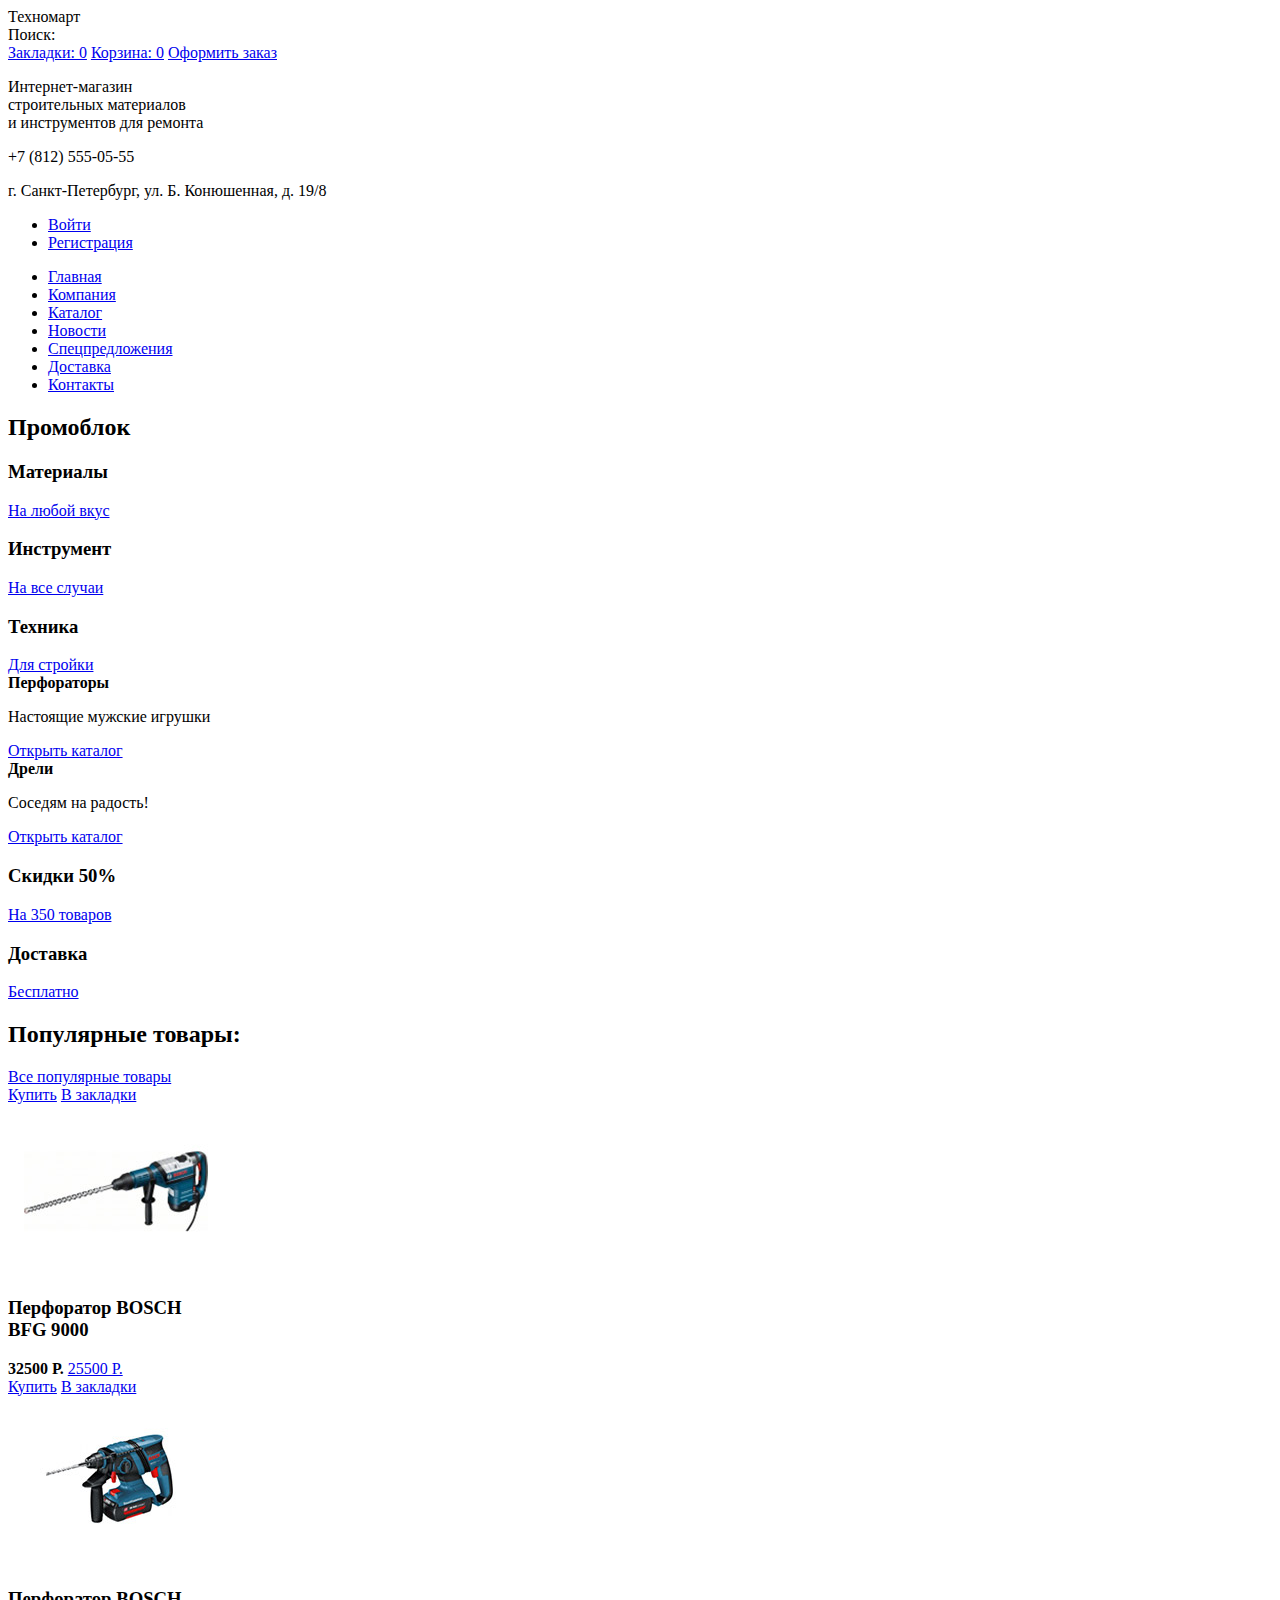
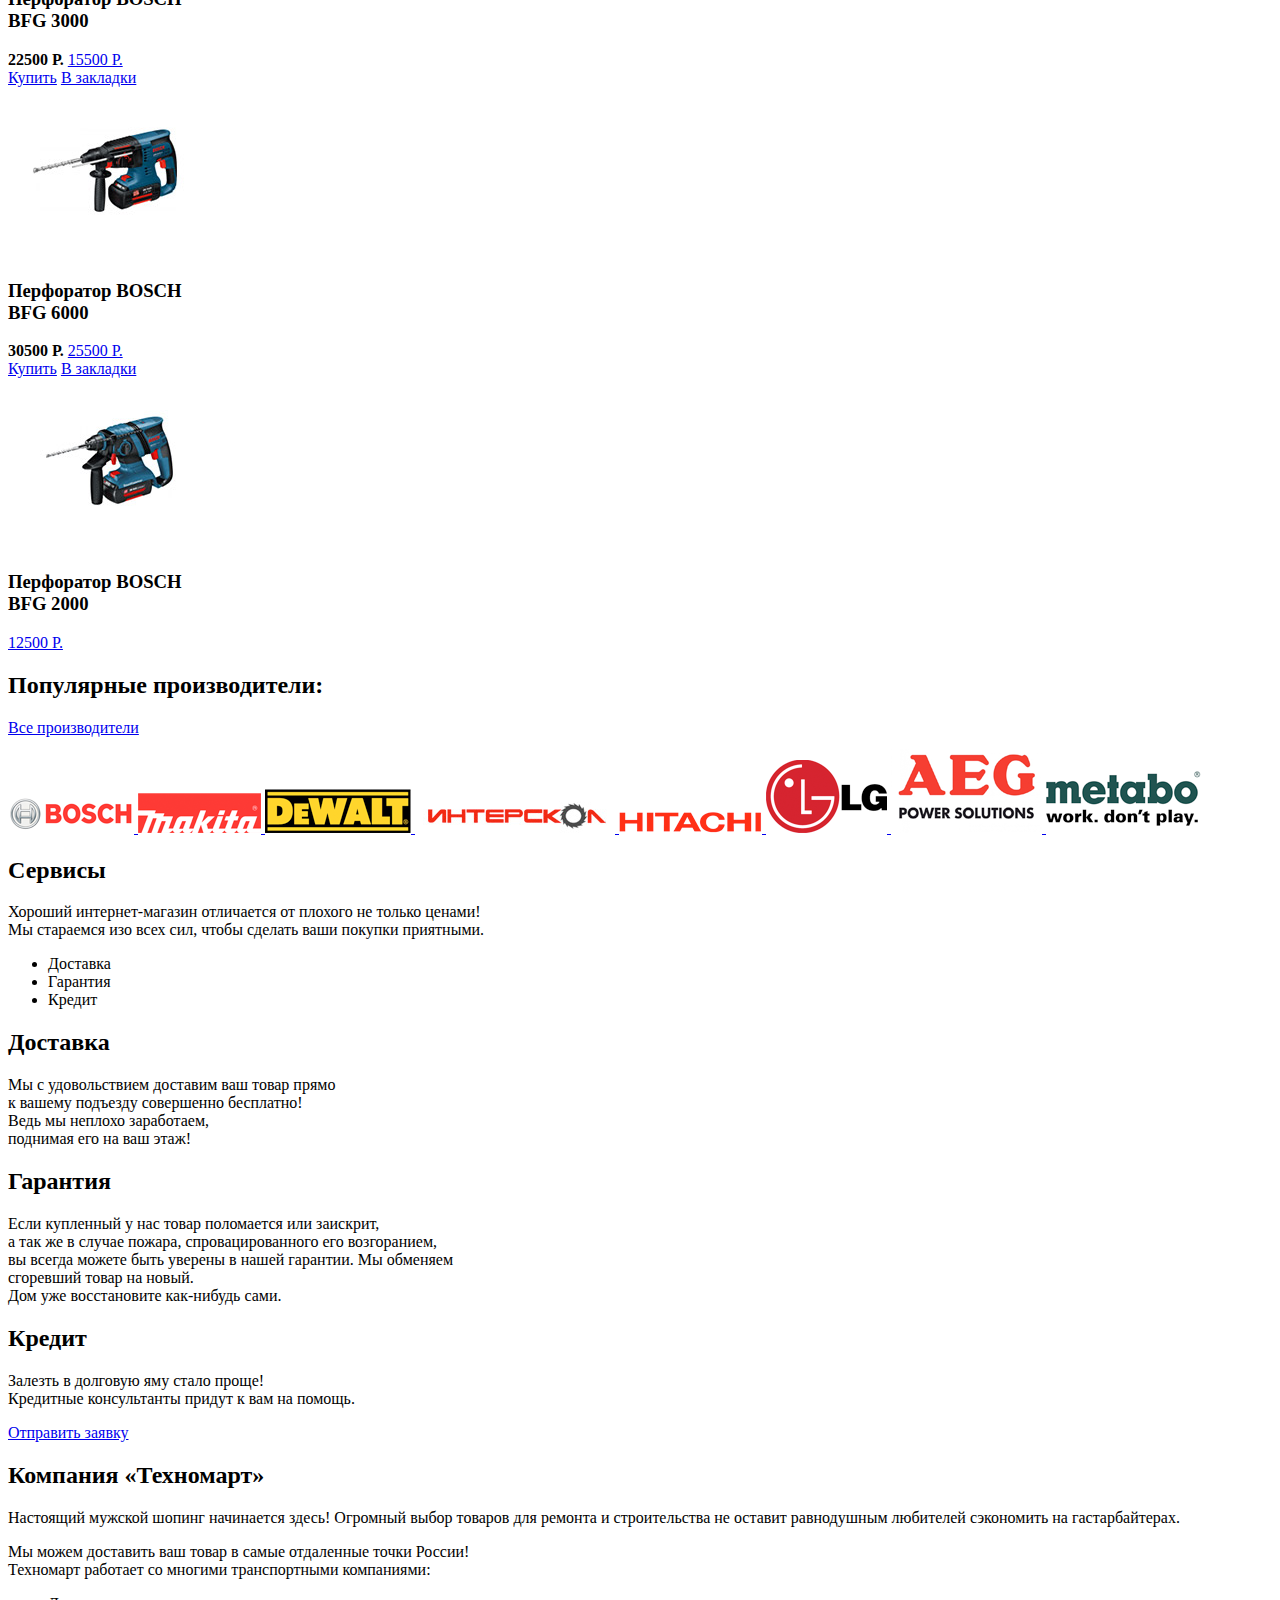
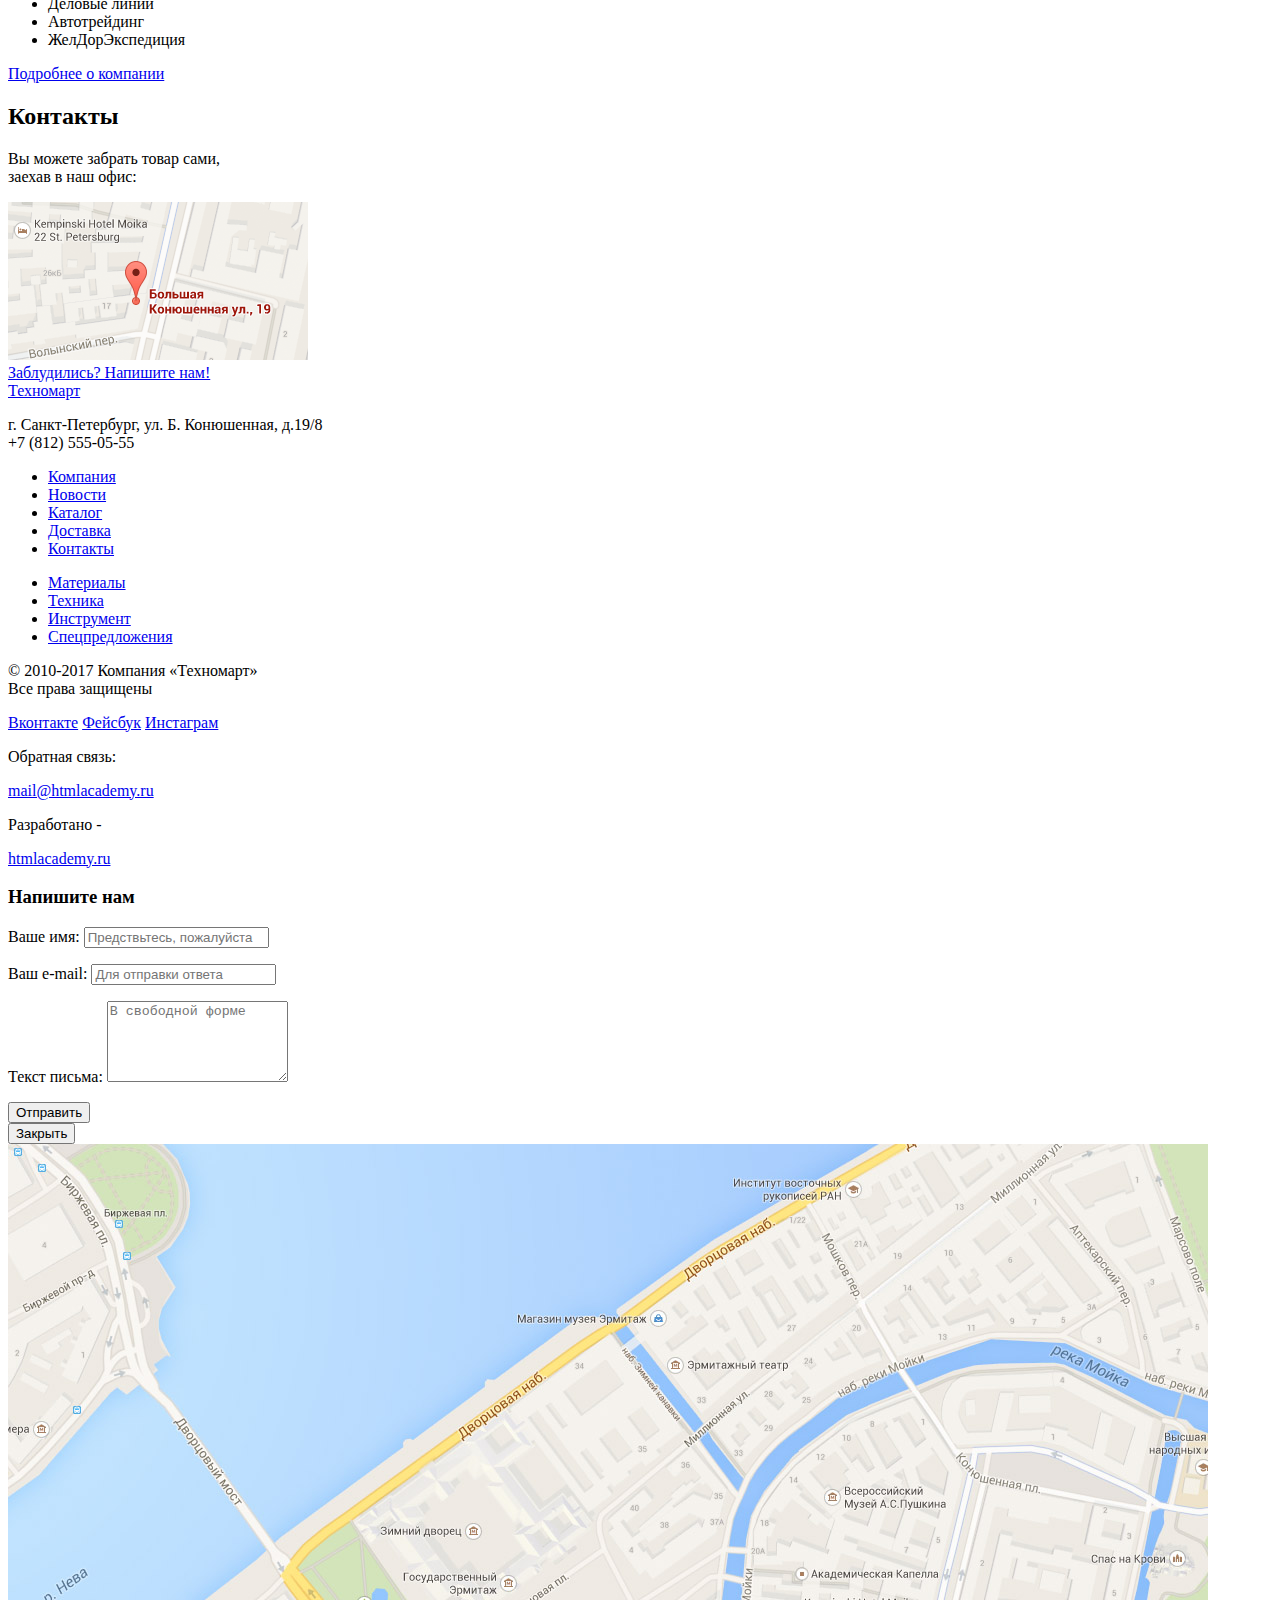
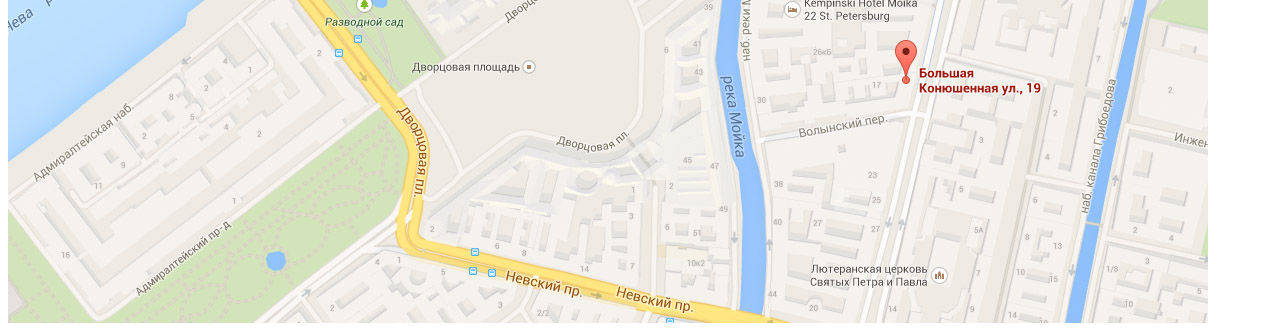
==== index.html @ 2917a5e1 "Большая карта" ====
<!DOCTYPE html>
<html lang="ru">
  <head>
    <meta charset="utf-8">
    <title>HTML Academy: Техномарт</title>
  </head>
  <body>
    <header class="main-header">
     <div class="main-header-top">
       <div class="container">
         <a class="index-logo">Техномарт</a>
         <form class="page-header-search">
               <span>Поиск:</span>
         </form>
         <a class="bookmark" href="#">Закладки: 0</a>
         <a class="basket" href="#">Корзина: 0</a>
         <a class="order" href="#">Оформить заказ</a>
       </div>
     </div>
     <div class="container">
       <div class="main-header-center">
         <div class="descript">
           <p>Интернет-магазин<br> строительных материалов<br> и инструментов для ремонта</p>
         </div>
         <div class="contact">
           <p class="phone">+7 (812) 555-05-55</p>
           <p>г. Санкт-Петербург, ул. Б. Конюшенная, д. 19/8</p>
         </div>
         <ul class="user-block">
           <li><a class="login" href="#">Войти</a></li>
           <li><a class="register" href="#">Регистрация</a></li>
         </ul>
       </div>
       <div class="main-header-bottom">
         <nav class="main-navigation">
           <ul>
             <li>
               <a href="#">Главная</a>
             </li>
             <li>
               <a href="#">Компания</a>
             </li>
             <li>
               <a href="#">Каталог</a>
             </li>
             <li>
               <a href="#">Новости</a>
             </li>
             <li>
               <a href="#">Спецпредложения</a>
             </li>
             <li>
               <a href="#">Доставка</a>
             </li>
             <li>
               <a href="#">Контакты</a>
             </li>
           </ul>
         </nav>
       </div>
     </div>
   </header>
   <main>
     <div class="container">
       <section class="promo-block">
         <h2 class="visually-hidden">Промоблок</h2>
         <div class="promo">
           <div class="promo-item flag-new">
             <h3>Материалы</h3>
             <a class="promo" href="#">На любой вкус</a>
           </div>
           <div class="promo-item">
             <h3>Инструмент</h3>
             <a class="promo" href="#">На все случаи</a>
           </div>
           <div class="promo-item">
             <h3>Техника</h3>
             <a class="promo" href="#">Для стройки</a>
           </div>
           <div class="promo-slider">
             <div class="promo-slide">
               <b>Перфораторы</b>
               <p>Настоящие мужские игрушки</p>
               <a class="in-catalog" href="#">Открыть каталог</a>
             </div>
             <div class="promo-slide">
               <b>Дрели</b>
               <p>Соседям на радость!</p>
               <a class="in-catalog" href="#">Открыть каталог</a>
             </div>
            </div>
           <div class="promo-item">
             <h3>Скидки 50%</h3>
             <a class="promo" href="#">На 350 товаров</a>
           </div>
           <div class="promo-item">
             <h3>Доставка</h3>
             <a class="promo" href="#">Бесплатно</a>
           </div>
         </div>
       </section>
       <section class="popular">
         <div class="popular-title">
           <h2>Популярные товары:</h2>
           <a class="btn catal" href="#" title="Популярно">Все популярные товары</a>
         </div>
         <div class="popular-items">
           <div class="catalog-item">
             <div class="bosch-cover">
               <a class="buy" href="#">Купить</a>
               <a class="bookmark" href="#">В закладки</a>
             </div>
             <div class="bosch">
               <img src="img/bosch9.jpg" width="217" height="170" alt="BOSCH BFG 9000">
             </div>
             <h3>Перфоратор BOSCH<br> BFG 9000</h3>
             <b>32500 Р.</b>
             <a class="commodity" href="#">25500 Р.</a>
           </div>
           <div class="catalog-item">
             <div class="bosch-cover">
               <a class="buy" href="#">Купить</a>
               <a class="bookmark" href="#">В закладки</a>
             </div>
             <div class="bosch">
               <img src="img/bosch3.jpg" width="216" height="170" alt="BOSCH BFG 3000">
             </div>
             <h3>Перфоратор BOSCH<br> BFG 3000</h3>
             <b>22500 Р.</b>
             <a class="commodity" href="#">15500 Р.</a>
           </div>
           <div class="catalog-item">
             <div class="bosch-cover">
               <a class="buy" href="#">Купить</a>
               <a class="bookmark" href="#">В закладки</a>
             </div>
             <div class="bosch">
               <img src="img/bosch6.jpg" width="216" height="170" alt="BOSCH BFG 6000">
             </div>
             <h3>Перфоратор BOSCH<br> BFG 6000</h3>
             <b>30500 Р.</b>
             <a class="commodity" href="#">25500 Р.</a>
           </div>
           <div class="catalog-item flag-new">
             <div class="bosch-cover">
               <a class="buy" href="#">Купить</a>
               <a class="bookmark" href="#">В закладки</a>
             </div>
             <div class="bosch">
               <img src="img/bosch3.jpg" width="216" height="170" alt="BOSCH BFG 2000">
             </div>
             <h3>Перфоратор BOSCH<br> BFG 2000</h3>
             <b></b>
             <a class="commodity" href="#">12500 Р.</a>
           </div>
         </div>
       </section>
       <section class="brand">
         <div class="popular-title">
           <h2>Популярные производители:</h2>
           <a class="btn bran" href="#" title="Производители">Все производители</a>
         </div>
         <div class="brand-items">
           <a class="brand-item" href="#">
             <img src="img/bosch.png" width="126" height="37" alt="BOSCH">
           </a>
           <a class="brand-item" href="#">
             <img src="img/makita.png" width="123" height="40" alt="Makita">
           </a>
           <a class="brand-item" href="#">
             <img src="img/dewalt.png" width="146" height="44" alt="DeWALT">
           </a>
           <a class="brand-item" href="#">
             <img src="img/interskol.png" width="200" height="32" alt="Интерскол">
           </a>
           <a class="brand-item" href="#">
             <img src="img/hitachi.png" width="143" height="22" alt="HITACHI">
           </a>
           <a class="brand-item" href="#">
             <img src="img/lg.png" width="121" height="73" alt="LG">
           </a>
           <a class="brand-item" href="#">
             <img src="img/aeg.png" width="151" height="96" alt="AEG">
           </a>
           <a class="brand-item" href="#">
             <img src="img/metabo.png" width="155" height="69" alt="Metabo">
           </a>
         </div>
       </section>
     </div>
     <section class="service">
       <div class="service-title">
         <h2>Сервисы</h2>
         <p>Хороший интернет-магазин отличается от плохого не только ценами!<br>
         Мы стараемся изо всех сил, чтобы сделать ваши покупки приятными.</p>
       </div>
       <div class="service-slider">
         <ul>
           <li>Доставка</li>
           <li>Гарантия</li>
           <li>Кредит</li>
         </ul>
         <div class="slide-text">
           <h2>Доставка</h2>
           <p>Мы с удовольствием доставим ваш товар прямо<br> к вашему подъезду совершенно бесплатно!<br> Ведь мы неплохо заработаем,<br> поднимая его на ваш этаж!</p>
         </div>

         <div class="slide-text">
           <h2>Гарантия</h2>
           <p>Если купленный у нас товар поломается или заискрит,<br> а так же в случае пожара, спровацированного его возгоранием,<br> вы всегда можете быть уверены в нашей гарантии. Мы обменяем<br> сгоревший товар на новый.<br> Дом уже восстановите как-нибудь сами.</p>
         </div>

         <div class="slide-text">
           <h2>Кредит</h2>
           <p>Залезть в долговую яму стало проще!<br> Кредитные консультанты придут к вам на помощь.</p>
           <a class="btn" href="#">Отправить заявку</a>
          </div>
        </div>
     </section>

     <div class="container">
       <div class="index-content">
         <div class="index-content-left">
           <h2 class="index-content-title">Компания «Техномарт»</h2>
           <p>Настоящий мужской шопинг начинается здесь! Огромный выбор товаров для ремонта и строительства не оставит равнодушным любителей сэкономить на гастарбайтерах.</p>
           <p>Мы можем доставить ваш товар в самые отдаленные точки России!<br> Техномарт работает со многими транспортными компаниями:</p>
           <ul>
             <li>Деловые линии</li>
             <li>Автотрейдинг</li>
             <li>ЖелДорЭкспедиция</li>
           </ul>
           <a class="btn" href="#">Подробнее о компании</a>
         </div>
         <div class="index-content-right">
           <h2 class="index-content-title">Контакты</h2>
           <p>Вы можете забрать товар сами,<br> заехав в наш офис:</p>
           <div class="map">
               <img src="img/layer-5-map.png" width="300" height="158" alt="Офис на карте">
           </div>
           <a class="btn" href="#">Заблудились? Напишите нам!</a>
         </div>
       </div>
     </div>
   </main>

   <footer class="main-footer">
     <div class="main-footer-top">
       <div class="container">
         <div class="footer-top-left">
          <div class="index-logo-footer">
            <a class="logo" href="/index.html">Техномарт</a>
          </div>
          <p>г. Санкт-Петербург, ул. Б. Конюшенная, д.19/8<br>
          +7 (812) 555-05-55</p>
         </div>
         <div class="footer-top-right">
           <nav class="footer-navigation-top">
             <ul>
               <li>
                 <a href="#">Компания</a>
               </li>
               <li>
                 <a href="#">Новости</a>
               </li>
               <li>
                 <a href="#">Каталог</a>
               </li>
               <li>
                 <a href="#">Доставка</a>
               </li>
               <li>
                 <a href="#">Контакты</a>
               </li>
             </ul>
           </nav>
           <nav class="footer-navigation-bottom">
             <ul>
               <li>
                 <a href="#">Материалы</a>
               </li>
               <li>
                 <a href="#">Техника</a>
               </li>
               <li>
                 <a href="#">Инструмент</a>
               </li>
               <li>
                 <a href="#">Спецпредложения</a>
               </li>
             </ul>
           </nav>
         </div>
       </div>
     </div>
     <div class="main-footer-bottom">
       <div class="container">
         <div class="footer-copyright">
           <p>© 2010-2017 Компания «Техномарт»<br>
           Все права защищены</p>
         </div>
         <div class="footer-social">
           <a class="social-btn social-btn-vk" href="#">Вконтакте</a>
           <a class="social-btn social-btn-fb" href="#">Фейсбук</a>
           <a class="social-btn social-btn-inst" href="#">Инстаграм</a>
         </div>
         <div class="connect">
           <p>Обратная связь:</p>
           <a class="btn" href="#">mail@htmlacademy.ru</a>
         </div>
         <div class="working">
           <p>Разработано -</p>
           <a class="btn" href="https://htmlacademy.ru">htmlacademy.ru</a>
         </div>
       </div>
     </div>
   </footer>

    <section class="write-me">
       <h3 class="visually-hidden">Напишите нам</h3>
       <form class="user" method="post" action="https://echo.htmlacademy.ru">
         <p>
           <label for="write-name">Ваше имя:</label>
           <input id="write-name" type="text" name="name" placeholder="Предствьтесь, пожалуйста">
         </p>
         <p>
           <label for="write-email">Ваш e-mail:</label>
           <input id="write-email" type="email" name="email" placeholder="Для отправки ответа">
         </p>
         <p>
           <label for="write-message">Текст письма:</label>
           <textarea name="message" id="write-message" rows="5" placeholder="В свободной форме"></textarea>
         </p>
         <button type="submit">Отправить</button>
       </form>
       <button class="modal-close" type="button">Закрыть</button>
    </section>

    <div class="big-map">
        <img src="img/map.jpg" width="1200" height="779" alt="Офис на карте">
    </div>

  </body>
</html>
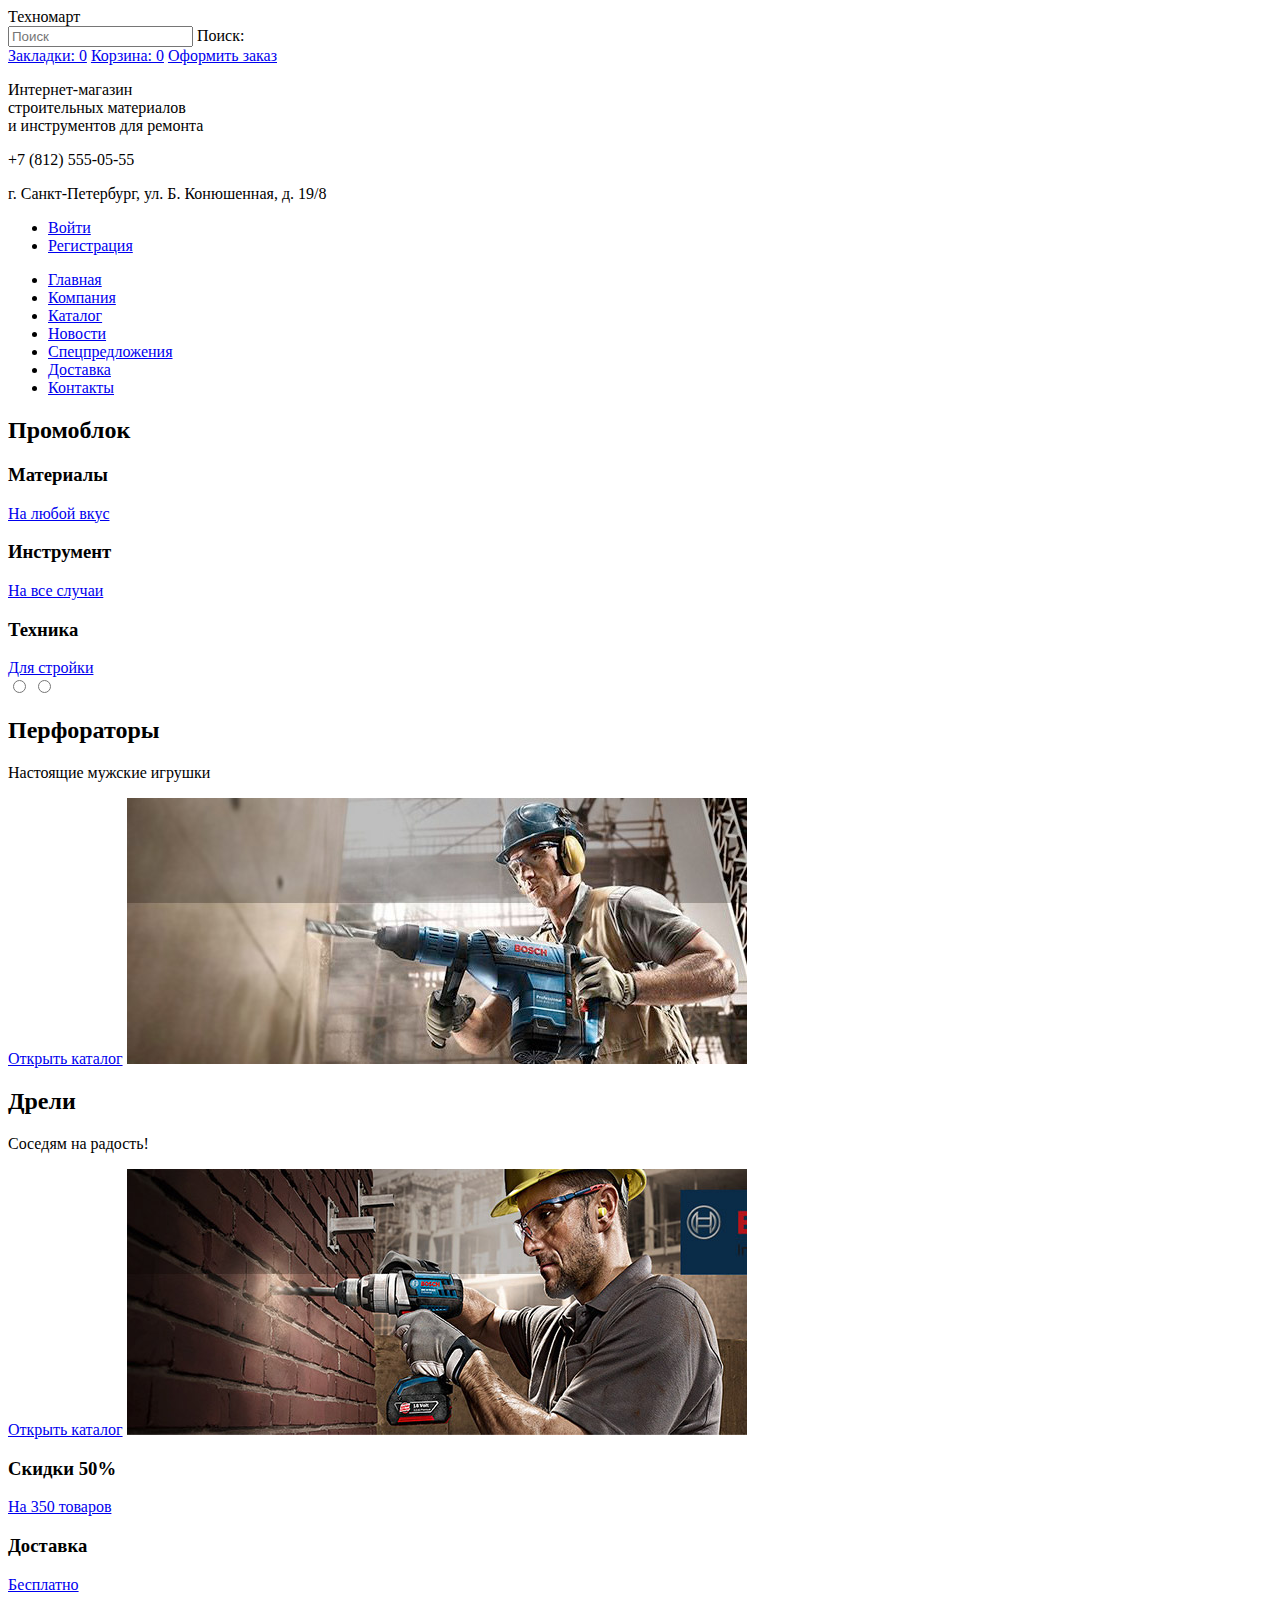
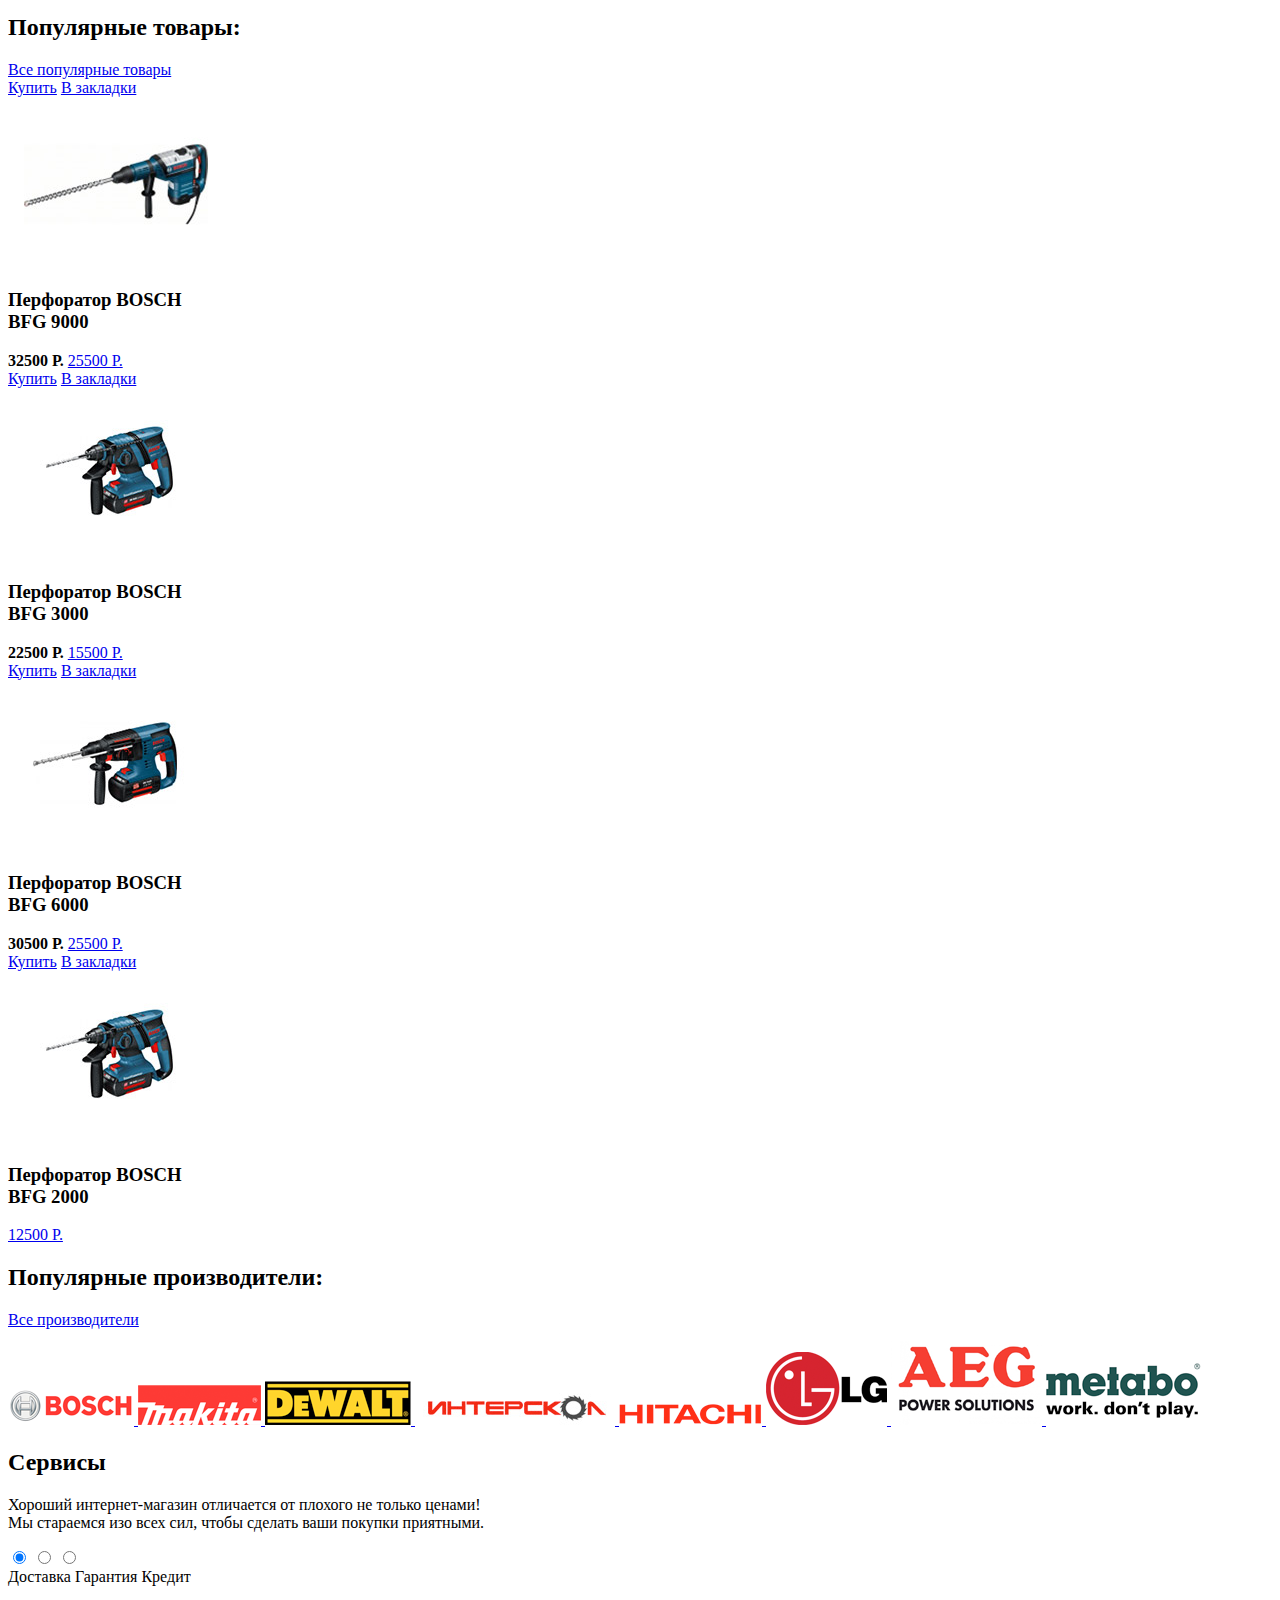
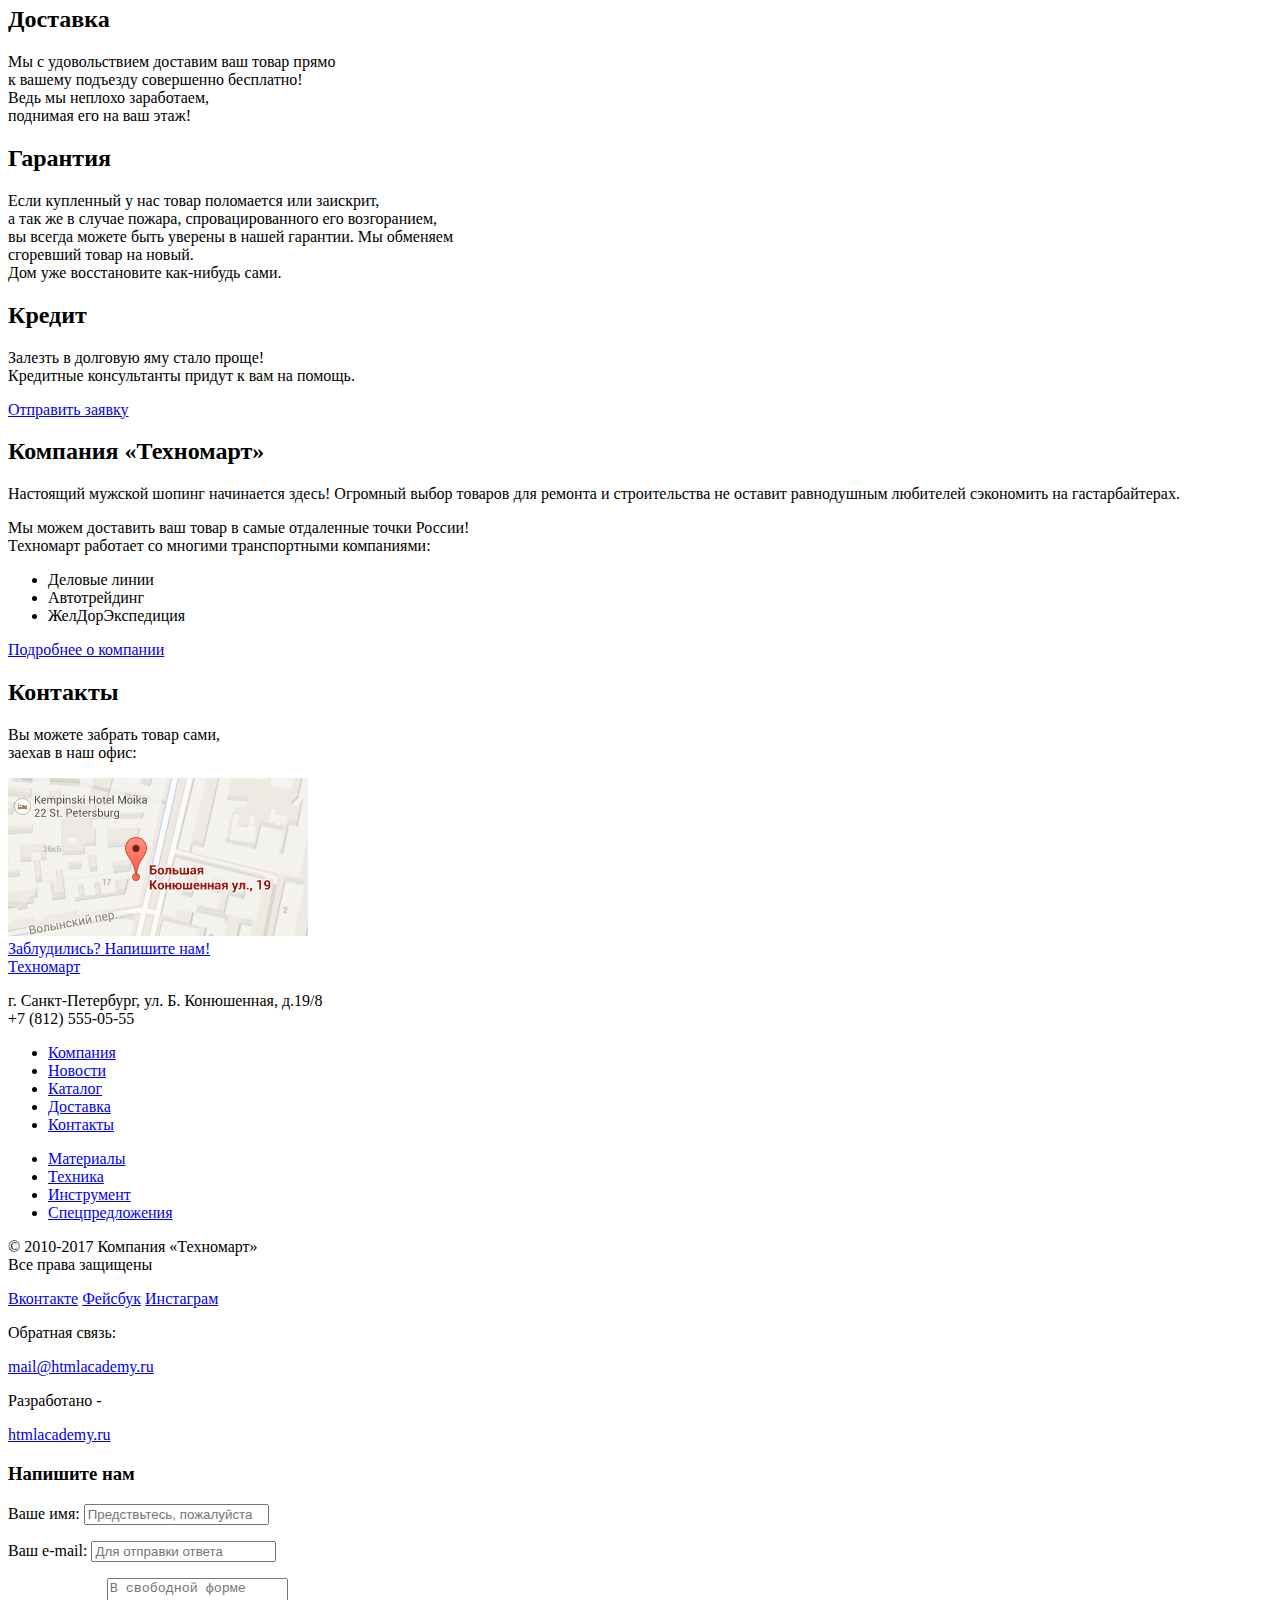
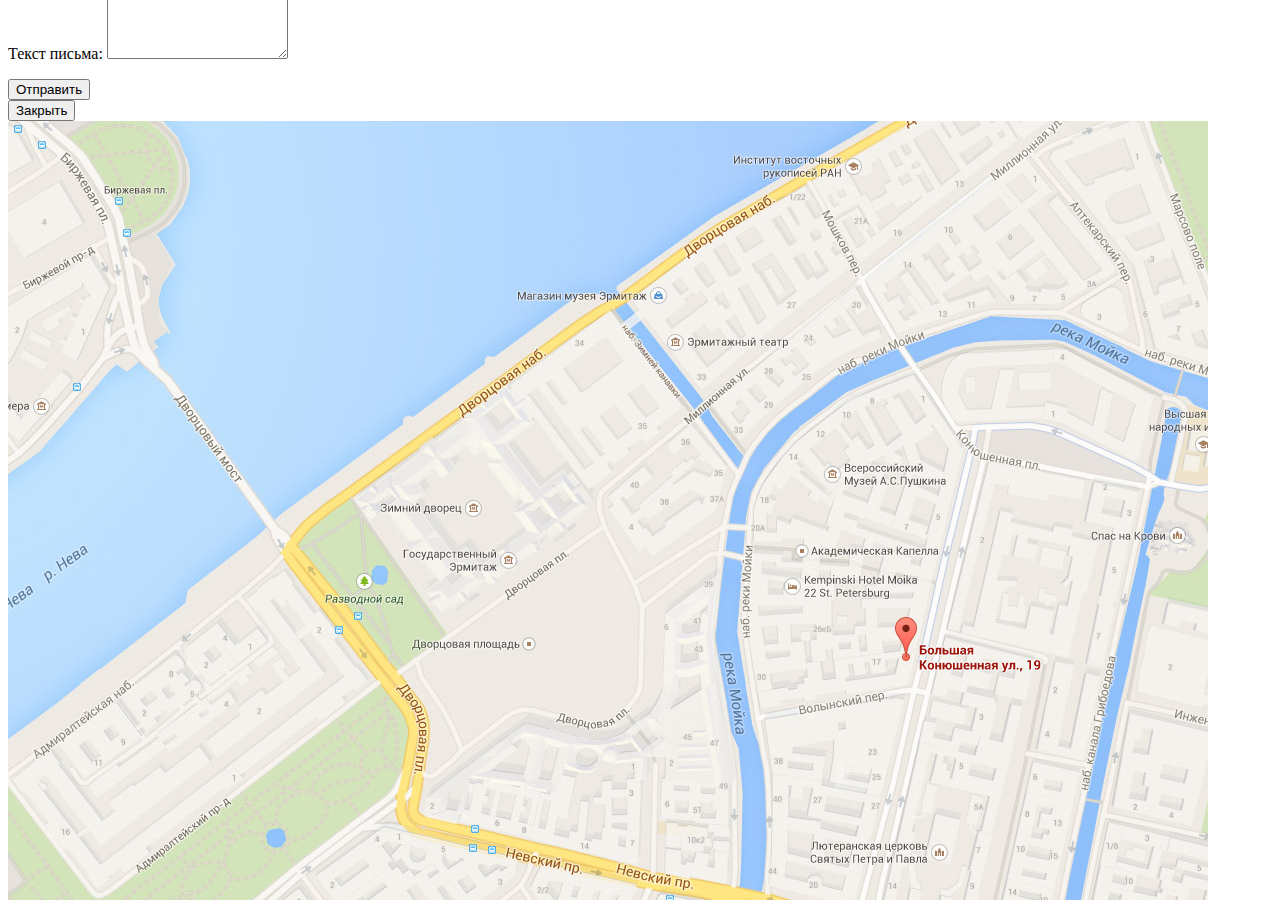
==== commit 642c4281: "Все формы" ====
--- a/index.html
+++ b/index.html
@@ -9,9 +9,10 @@
      <div class="main-header-top">
        <div class="container">
          <a class="index-logo">Техномарт</a>
-         <form class="page-header-search">
-               <span>Поиск:</span>
-         </form>
+         <form class="page-header-search" action="#" method="post">
+                <input type="search" id="field-search" name="search" placeholder="Поиск">
+                <label for="field-search">Поиск:</label>
+          </form>
          <a class="bookmark" href="#">Закладки: 0</a>
          <a class="basket" href="#">Корзина: 0</a>
          <a class="order" href="#">Оформить заказ</a>
@@ -78,16 +79,28 @@
              <a class="promo" href="#">Для стройки</a>
            </div>
            <div class="promo-slider">
-             <div class="promo-slide">
-               <b>Перфораторы</b>
-               <p>Настоящие мужские игрушки</p>
-               <a class="in-catalog" href="#">Открыть каталог</a>
-             </div>
-             <div class="promo-slide">
-               <b>Дрели</b>
-               <p>Соседям на радость!</p>
-               <a class="in-catalog" href="#">Открыть каталог</a>
-             </div>
+              <input type="radio" id="btn-1" name="catalog" checked>
+              <input type="radio" id="btn-2" name="catalog">
+              <div class="promo-slider-controls">
+                <label for="btn-1"></label>
+                <label for="btn-2"></label>
+              </div>
+              <div class="promo-slider-inner">
+                <div class="promo-slider-slides">
+                  <div class="promo-slide">
+                    <h2>Перфораторы</h2>
+                    <p>Настоящие мужские игрушки</p>
+                    <a class="in-catalog" href="#">Открыть каталог</a>
+                    <img src="img/slider-1.jpg" width="620" height="266" alt="Перфораторы">
+                  </div>
+                  <div class="promo-slide">
+                    <h2>Дрели</h2>
+                    <p>Соседям на радость!</p>
+                    <a class="in-catalog" href="#">Открыть каталог</a>
+                    <img src="img/slider-2.jpg" width="620" height="266" alt="Дрели">
+                  </div>
+                </div>
+              </div>
             </div>
            <div class="promo-item">
              <h3>Скидки 50%</h3>
@@ -195,27 +208,36 @@
          Мы стараемся изо всех сил, чтобы сделать ваши покупки приятными.</p>
        </div>
        <div class="service-slider">
-         <ul>
-           <li>Доставка</li>
-           <li>Гарантия</li>
-           <li>Кредит</li>
-         </ul>
-         <div class="slide-text">
-           <h2>Доставка</h2>
-           <p>Мы с удовольствием доставим ваш товар прямо<br> к вашему подъезду совершенно бесплатно!<br> Ведь мы неплохо заработаем,<br> поднимая его на ваш этаж!</p>
-         </div>
-
-         <div class="slide-text">
-           <h2>Гарантия</h2>
-           <p>Если купленный у нас товар поломается или заискрит,<br> а так же в случае пожара, спровацированного его возгоранием,<br> вы всегда можете быть уверены в нашей гарантии. Мы обменяем<br> сгоревший товар на новый.<br> Дом уже восстановите как-нибудь сами.</p>
-         </div>
-
-         <div class="slide-text">
-           <h2>Кредит</h2>
-           <p>Залезть в долговую яму стало проще!<br> Кредитные консультанты придут к вам на помощь.</p>
-           <a class="btn" href="#">Отправить заявку</a>
-          </div>
-        </div>
+         <input type="radio" id="btn-3" name="catalog" checked>
+         <input type="radio" id="btn-4" name="catalog">
+         <input type="radio" id="btn-5" name="catalog">
+         <div class="service-slider-controls">
+           <label for="btn-3">Доставка</label>
+           <label for="btn-4">Гарантия</label>
+           <label for="btn-5">Кредит</label>
+         </div>
+         <div class="service-slider-slides">
+           <div class="service-slide">
+             <div class="slide-text">
+               <h2>Доставка</h2>
+               <p>Мы с удовольствием доставим ваш товар прямо<br> к вашему подъезду совершенно бесплатно!<br> Ведь мы неплохо заработаем,<br> поднимая его на ваш этаж!</p>
+             </div>
+           </div>
+           <div class="service-slide">
+             <div class="slide-text">
+               <h2>Гарантия</h2>
+               <p>Если купленный у нас товар поломается или заискрит,<br> а так же в случае пожара, спровацированного его возгоранием,<br> вы всегда можете быть уверены в нашей гарантии. Мы обменяем<br> сгоревший товар на новый.<br> Дом уже восстановите как-нибудь сами.</p>
+             </div>
+           </div>
+           <div class="service-slide">
+             <div class="slide-text">
+               <h2>Кредит</h2>
+               <p>Залезть в долговую яму стало проще!<br> Кредитные консультанты придут к вам на помощь.</p>
+               <a class="btn" href="#">Отправить заявку</a>
+             </div>
+           </div>
+         </div>
+       </div>
      </section>
 
      <div class="container">
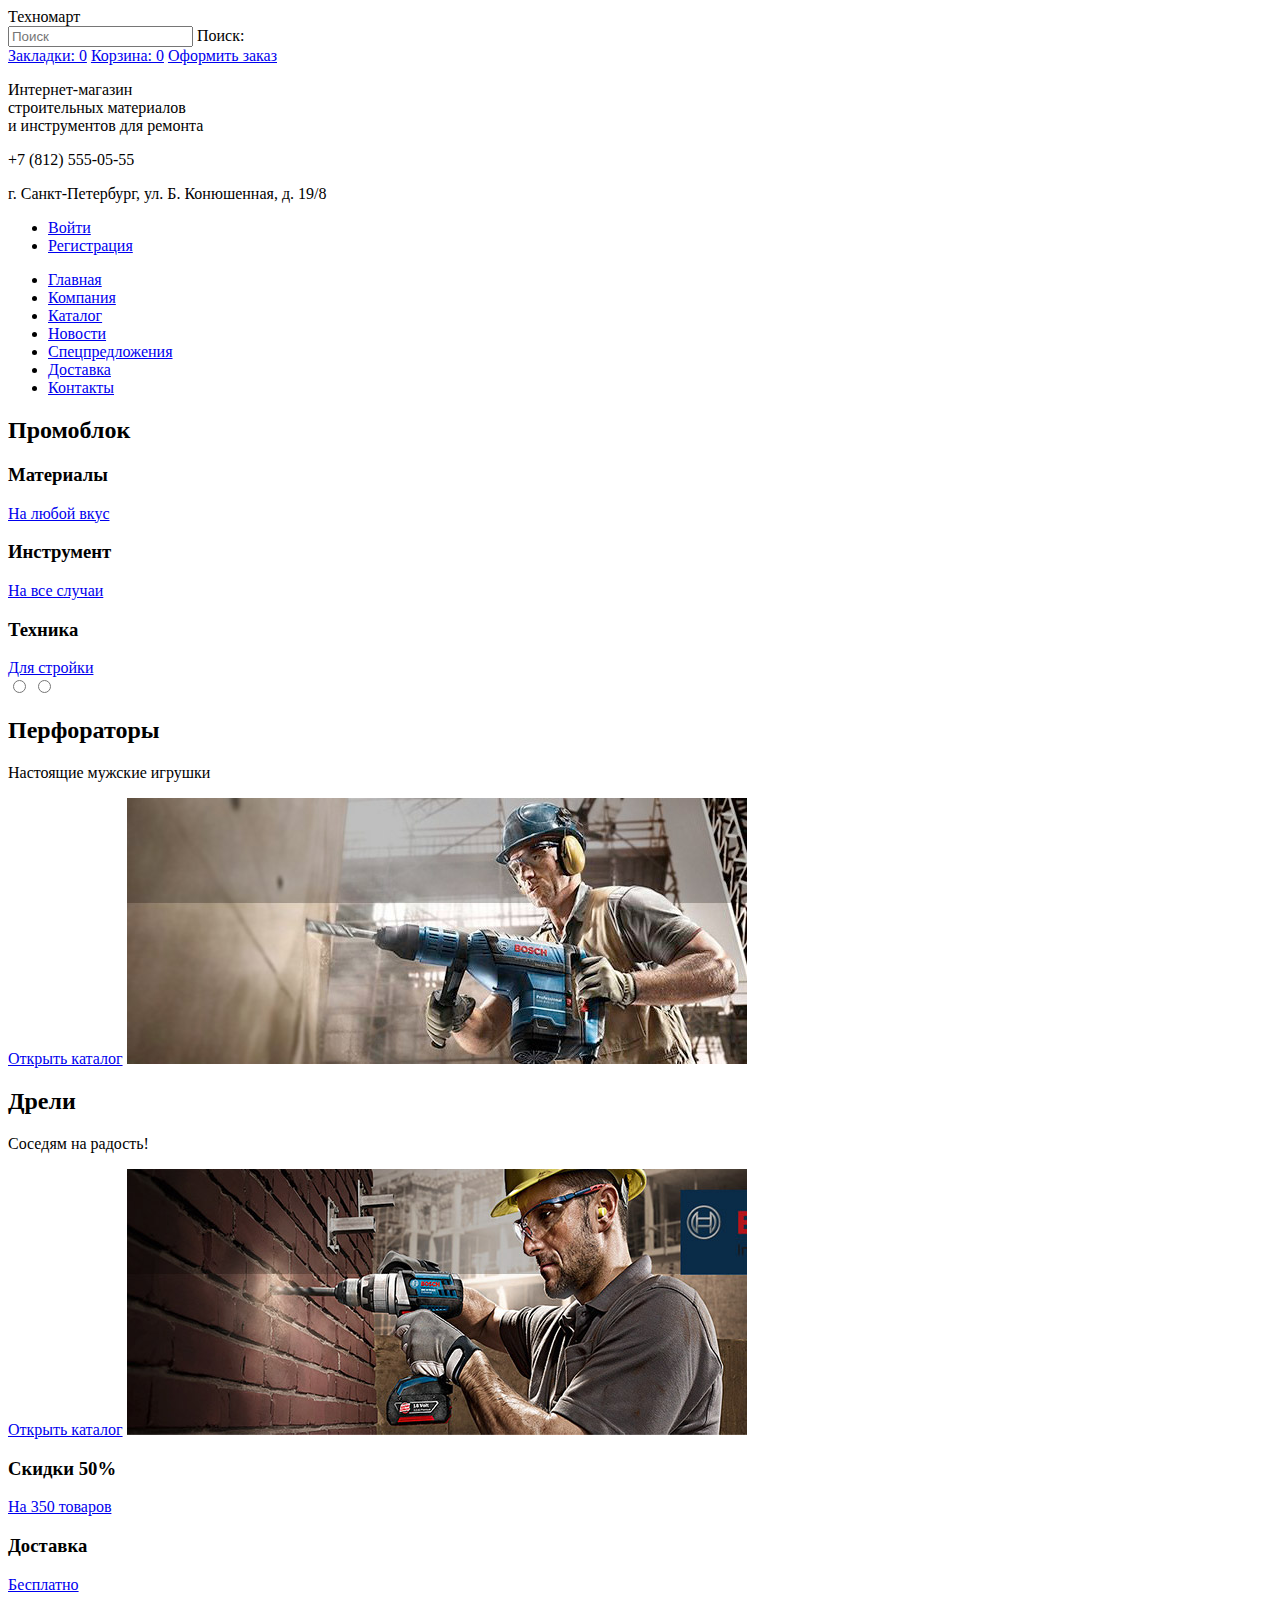
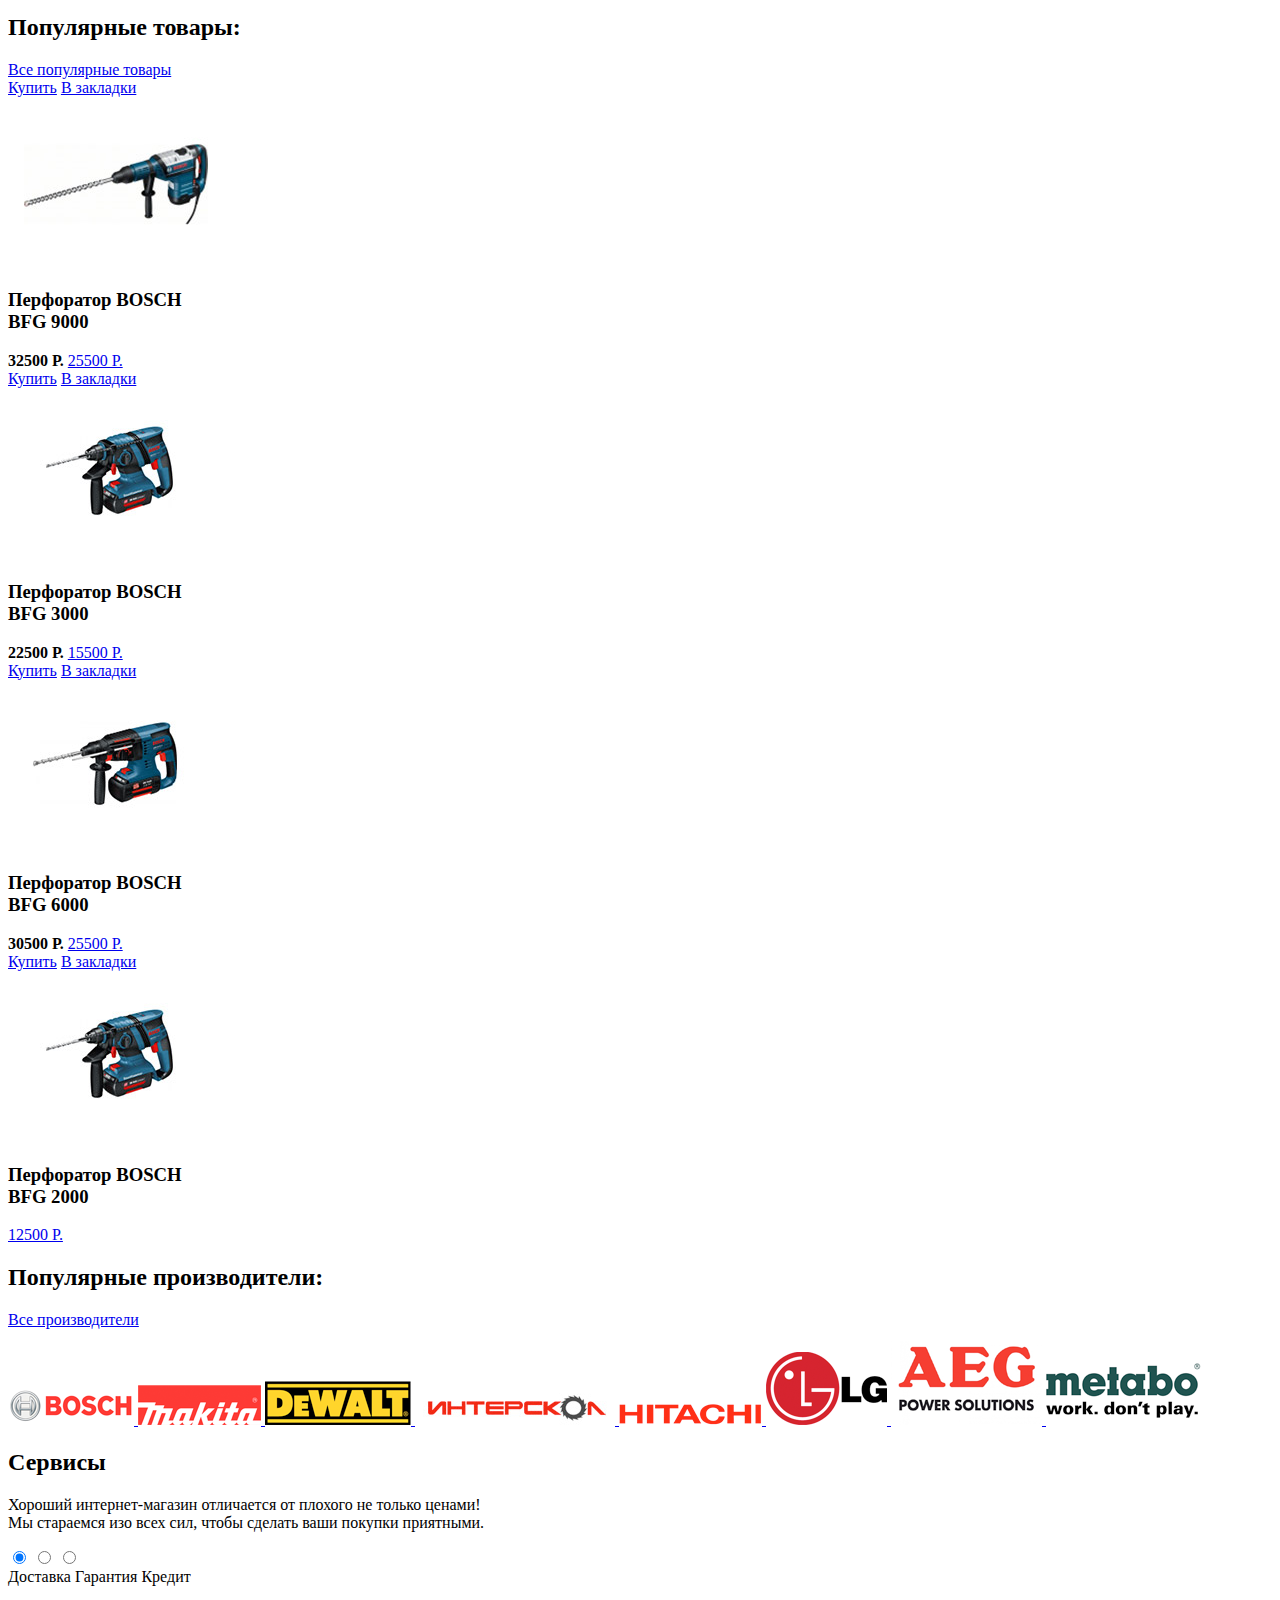
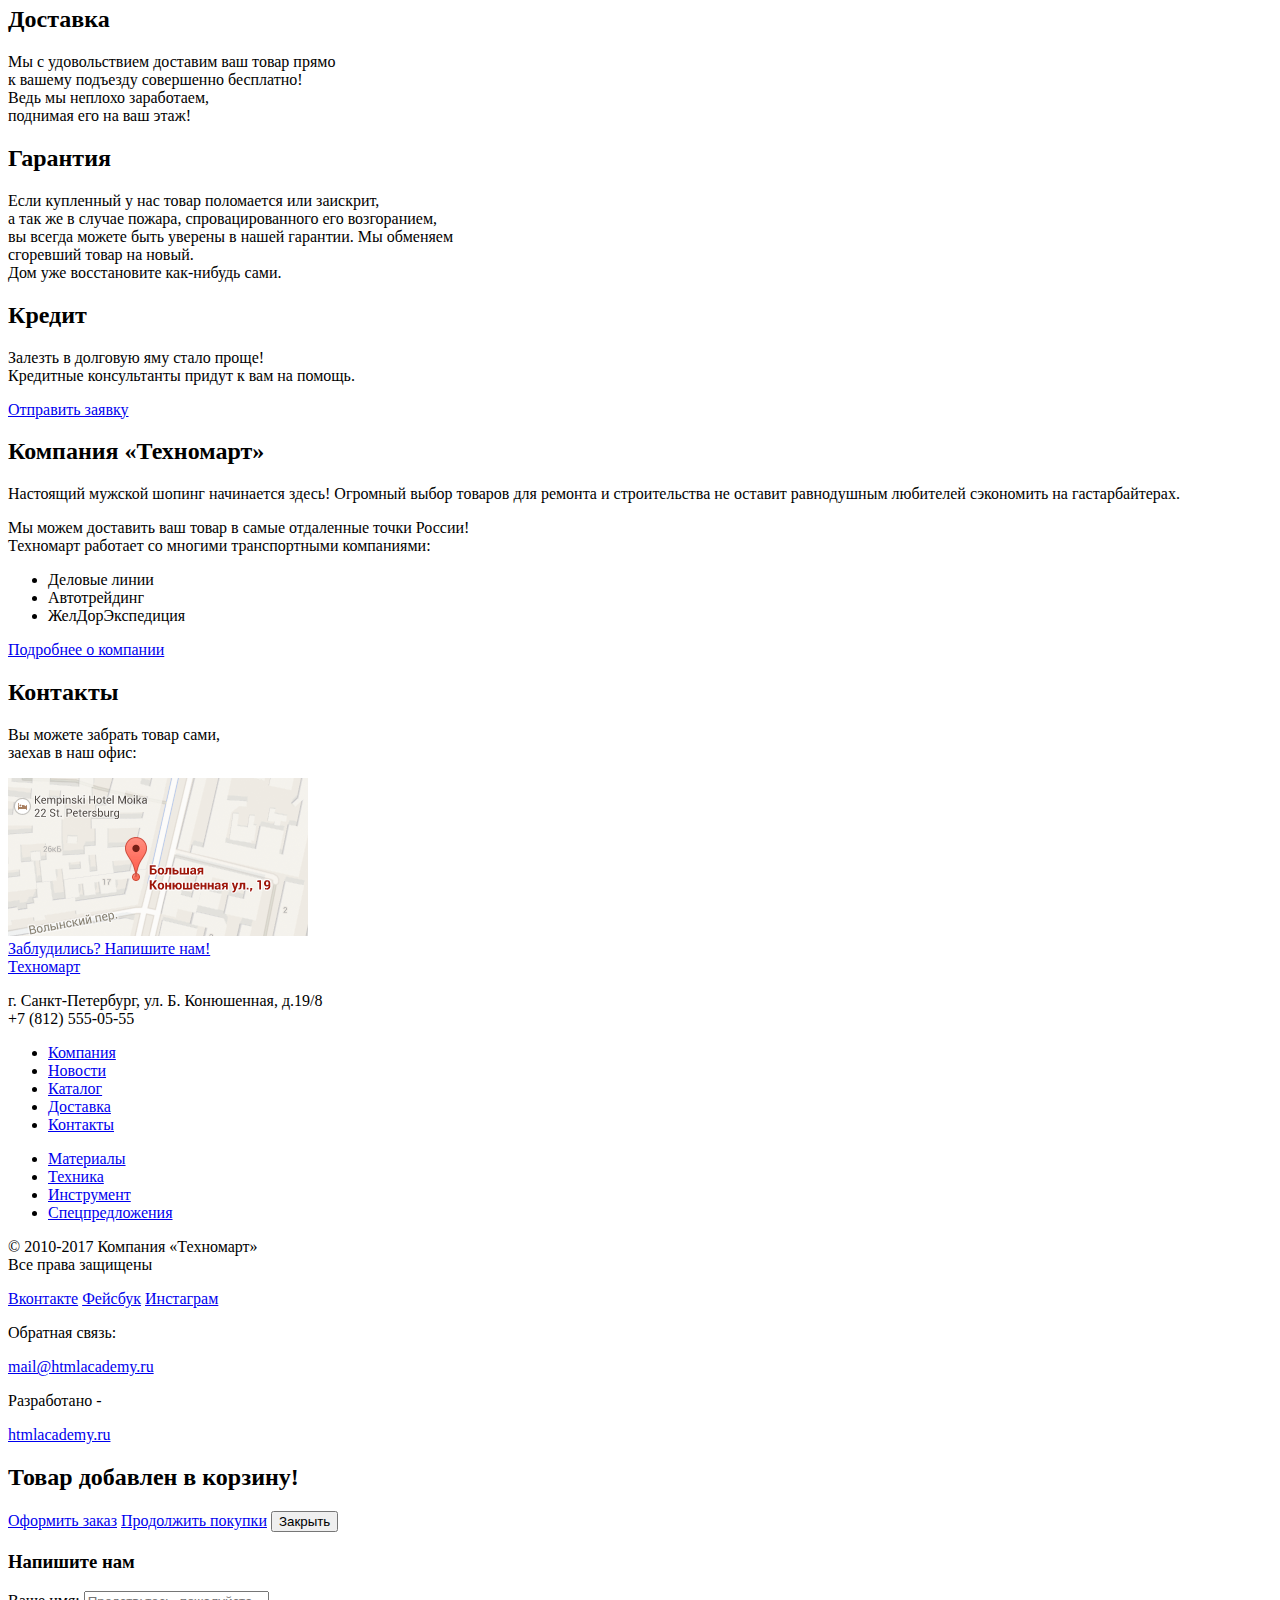
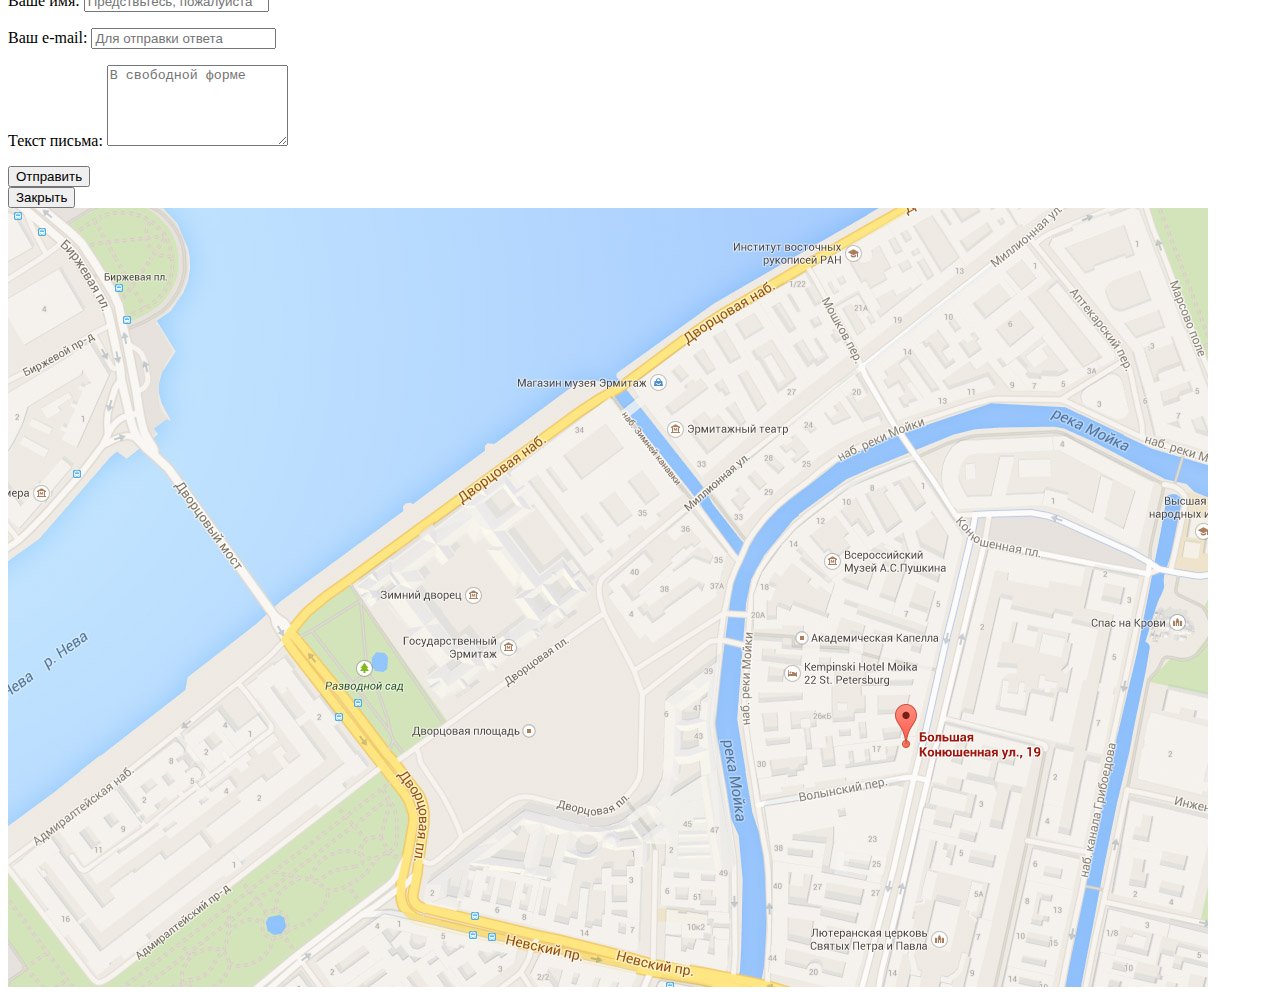
==== commit 55ce6e6c: "Ошибки исправлены" ====
--- a/index.html
+++ b/index.html
@@ -42,7 +42,7 @@
                <a href="#">Компания</a>
              </li>
              <li>
-               <a href="#">Каталог</a>
+               <a href="catalog.html">Каталог</a>
              </li>
              <li>
                <a href="#">Новости</a>
@@ -270,7 +270,7 @@
        <div class="container">
          <div class="footer-top-left">
           <div class="index-logo-footer">
-            <a class="logo" href="/index.html">Техномарт</a>
+            <a class="logo" href="#">Техномарт</a>
           </div>
           <p>г. Санкт-Петербург, ул. Б. Конюшенная, д.19/8<br>
           +7 (812) 555-05-55</p>
@@ -285,7 +285,7 @@
                  <a href="#">Новости</a>
                </li>
                <li>
-                 <a href="#">Каталог</a>
+                 <a href="catalog.html">Каталог</a>
                </li>
                <li>
                  <a href="#">Доставка</a>
@@ -336,6 +336,13 @@
        </div>
      </div>
    </footer>
+
+   <section class="commodoty-in-basket">
+     <h2>Товар добавлен в корзину!</h2>
+     <a class="alternative-end" href="#">Оформить заказ</a>
+     <a class="alternative-continue" href="#">Продолжить покупки</a>
+     <button class="modal-close" type="button">Закрыть</button>
+   </section>
 
     <section class="write-me">
        <h3 class="visually-hidden">Напишите нам</h3>
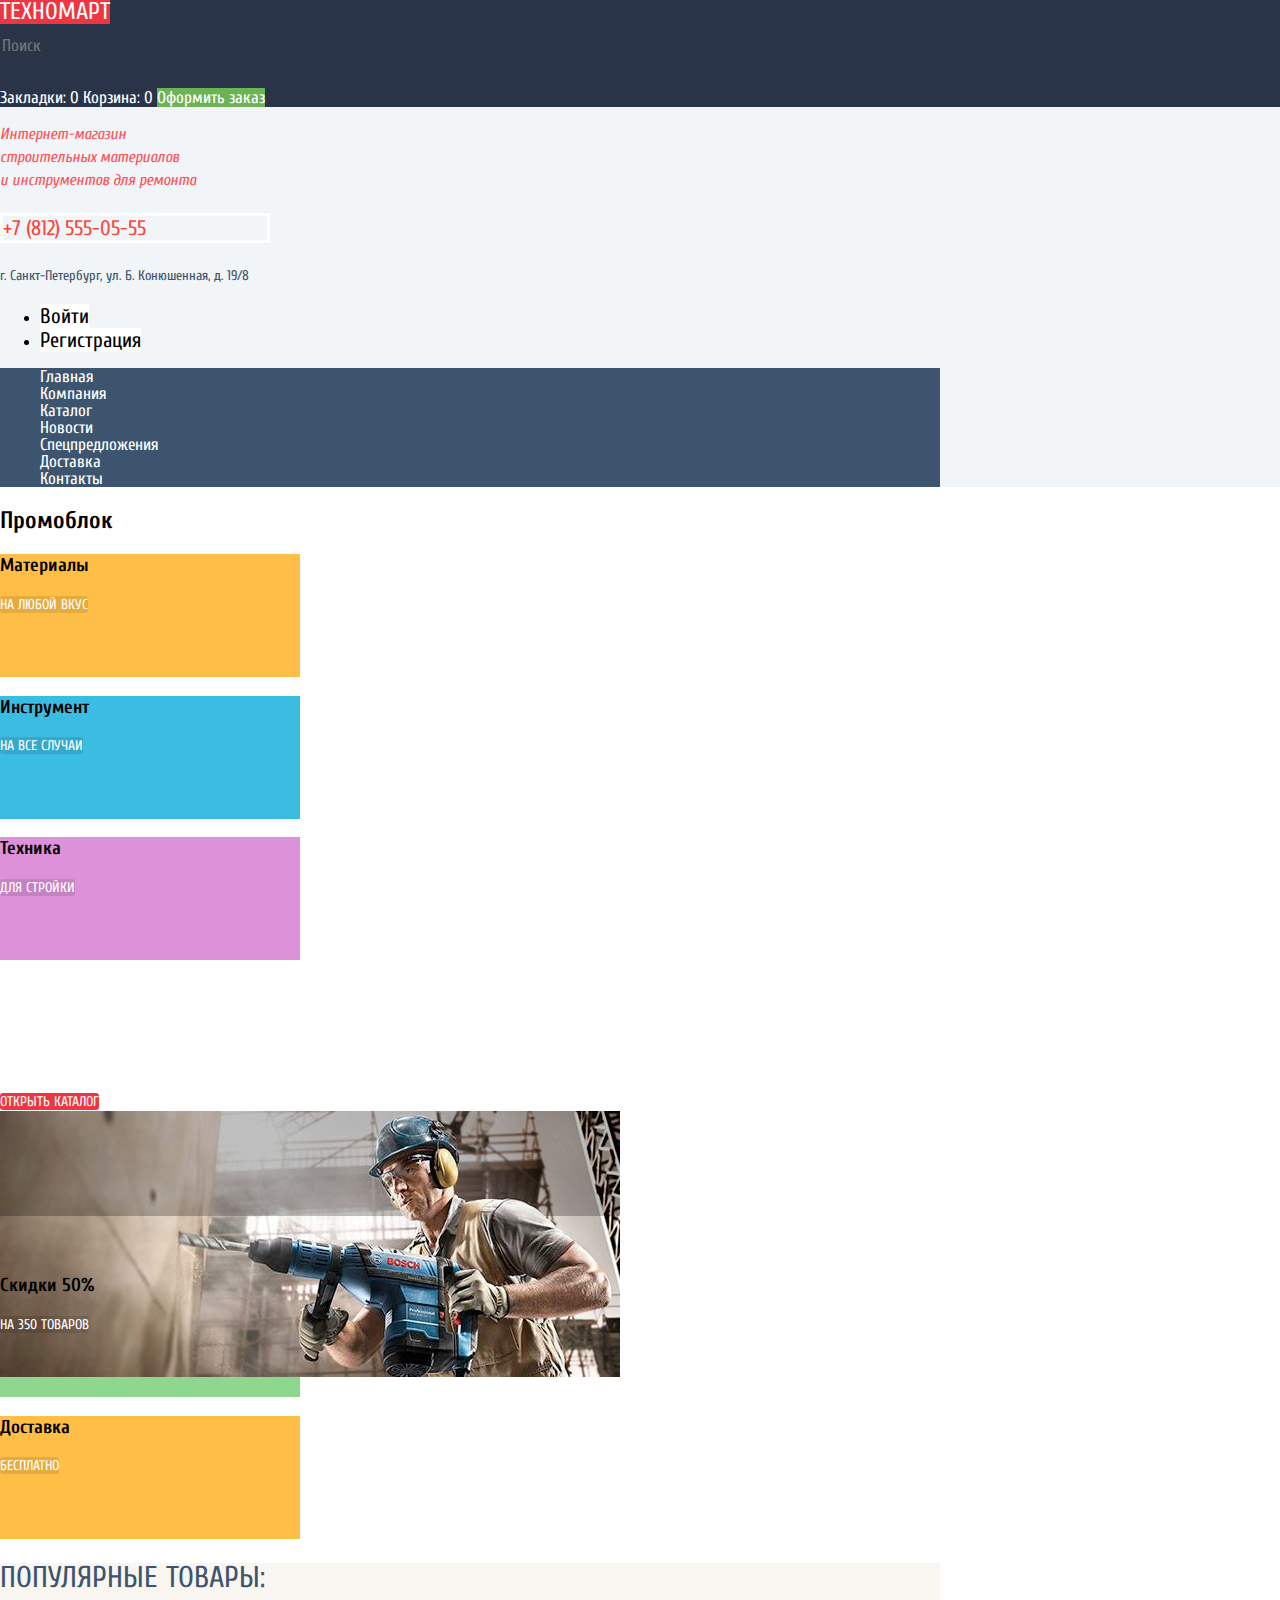
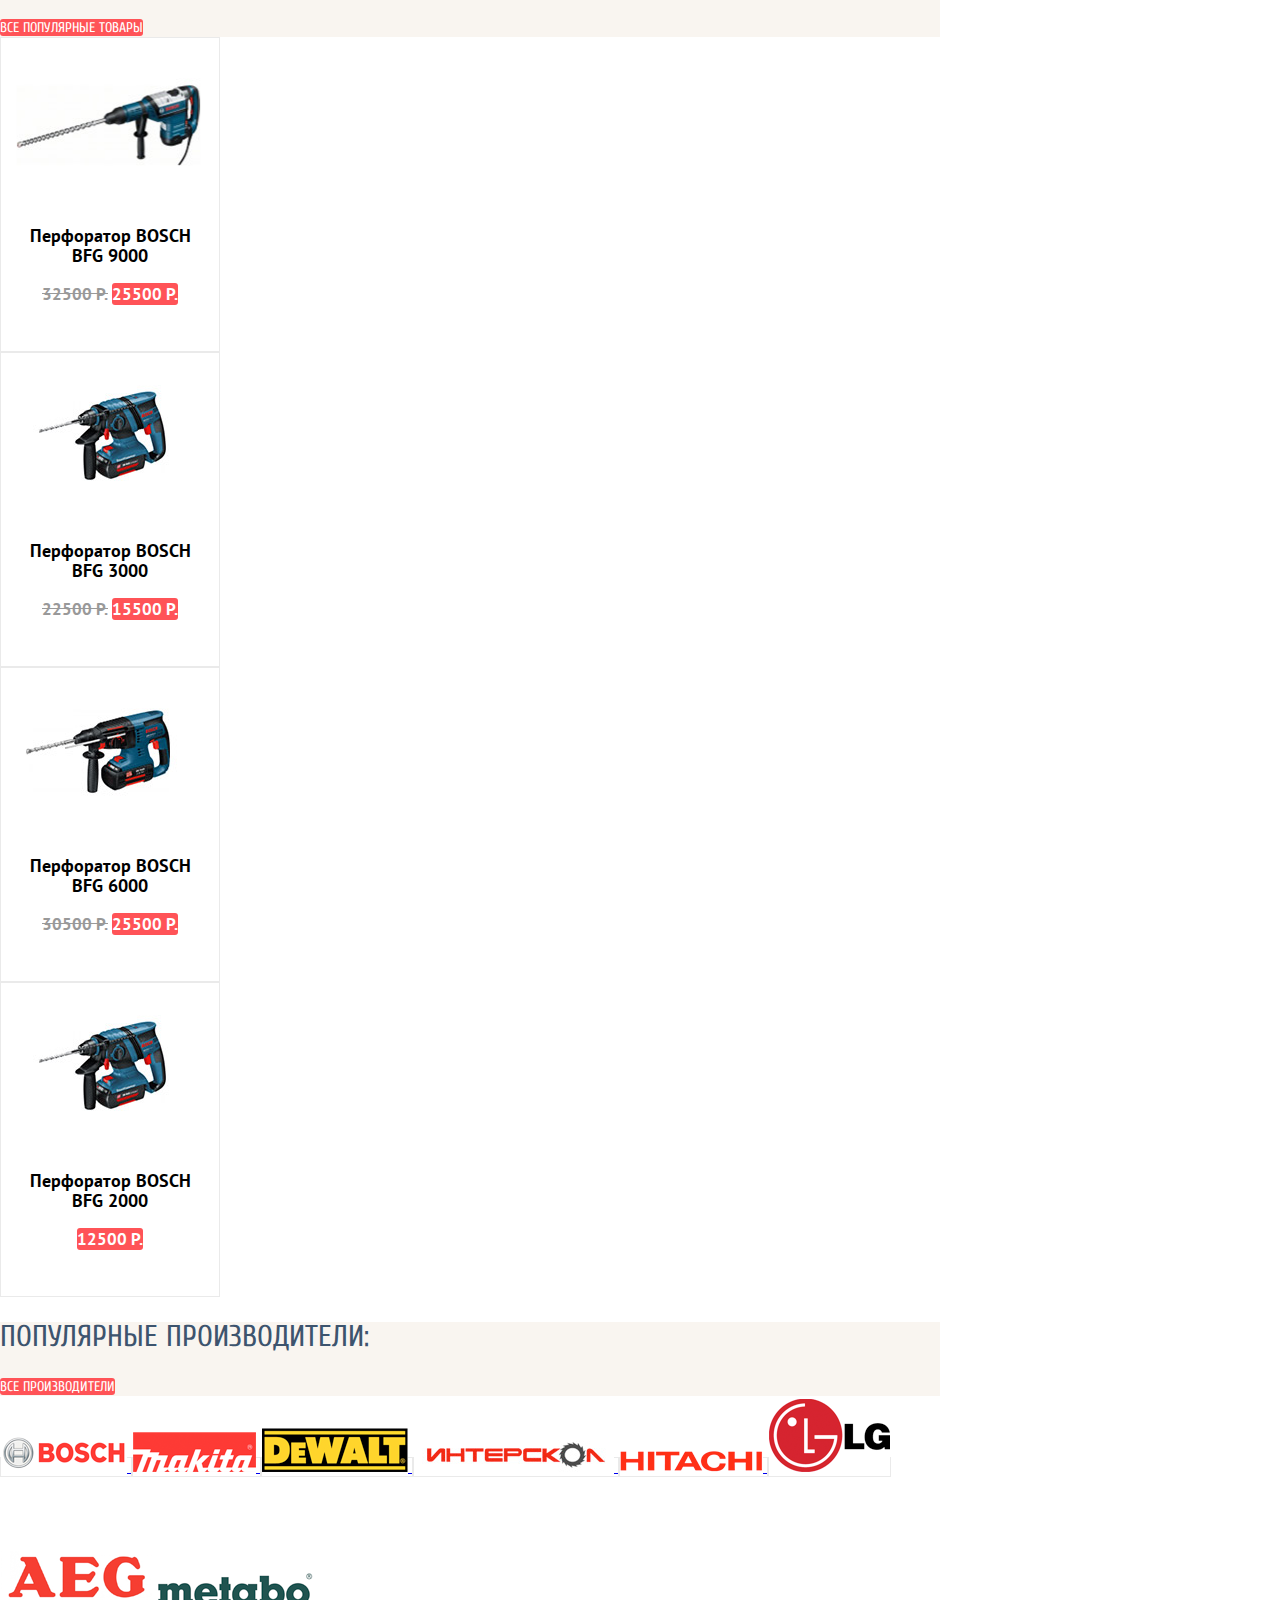
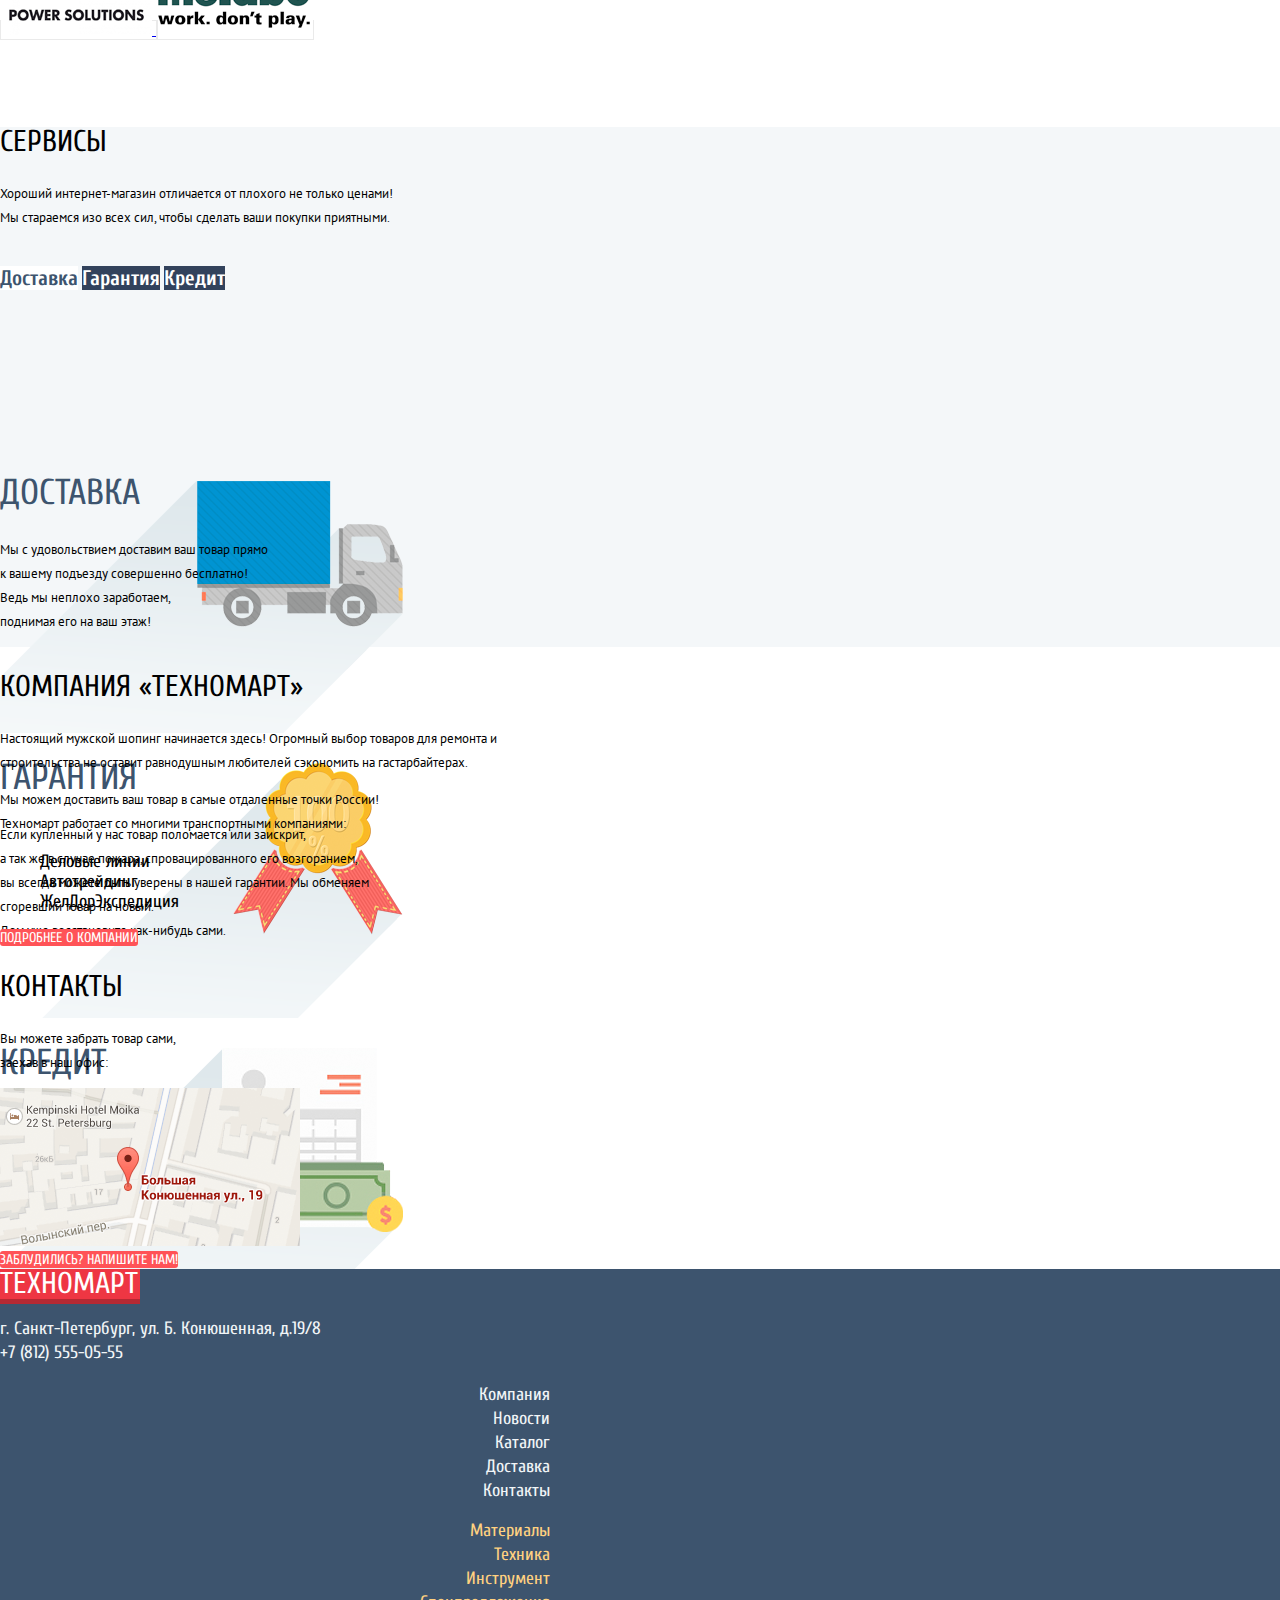
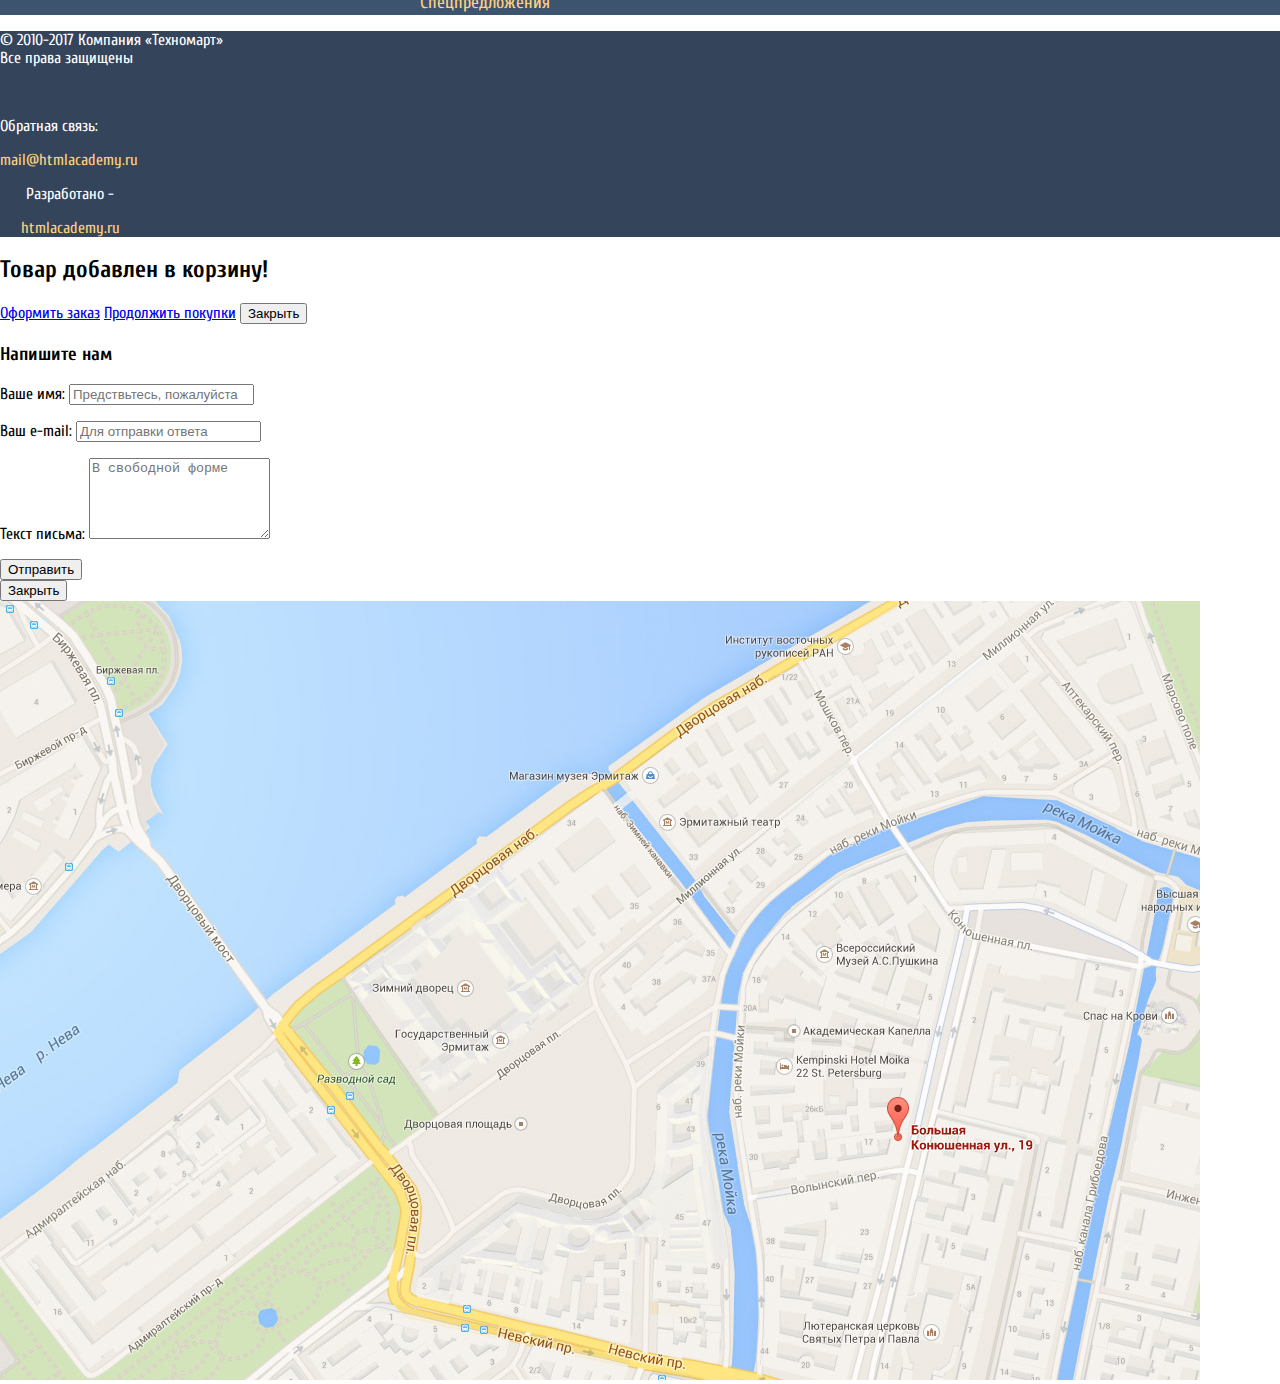
==== commit 0fed3e01: "Базовая стилизация" ====
--- a/index.html
+++ b/index.html
@@ -3,6 +3,9 @@
   <head>
     <meta charset="utf-8">
     <title>HTML Academy: Техномарт</title>
+    <link href="https://fonts.googleapis.com/css?family=Cuprum:400,400i,700%7CPT+Sans:400,700&subset=cyrillic" rel="stylesheet">
+    <link rel="stylesheet" href="css/normalize.css">
+    <link rel="stylesheet" href="css/style.css">
   </head>
   <body>
     <header class="main-header">
--- a/css/style.css
+++ b/css/style.css
@@ -0,0 +1,958 @@
+body {
+  font-family: "Cuprum", "Arial", serif;
+  margin: 0;
+  padding: 0;
+}
+
+.main-header {
+  background-color: #f1f5f7;
+}
+
+.main-header-top {
+  background-color: #293449;
+}
+
+.main-header-top .index-logo {
+  font-size: 24px;
+  line-height: 24px;
+  text-transform: uppercase;
+  color: white;
+  width: 220px;
+  text-align: center;
+  background-color: #ee3643;
+  box-shadow: 0 5px 0 0 #b52933;
+}
+
+.main-header-top a,
+.page-header-search {
+  font-size: 17px;
+  line-height: 18px;
+  color: white;
+}
+
+.page-header-search {
+  width: 270px;
+}
+
+.page-header-search input {
+  width: 100%;
+  height: 42px;
+  font-family: "Cuprum", "Arial", serif;
+  font-size: 17px;
+  line-height: 18px;
+  border: none;
+  font: inherit;
+  background-color: #293449;
+}
+
+.page-header-search label {
+  width: 17px;
+  height: 17px;
+  font-size: 0;
+  background-image: url("../img/icon-search.png");
+  background-repeat: no-repeat;
+}
+
+.main-header-top a {
+  text-decoration: none;
+}
+
+.bookmark,
+.basket {
+  width: 150px;
+  text-align: center;
+  box-sizing: border-box;
+}
+
+.order {
+  width: 150px;
+  text-align: center;
+  box-sizing: border-box;
+  background-color: #6db254;
+}
+
+.container {
+  width: 940px;
+}
+
+.main-header-center {
+  background-color: ;
+}
+
+.descript {
+  width: 247px;
+  font-family: "Cuprum", "Arial", serif;
+  font-size: 16px;
+  font-style: italic;
+  line-height: 23px;
+  color: #ff5357;
+}
+
+.contact {
+  width: 270px;
+  font-family: "Cuprum", "Arial", serif;
+  font-size: 14px;
+  font-style: normal;
+  line-height: 24px;
+  color: #3d546e;
+}
+
+.contact .phone {
+  font-size: 21px;
+  color: #fb463c;
+  border: 3px solid #ffffff;
+}
+
+.user-block {
+  width: 300px;
+}
+
+.user-block .login,
+.user-block .register {
+  font-size: 21px;
+  color: #000000;
+  background-color: #ffffff;
+  text-decoration: none;
+}
+
+.main-header-bottom {
+  background-color: #3d546e;
+}
+
+.main-header-bottom ul {
+  list-style: none;
+  font-size: 0;
+}
+
+.main-header-bottom li {
+  vertical-align: top;
+  font-size: 17px;
+  line-height: 17px;
+}
+
+.main-navigation a {
+  color: white;
+  text-decoration: none;
+}
+
+.promo-item {
+  width: 300px;
+  height: 123px;
+  background-color: #ffbf47;
+}
+
+.promo-item:nth-child(2) {
+  background-color: #3bbce3;
+}
+
+.promo-item:nth-child(3) {
+  background-color: #dc91d8;
+}
+
+.promo-item:nth-child(5) {
+  background-color: #8ed78f;
+}
+
+.promo-item h2 {
+  font-size: 24px;
+  line-height: 30px;
+  font-weight: bold;
+  color: #ffffff;
+}
+
+.promo-item .promo {
+  font-size: 14px;
+  line-height: 18px;
+  text-transform: uppercase;
+  text-align: center;
+  text-decoration: none;
+  color: #ffffff;
+  width: 135px;
+  border-radius: 3px;
+  background-color: rgba(0, 0, 0, 0.1);
+  cursor: pointer;
+}
+
+.promo-slider {
+  width: 620px;
+  height: 265px;
+}
+
+.promo-slider h2 {
+  font-size: 36px;
+  line-height: 30px;
+  font-weight: bold;
+  text-transform: uppercase;
+  color: #ffffff;
+}
+
+.promo-slider p {
+  font-family: "PT Sans", "Arial", serif;
+  font-size: 18px;
+  line-height: 24px;
+  color: #ffffff;
+}
+
+.promo-slider .in-catalog {
+  font-size: 14px;
+  line-height: 18px;
+  text-transform: uppercase;
+  text-decoration: none;
+  color: #ffffff;
+  width: 146px;
+  height: 27px;
+  border-radius: 3px;
+  background-color: #ee3643;
+}
+
+.promo-slider input {
+  display: none;
+}
+
+.promo-slide:last-child {
+  display: none;
+}
+
+.popular-title {
+  background-color: #f9f5f0;
+}
+
+.popular-title h2 {
+  font-family: "Cuprum", "Arial", serif;
+  font-size: 30px;
+  line-height: 30px;
+  font-weight: normal;
+  text-transform: uppercase;
+  color: #3d546e;
+}
+
+.popular-title .btn {
+  font-size: 14px;
+  line-height: 18px;
+  text-transform: uppercase;
+  text-decoration: none;
+  text-align: center;
+  color: #ffffff;
+  width: 253px;
+  height: 28px;
+  border-radius: 3px;
+  background-color: #ff5357;
+}
+
+.popular-items {
+  font-size: 0;
+}
+
+.catalog-item {
+  font-family: "PT Sans", "Arial", serif;
+  font-size: 17px;
+  line-height: 18px;
+  font-weight: bold;
+  text-align: center;
+  width: 218px;
+  min-height: 313px;
+  border: 1px solid #EAEAEA;
+}
+
+.bosch-cover {
+  display: none;
+}
+
+.catalog-item .bosch-cover {
+  width:218px;
+  height:88px;
+  background-color:rgba(255,255,255,0.9);
+  z-index:10
+}
+
+.bosch-cover .buy,
+.bosch-cover .bookmark {
+  width:129px;
+  border:3px solid #63a63e;
+  border-bottom-color:#367315;
+  background-color:#63a63e;
+  color:white;
+  font-size:14px;
+  font-weight:normal;
+  font-family:"Cuprum", sans-serif;
+  line-height:18px;
+  text-decoration:none;
+  text-transform:uppercase;
+  border-radius:3px;
+}
+
+.bosch-cover .bookmark {
+  color:#32425c;
+  background:white;
+  border-bottom-color:#63a63e;
+}
+
+.bosch-cover .bookmark:hover {
+  border:3px solid #32425c;
+}
+
+.bosch-cover .bookmark:active {
+  color:#32425c;
+  border:3px solid #32425c;
+  opacity: 0.3;
+}
+
+.catalog-item .bosch-cover {
+  display:none;
+}
+
+.catalog-item .bosch {
+  width:216px;
+  height:170px;
+}
+.catalog-item .bosch img {
+  max-width:100%;
+}
+
+.catalog-item h3 {
+  font-family: "PT Sans", "Arial", serif;
+  font-size: 18px;
+  line-height: 20px;
+  font-weight: bold;
+  min-height: 40px;
+}
+
+.catalog-item b {
+  min-height: 18px;
+  color: #999999;
+  text-decoration: line-through;
+}
+
+.catalog-item .commodity {
+  font-family: "PT Sans", "Arial", serif;
+  font-size: 17px;
+  line-height: 20px;
+  font-weight: bold;
+  text-decoration: none;
+  color: #ffffff;
+  width: 80px;
+  border-radius: 3px;
+  background-color: #ff5357;
+}
+
+.brand-item {
+  text-align: center;
+  line-height: 143px;
+  width: 218px;
+  border: 1px solid #EAEAEA;
+}
+
+.service {
+  background-color: #f4f7f9;
+  min-height: 520px;
+}
+
+.service-title {
+  width:940px;
+}
+
+.service-title h2 {
+  font-family: "Cuprum", "Arial", serif;
+  font-size: 30px;
+  line-height: 30px;
+  font-weight: normal;
+  text-transform: uppercase;
+  color: #000000;
+}
+
+.service-title p {
+  font-family: "PT Sans", "Arial", serif;
+  font-size: 13px;
+  line-height: 24px;
+  color: #000000;
+}
+
+.service-slider {
+  width: 950px;
+  height: 285px;
+}
+
+.service-slider input[type=radio] {
+  opacity: 0;
+}
+
+.service-slider-controls {
+  width: 240px;
+  height: 185px;
+}
+
+.service-slider-controls label {
+  font-family: "Cuprum", "Arial", serif;
+  font-size: 21px;
+  line-height: 30px;
+  font-weight: bold;
+  color: white;
+  width: 218px;
+  height: 45px;
+  background: #32425c;
+  cursor:pointer;
+}
+
+.service-slider-slides {
+  width: 620px;
+  height: 285px;
+}
+
+#btn-3:checked ~ .service-slider-controls label[for="btn-3"],
+#btn-4:checked ~ .service-slider-controls label[for="btn-4"],
+#btn-5:checked ~ .service-slider-controls label[for="btn-5"] {
+  color: #3d546e;
+  background: #ffffff;
+}
+
+.service-slide{
+  width:65%;
+  height:100%;
+  overflow:hidden;
+}
+
+
+.slide-text h2 {
+  font-family: "Cuprum", "Arial", serif;
+  font-size: 36px;
+  line-height: 30px;
+  font-weight: normal;
+  text-transform: uppercase;
+  color: #3d546e;
+}
+
+.slide-text p {
+  font-family: "PT Sans", "Arial", serif;
+  font-size: 13px;
+  line-height: 24px;
+  color: #000000;
+}
+
+.service-slide:nth-child(1) {
+  height: 285px;
+  background-image: url('../img/car+shad.png');
+  background-repeat: no-repeat;
+  background-position: 100% 33px;
+}
+
+.service-slide:nth-child(2) {
+  background-image: url('../img/medal+shad.png');
+  background-repeat: no-repeat;
+  background-position: 100% 30px;
+}
+
+.service-slide:nth-child(3) {
+  background-image: url('../img/credit+shad.png');
+  background-repeat: no-repeat;
+  background-position: 100% 30px;
+}
+
+.slide-text a {
+  font-size: 14px;
+  line-height: 18px;
+  text-transform: uppercase;
+  text-decoration: none;
+  color: #ffffff;
+  width: 146px;
+  height: 25px;
+  border-radius: 3px;
+  background-color: #ff5357;
+}
+
+/*.service-slide {
+    display:none;
+}
+
+#btn-3:checked ~ .service-slider-slides .service-slide:nth-child(1) {
+    display: block;
+}
+#btn-4:checked ~ .service-slider-slides .service-slide:nth-child(2) {
+    display: block;
+}
+#btn-5:checked ~ .service-slider-slides .service-slide:nth-child(3) {
+    display: block;
+}*/
+
+.index-content-left {
+  width: 540px;
+}
+
+.index-content-title {
+  font-family: "Cuprum", "Arial", serif;
+  font-size: 30px;
+  line-height: 30px;
+  font-weight: normal;
+  text-transform: uppercase;
+  color: #000000;
+}
+
+.index-content-left p {
+  font-family: "PT Sans", "Arial", serif;
+  font-size: 13px;
+  line-height: 24px;
+  color: #000000;
+}
+
+.index-content-left ul {
+  list-style: none;
+}
+
+.index-content-left li {
+  font-family: "Cuprum", "Arial", serif;
+  font-size: 18px;
+  line-height: 20px;
+  font-weight: normal;
+}
+
+.index-content-left .btn {
+  font-size: 14px;
+  line-height: 18px;
+  text-transform: uppercase;
+  text-decoration: none;
+  color: #ffffff;
+  width: 179px;
+  height: 28px;
+  border-radius: 3px;
+  background-color: #ff5357;
+}
+
+.index-content-right {
+  width: 300px;
+}
+
+.index-content-right p {
+  font-family: "PT Sans", "Arial", serif;
+  font-size: 13px;
+  line-height: 24px;
+  color: #000000;
+}
+
+.index-content-right .btn {
+  font-size: 14px;
+  line-height: 18px;
+  text-transform: uppercase;
+  text-decoration: none;
+  color: #ffffff;
+  width: 236px;
+  height: 28px;
+  border-radius: 3px;
+  background-color: #ff5357;
+}
+
+.main-footer-top {
+  background-color: #3d546e;
+}
+
+.footer-top-left {
+  width: 380px;
+}
+
+.index-logo-footer {
+  font-size: 30px;
+  line-height: 30px;
+  text-transform: uppercase;
+  color: white;
+  width: 140px;
+  height: 30px;
+  background-color: #ee3643;
+  box-shadow: 0 5px 0 0 #b52933;
+}
+
+.index-logo-footer a {
+  font-size: 30px;
+  line-height: 30px;
+  text-transform: uppercase;
+  text-decoration: none;
+  color: #ffffff;
+}
+
+.footer-top-left p {
+  font-size: 18px;
+  line-height: 24px;
+  color: #f1f5f7;
+}
+
+.footer-top-right {
+  width: 550px;
+}
+
+.footer-navigation-top ul {
+  list-style: none;
+  text-align: right;
+}
+
+.footer-navigation-top a {
+  font-size: 18px;
+  line-height: 24px;
+  text-decoration: none;
+  color: #f1f5f7;
+}
+
+.footer-navigation-bottom ul {
+  list-style: none;
+  text-align: right;
+}
+
+.footer-navigation-bottom a {
+  font-size: 18px;
+  line-height: 24px;
+  text-decoration: none;
+  color: #ffd180;
+}
+
+.main-footer-bottom {
+  background-color: #33445b;
+}
+
+.footer-copyright {
+  font-size: 16px;
+  line-height: 18px;
+  color: #ffffff;
+  width: 234px;
+}
+
+.footer-social {
+  width: 150px;
+}
+
+.social-btn {
+  width: 41px;
+  height: 41px;
+  font-size: 0;
+  vertical-align: top;
+  text-decoration: none;
+  border-radius: 50%;
+  background-color: #212a3a;
+}
+
+.connect {
+  font-size: 16px;
+  line-height: 18px;
+  width: 150px;
+}
+
+.connect p {
+  color: #ffffff;
+}
+
+.connect a {
+  color: #ffd180;
+  text-decoration: none;
+}
+
+.working {
+  width: 140px;
+  text-align: center;
+}
+
+.working p {
+  color: #ffffff;
+}
+
+.working a {
+  color: #ffd180;
+  text-decoration: none;
+}
+
+
+/*Страница КАТАЛОГ*/
+
+.basket-active {
+  background-color: #ee3643;
+}
+
+.user-block .login-inclusion {
+  font-size: 21px;
+  width: 193px;
+  color: #000000;
+  text-decoration: none;
+  background-color: #ffffff;
+}
+
+.user-block .exit {
+  width: 45px;
+  height: 45px;
+  background-color: #ffffff;
+}
+
+.my-room {
+  list-style: none;
+}
+
+.my-room a {
+  font-size: 16px;
+  line-height: 1.125;
+  color: #32425c;
+  text-decoration: underline;
+}
+
+.breadcrumbs-catalog {
+  list-style: none;
+}
+
+.breadcrumbs-catalog li {
+  font-family: "PT Sans", "Arial", serif;
+  font-size: 13px;
+  line-height: 18px;
+  text-transform: uppercase;
+  color: #000000;
+  list-style: none;
+}
+
+.breadcrumbs-catalog a {
+  text-decoration: none;
+  color: #000000;
+}
+
+.perforators-title {
+  background-color: #f2f6f8;
+}
+
+.perforators-title h1 {
+  font-family: "Cuprum", "Arial", serif;
+  font-size: 30px;
+  line-height: 30px;
+  font-weight: normal;
+  text-transform: uppercase;
+  color: #3d546e;
+}
+
+.filter {
+  width: 220px;
+}
+
+.filter-title {
+  background-color: #f7f3ec;
+}
+
+.filter p {
+  font-family: "PT Sans", "Arial", serif;
+  font-size: 13px;
+  line-height: 18px;
+  text-transform: uppercase;
+  color: #000000;
+}
+
+.filter-price {
+  width: 220px;
+  border: none;
+  border-bottom: 1px solid #e5e5e5;
+}
+
+.fiter-type {
+  font-family: "PT Sans", "Arial", serif;
+  font-size: 17px;
+  line-height: 30px;
+  font-weight: bold;
+  text-transform: uppercase;
+  color: #000000;
+  border: none;
+}
+
+.filter-range-wrapper {
+  width: 220px;
+}
+
+.filter-range {
+  height: 41px;
+  border-radius: 5px;
+  background: #f7f3ec;
+}
+
+.filter-range .scale {
+  height: 2px;
+  background: #d7dcde;
+}
+
+.filter-range .bar {
+  width: 82%;
+  height: 2px;
+  background: #00ca74;
+}
+
+.filter-range .handle {
+  width: 4px;
+  height: 4px;
+  cursor: pointer;
+  border: 8px solid #fff;
+  border-radius: 50%;
+  background: #ababab;
+  box-shadow: 0 2px 1px 0 #d4d1cb;
+}
+
+.filter-range .toggle-min {
+  left: 20px;
+}
+
+.filter-range .toggle-max {
+  left: 160px;
+}
+
+.filter-interval {
+  font-size: 0;
+}
+
+.filter-interval label {
+  font-size: 17px;
+  width: 50%;
+}
+
+.filter-interval input {
+  font-family: "PT Sans", "Arial", serif;
+  font-size: 17px;
+  line-height: 18px;
+  width: 75px;
+  text-align: center;
+  color: #000000;
+  border: none;
+  border-radius: 5px;
+  background: #f7f3ec;
+}
+
+.max-price {
+  text-align: right;
+}
+
+.filter-brand {
+  width: 220px;
+  border: none;
+  border-bottom: 1px solid #e5e5e5;
+}
+
+.check-brand {
+  display: none;
+}
+
+.check-brand + label {
+  line-height: 20px;
+  cursor: pointer;
+}
+
+.filter-brand label {
+  font-family: "PT Sans", "Arial", serif;
+  font-size: 15px;
+  line-height: 20px;
+  text-transform: uppercase;
+  color: #000000;
+}
+
+.filter-current {
+  width: 220px;
+  border: none;
+  border-bottom: 1px solid #e5e5e5;
+}
+
+.filter-current input[type="radio"] {
+  display: none;
+}
+
+.filter-current label {
+  font-family: "PT Sans", "Arial", serif;
+  font-size: 14px;
+  line-height: 20px;
+  text-transform: uppercase;
+  color: #000000;
+  line-height: 20px;
+  cursor: pointer;
+}
+
+.filter-button {
+  font-family: "PT Sans", "Arial", serif;
+  font-size: 13px;
+  line-height: 18px;
+  text-transform: uppercase;
+  color: #000000;
+  width: 140px;
+  height: 38px;
+  cursor: pointer;
+  border: 1px solid #e5e5e5;
+  border-radius: 3px;
+  background-color: #ffffff;
+}
+
+.sorting {
+  width: 700px;
+}
+
+.sorting-title {
+  background-color: #f7f3ec;
+}
+
+.sorting-title p,
+.sorting-title a {
+  font-family: "PT Sans", "Arial", serif;
+  font-size: 13px;
+  line-height: 18px;
+  text-transform: uppercase;
+  color: #000000;
+}
+
+.sorting-title a {
+  text-decoration: none;
+  color: rgba(0, 0, 0, 0.3);
+  border-bottom: 1px dotted rgba(0, 0, 0, 0.3);
+}
+
+.sorting-title .active {
+  text-decoration: none;
+  color: #ee3643;
+  border-bottom: none;
+}
+
+.sorting-items {
+  width: 700px;
+}
+
+.paginator li,
+.paginator .pag-next {
+  font-family: "PT Sans", "Arial", serif;
+  font-size: 13px;
+  line-height: 18px;
+  text-transform: uppercase;
+  text-decoration: none;
+  text-align: center;
+  list-style: none;
+  width: 37px;
+  height: 26px;
+  cursor: pointer;
+  border: 1px solid #e5e5e5;
+  border-radius: 3px;
+  background-color: #ffffff;
+}
+
+.paginator a {
+  text-decoration: none;
+  color: #000000;
+}
+
+.paginator .pag-next {
+  width: 138px;
+  color: #000000;
+}
+
+.paginator .pag-active {
+  color: #ffffff;
+  background-color: #ee3643;
+  border-radius: 3px;
+}
+
+.info {
+  background-color: #f2f6f8;
+}
+
+.info h2 {
+  font-family: "Cuprum", "Arial", serif;
+  font-size: 30px;
+  line-height: 30px;
+  font-weight: normal;
+  text-transform: uppercase;
+  color: #000000;
+}
+
+.info p {
+  font-family: "PT Sans", "Arial", serif;
+  font-size: 13px;
+  line-height: 24px;
+  font-weight: normal;
+  color: #000000;
+}
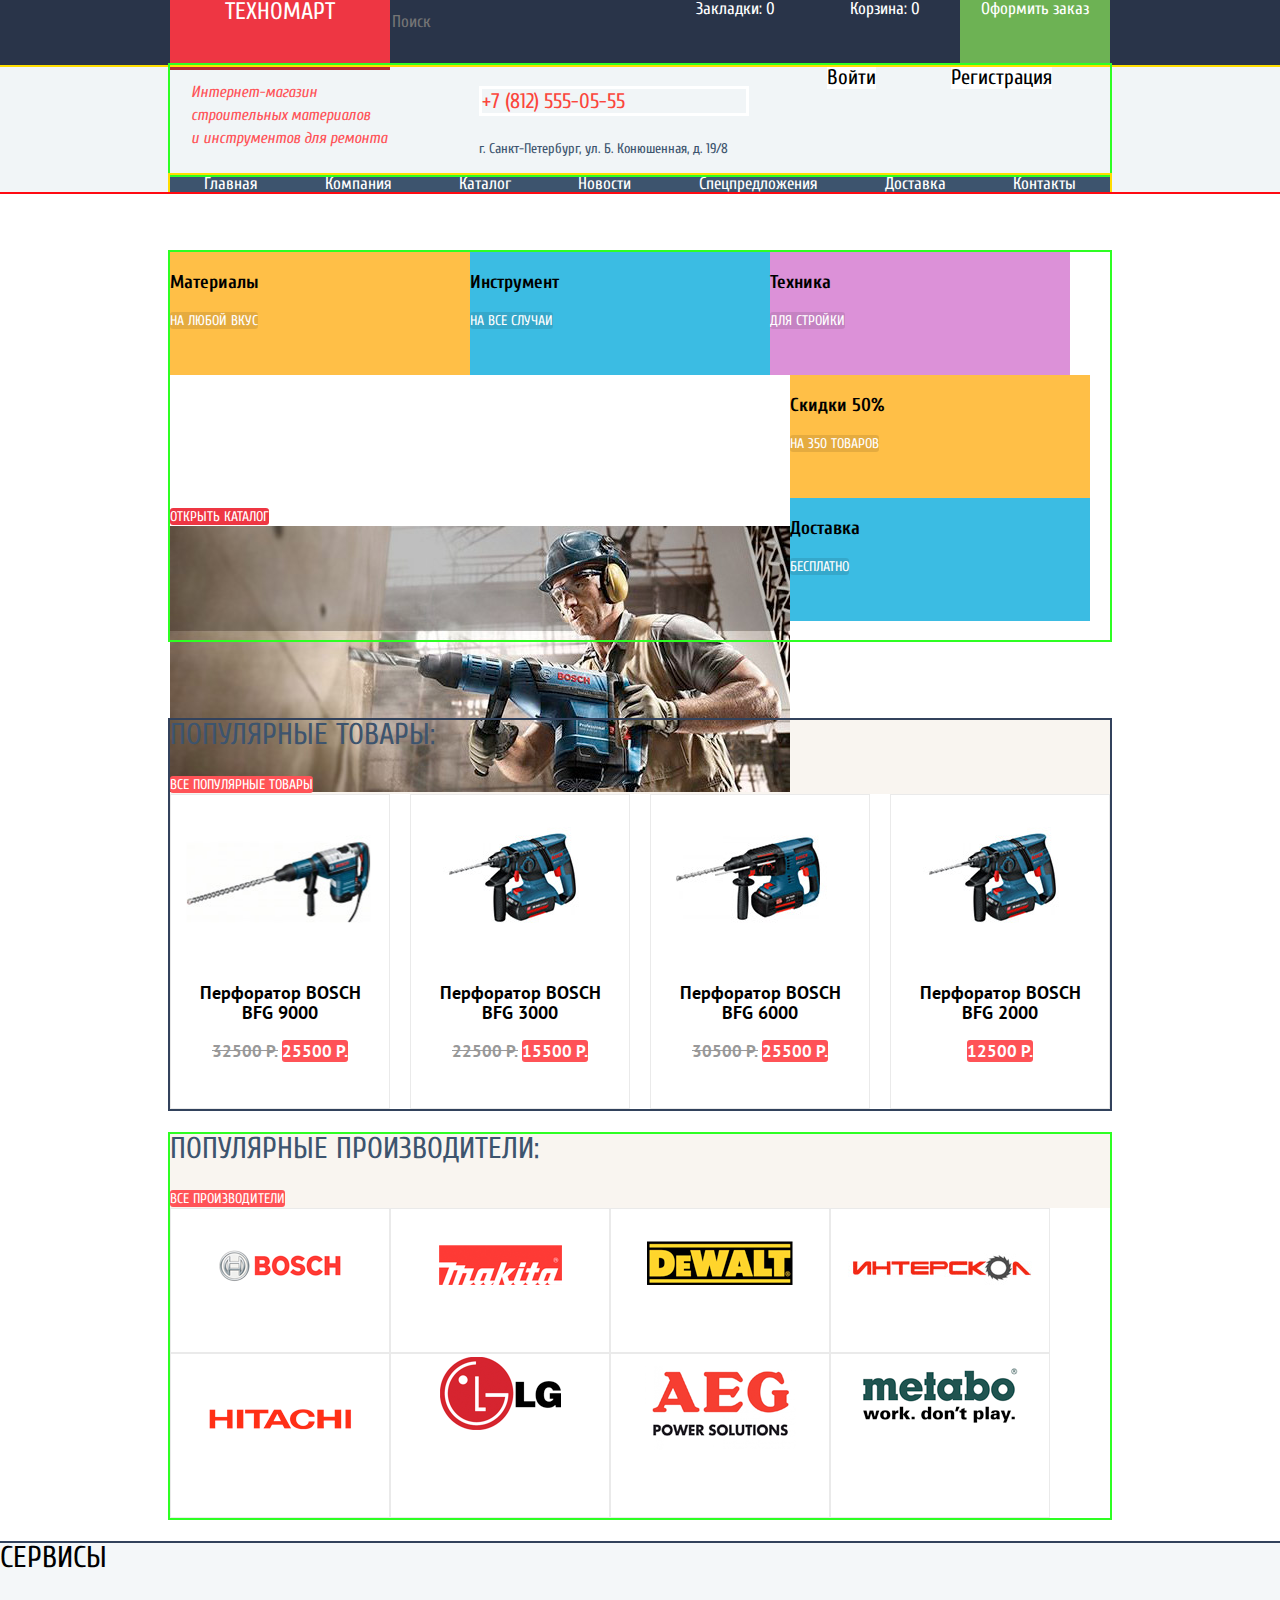
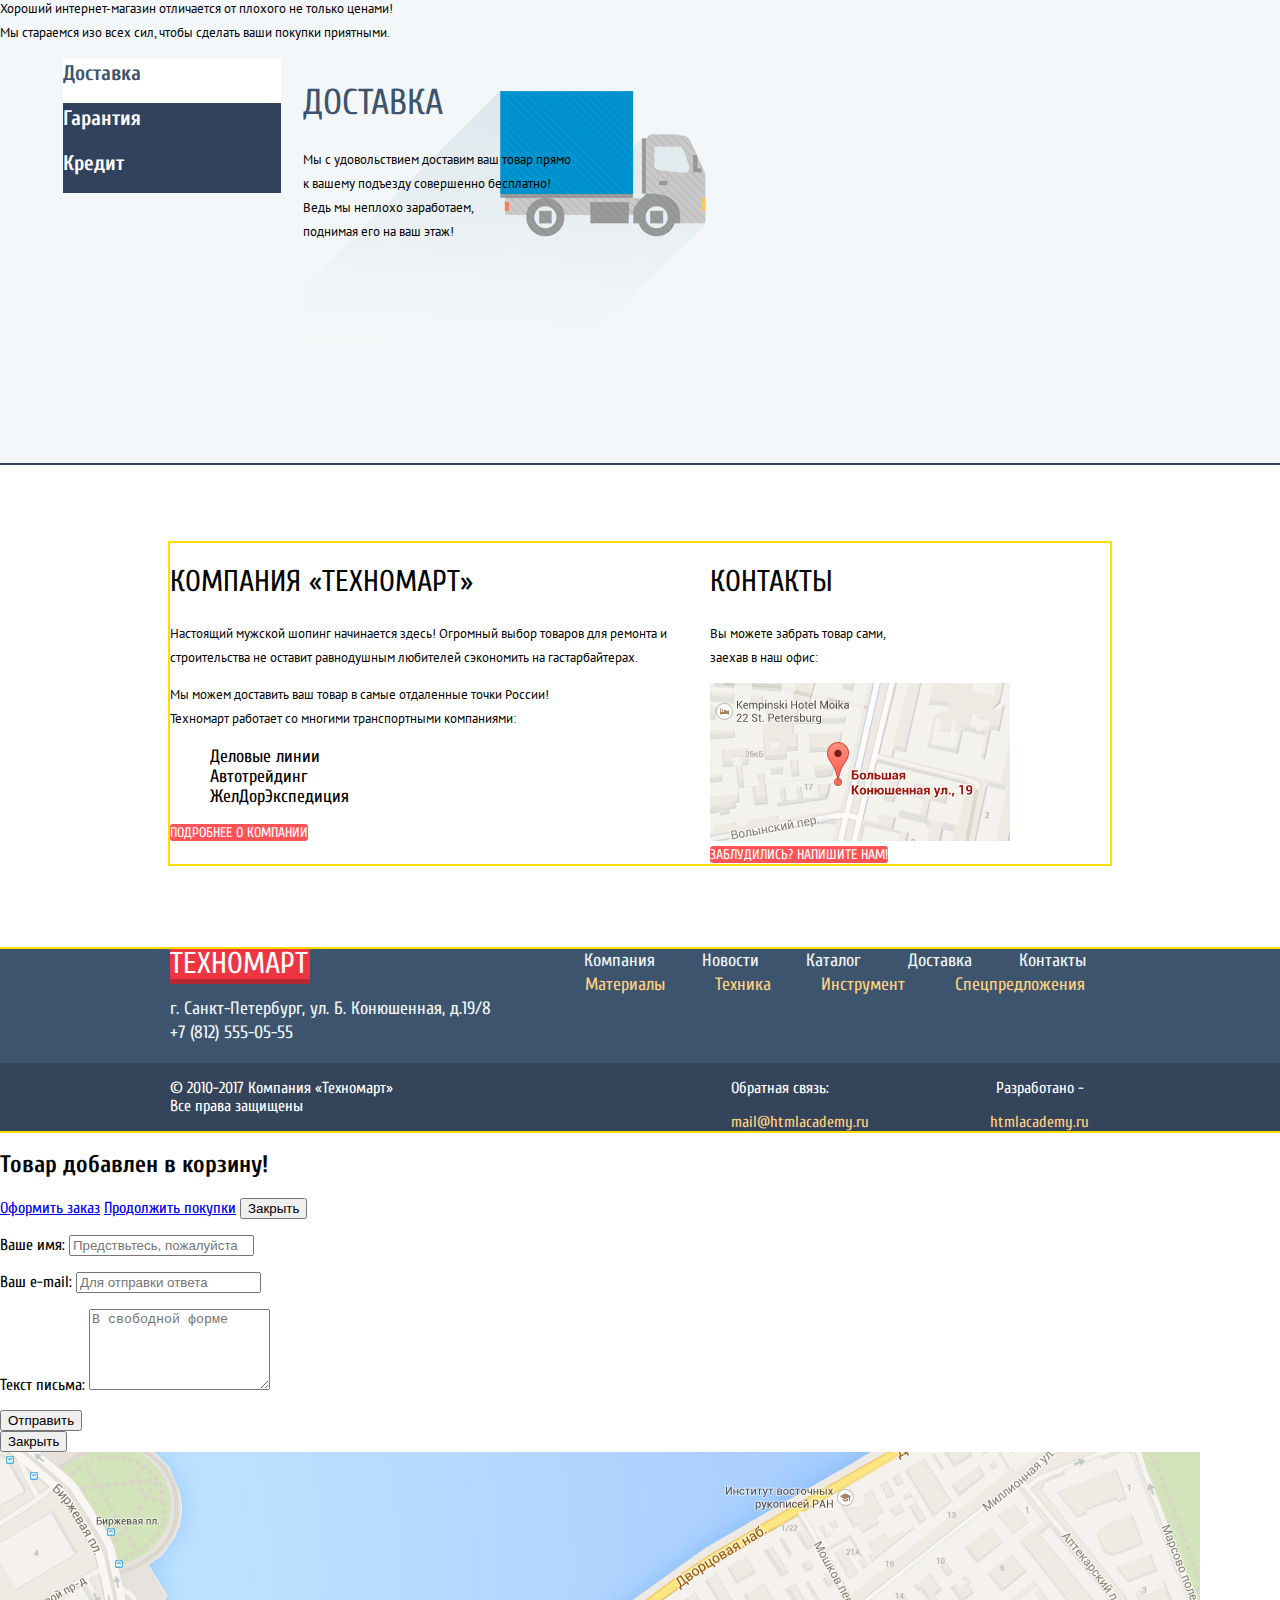
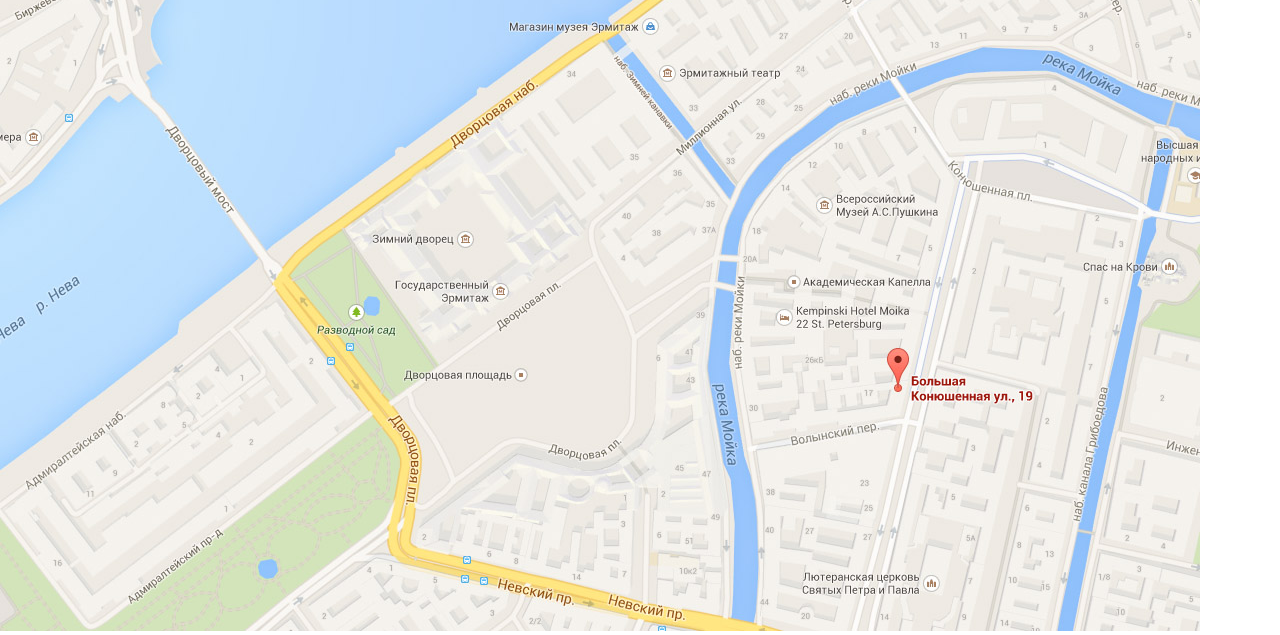
==== commit 2f0ef7b9: "Сетка главной" ====
--- a/index.html
+++ b/index.html
@@ -10,7 +10,7 @@
   <body>
     <header class="main-header">
      <div class="main-header-top">
-       <div class="container">
+       <div class="mht-wrapper container">
          <a class="index-logo">Техномарт</a>
          <form class="page-header-search" action="#" method="post">
                 <input type="search" id="field-search" name="search" placeholder="Поиск">
@@ -68,7 +68,7 @@
      <div class="container">
        <section class="promo-block">
          <h2 class="visually-hidden">Промоблок</h2>
-         <div class="promo">
+         <div class="promo-top">
            <div class="promo-item flag-new">
              <h3>Материалы</h3>
              <a class="promo" href="#">На любой вкус</a>
@@ -81,30 +81,32 @@
              <h3>Техника</h3>
              <a class="promo" href="#">Для стройки</a>
            </div>
-           <div class="promo-slider">
-              <input type="radio" id="btn-1" name="catalog" checked>
-              <input type="radio" id="btn-2" name="catalog">
-              <div class="promo-slider-controls">
-                <label for="btn-1"></label>
-                <label for="btn-2"></label>
-              </div>
-              <div class="promo-slider-inner">
-                <div class="promo-slider-slides">
-                  <div class="promo-slide">
-                    <h2>Перфораторы</h2>
-                    <p>Настоящие мужские игрушки</p>
-                    <a class="in-catalog" href="#">Открыть каталог</a>
-                    <img src="img/slider-1.jpg" width="620" height="266" alt="Перфораторы">
-                  </div>
-                  <div class="promo-slide">
-                    <h2>Дрели</h2>
-                    <p>Соседям на радость!</p>
-                    <a class="in-catalog" href="#">Открыть каталог</a>
-                    <img src="img/slider-2.jpg" width="620" height="266" alt="Дрели">
-                  </div>
+         </div>
+         <div class="promo-slider">
+            <input type="radio" id="btn-1" name="catalog" checked>
+            <input type="radio" id="btn-2" name="catalog">
+            <div class="promo-slider-controls">
+              <label for="btn-1"></label>
+              <label for="btn-2"></label>
+            </div>
+            <div class="promo-slider-inner">
+              <div class="promo-slider-slides">
+                <div class="promo-slide">
+                  <h2>Перфораторы</h2>
+                  <p>Настоящие мужские игрушки</p>
+                  <a class="in-catalog" href="#">Открыть каталог</a>
+                  <img src="img/slider-1.jpg" width="620" height="266" alt="Перфораторы">
+                </div>
+                <div class="promo-slide">
+                  <h2>Дрели</h2>
+                  <p>Соседям на радость!</p>
+                  <a class="in-catalog" href="#">Открыть каталог</a>
+                  <img src="img/slider-2.jpg" width="620" height="266" alt="Дрели">
                 </div>
               </div>
             </div>
+          </div>
+          <div class="promo-bottom">
            <div class="promo-item">
              <h3>Скидки 50%</h3>
              <a class="promo" href="#">На 350 товаров</a>
@@ -204,6 +206,7 @@
          </div>
        </section>
      </div>
+
      <section class="service">
        <div class="service-title">
          <h2>Сервисы</h2>
@@ -271,70 +274,74 @@
    <footer class="main-footer">
      <div class="main-footer-top">
        <div class="container">
-         <div class="footer-top-left">
-          <div class="index-logo-footer">
-            <a class="logo" href="#">Техномарт</a>
+         <div class="mft-wrapper">
+           <div class="footer-top-left">
+            <div class="index-logo-footer">
+              <a class="logo" href="#">Техномарт</a>
+            </div>
+            <p>г. Санкт-Петербург, ул. Б. Конюшенная, д.19/8<br>
+            +7 (812) 555-05-55</p>
+           </div>
+           <div class="footer-top-right">
+             <nav class="footer-navigation-top">
+               <ul>
+                 <li>
+                   <a href="#">Компания</a>
+                 </li>
+                 <li>
+                   <a href="#">Новости</a>
+                 </li>
+                 <li>
+                   <a href="catalog.html">Каталог</a>
+                 </li>
+                 <li>
+                   <a href="#">Доставка</a>
+                 </li>
+                 <li>
+                   <a href="#">Контакты</a>
+                 </li>
+               </ul>
+             </nav>
+             <nav class="footer-navigation-bottom">
+               <ul>
+                 <li>
+                   <a href="#">Материалы</a>
+                 </li>
+                 <li>
+                   <a href="#">Техника</a>
+                 </li>
+                 <li>
+                   <a href="#">Инструмент</a>
+                 </li>
+                 <li>
+                   <a href="#">Спецпредложения</a>
+                 </li>
+               </ul>
+             </nav>
+           </div>
           </div>
-          <p>г. Санкт-Петербург, ул. Б. Конюшенная, д.19/8<br>
-          +7 (812) 555-05-55</p>
-         </div>
-         <div class="footer-top-right">
-           <nav class="footer-navigation-top">
-             <ul>
-               <li>
-                 <a href="#">Компания</a>
-               </li>
-               <li>
-                 <a href="#">Новости</a>
-               </li>
-               <li>
-                 <a href="catalog.html">Каталог</a>
-               </li>
-               <li>
-                 <a href="#">Доставка</a>
-               </li>
-               <li>
-                 <a href="#">Контакты</a>
-               </li>
-             </ul>
-           </nav>
-           <nav class="footer-navigation-bottom">
-             <ul>
-               <li>
-                 <a href="#">Материалы</a>
-               </li>
-               <li>
-                 <a href="#">Техника</a>
-               </li>
-               <li>
-                 <a href="#">Инструмент</a>
-               </li>
-               <li>
-                 <a href="#">Спецпредложения</a>
-               </li>
-             </ul>
-           </nav>
-         </div>
        </div>
      </div>
      <div class="main-footer-bottom">
        <div class="container">
-         <div class="footer-copyright">
-           <p>© 2010-2017 Компания «Техномарт»<br>
-           Все права защищены</p>
-         </div>
-         <div class="footer-social">
-           <a class="social-btn social-btn-vk" href="#">Вконтакте</a>
-           <a class="social-btn social-btn-fb" href="#">Фейсбук</a>
-           <a class="social-btn social-btn-inst" href="#">Инстаграм</a>
-         </div>
-         <div class="connect">
-           <p>Обратная связь:</p>
-           <a class="btn" href="#">mail@htmlacademy.ru</a>
-         </div>
-         <div class="working">
-           <p>Разработано -</p>
-           <a class="btn" href="https://htmlacademy.ru">htmlacademy.ru</a>
+         <div class="mfb-wrapper">
+           <div class="footer-copyright">
+             <p>© 2010-2017 Компания «Техномарт»<br>
+             Все права защищены</p>
+           </div>
+           <div class="footer-social">
+             <a class="social-btn social-btn-vk" href="#">Вконтакте</a>
+             <a class="social-btn social-btn-fb" href="#">Фейсбук</a>
+             <a class="social-btn social-btn-inst" href="#">Инстаграм</a>
+           </div>
+           <div class="connect">
+             <p>Обратная связь:</p>
+             <a class="btn" href="#">mail@htmlacademy.ru</a>
+           </div>
+           <div class="working">
+             <p>Разработано -</p>
+             <a class="btn" href="https://htmlacademy.ru">htmlacademy.ru</a>
+           </div>
          </div>
        </div>
      </div>
--- a/css/style.css
+++ b/css/style.css
@@ -6,10 +6,17 @@
 
 .main-header {
   background-color: #f1f5f7;
+  margin-bottom: 60px;
+  outline: 2px solid #FF0A12;
 }
 
 .main-header-top {
   background-color: #293449;
+  outline: 2px solid #FFDD00;
+}
+
+.mht-wrapper {
+  display: flex;
 }
 
 .main-header-top .index-logo {
@@ -73,10 +80,15 @@
 
 .container {
   width: 940px;
+  margin: 0 auto;
+  padding: 0 10px;
 }
 
 .main-header-center {
+  display: flex;
+  justify-content: space-around;
   background-color: ;
+  outline: 2px solid #2EFF23;
 }
 
 .descript {
@@ -104,7 +116,12 @@
 }
 
 .user-block {
+  display: flex;
+  justify-content: space-around;
   width: 300px;
+  list-style: none;
+  margin: 0;
+  padding: 0;
 }
 
 .user-block .login,
@@ -117,22 +134,49 @@
 
 .main-header-bottom {
   background-color: #3d546e;
+  outline: 2px solid #FFDD00;
 }
 
 .main-header-bottom ul {
+  display: flex;
+  justify-content: space-around;
   list-style: none;
-  font-size: 0;
+  margin: 0;
+  padding: 0;
 }
 
 .main-header-bottom li {
-  vertical-align: top;
   font-size: 17px;
   line-height: 17px;
 }
 
+.main-navigation {
+}
+
 .main-navigation a {
   color: white;
   text-decoration: none;
+}
+
+.promo-block {
+  display: flex;
+  flex-wrap: wrap;
+  align-content: space-between;
+  margin-bottom: 80px;
+  outline: 2px solid #2EFF23;
+}
+
+.visually-hidden {
+  display: none;
+}
+
+.promo-top {
+  display: flex;
+}
+
+.promo-bottom {
+  display: flex;
+  flex-direction: column;
 }
 
 .promo-item {
@@ -174,6 +218,7 @@
 }
 
 .promo-slider {
+  display: flex;
   width: 620px;
   height: 265px;
 }
@@ -213,6 +258,10 @@
   display: none;
 }
 
+.popular {
+  outline: 2px solid #32425c;
+}
+
 .popular-title {
   background-color: #f9f5f0;
 }
@@ -240,7 +289,8 @@
 }
 
 .popular-items {
-  font-size: 0;
+  display: flex;
+  justify-content: space-between;
 }
 
 .catalog-item {
@@ -335,6 +385,16 @@
   background-color: #ff5357;
 }
 
+.brand {
+  outline: 2px solid #2EFF23;
+}
+
+.brand-items {
+  display: flex;
+  flex-wrap: wrap;
+  align-content: space-between;
+}
+
 .brand-item {
   text-align: center;
   line-height: 143px;
@@ -345,6 +405,8 @@
 .service {
   background-color: #f4f7f9;
   min-height: 520px;
+  margin-bottom: 80px;
+  outline: 2px solid #32425c;
 }
 
 .service-title {
@@ -368,6 +430,7 @@
 }
 
 .service-slider {
+  display: flex;
   width: 950px;
   height: 285px;
 }
@@ -377,6 +440,8 @@
 }
 
 .service-slider-controls {
+  display: flex;
+  flex-direction: column;
   width: 240px;
   height: 185px;
 }
@@ -459,7 +524,7 @@
   background-color: #ff5357;
 }
 
-/*.service-slide {
+.service-slide {
     display:none;
 }
 
@@ -471,7 +536,12 @@
 }
 #btn-5:checked ~ .service-slider-slides .service-slide:nth-child(3) {
     display: block;
-}*/
+}
+
+.index-content {
+  display: flex;
+  outline: 2px solid #FFDD00;
+}
 
 .index-content-left {
   width: 540px;
@@ -539,8 +609,18 @@
   background-color: #ff5357;
 }
 
+.main-footer {
+  margin-top: 85px;
+  outline: 2px solid #FFDD00;
+}
+
 .main-footer-top {
   background-color: #3d546e;
+}
+
+.mft-wrapper {
+  display: flex;
+  justify-content: space-between;
 }
 
 .footer-top-left {
@@ -573,12 +653,16 @@
 }
 
 .footer-top-right {
+
   width: 550px;
 }
 
 .footer-navigation-top ul {
+  display: flex;
+  justify-content: space-around;
   list-style: none;
-  text-align: right;
+  margin: 0;
+  padding: 0;
 }
 
 .footer-navigation-top a {
@@ -588,9 +672,17 @@
   color: #f1f5f7;
 }
 
+.mfb-wrapper {
+  display: flex;
+  justify-content: space-between;
+}
+
 .footer-navigation-bottom ul {
+  display: flex;
+  justify-content: space-around;
   list-style: none;
-  text-align: right;
+  margin: 0;
+  padding: 0;
 }
 
 .footer-navigation-bottom a {
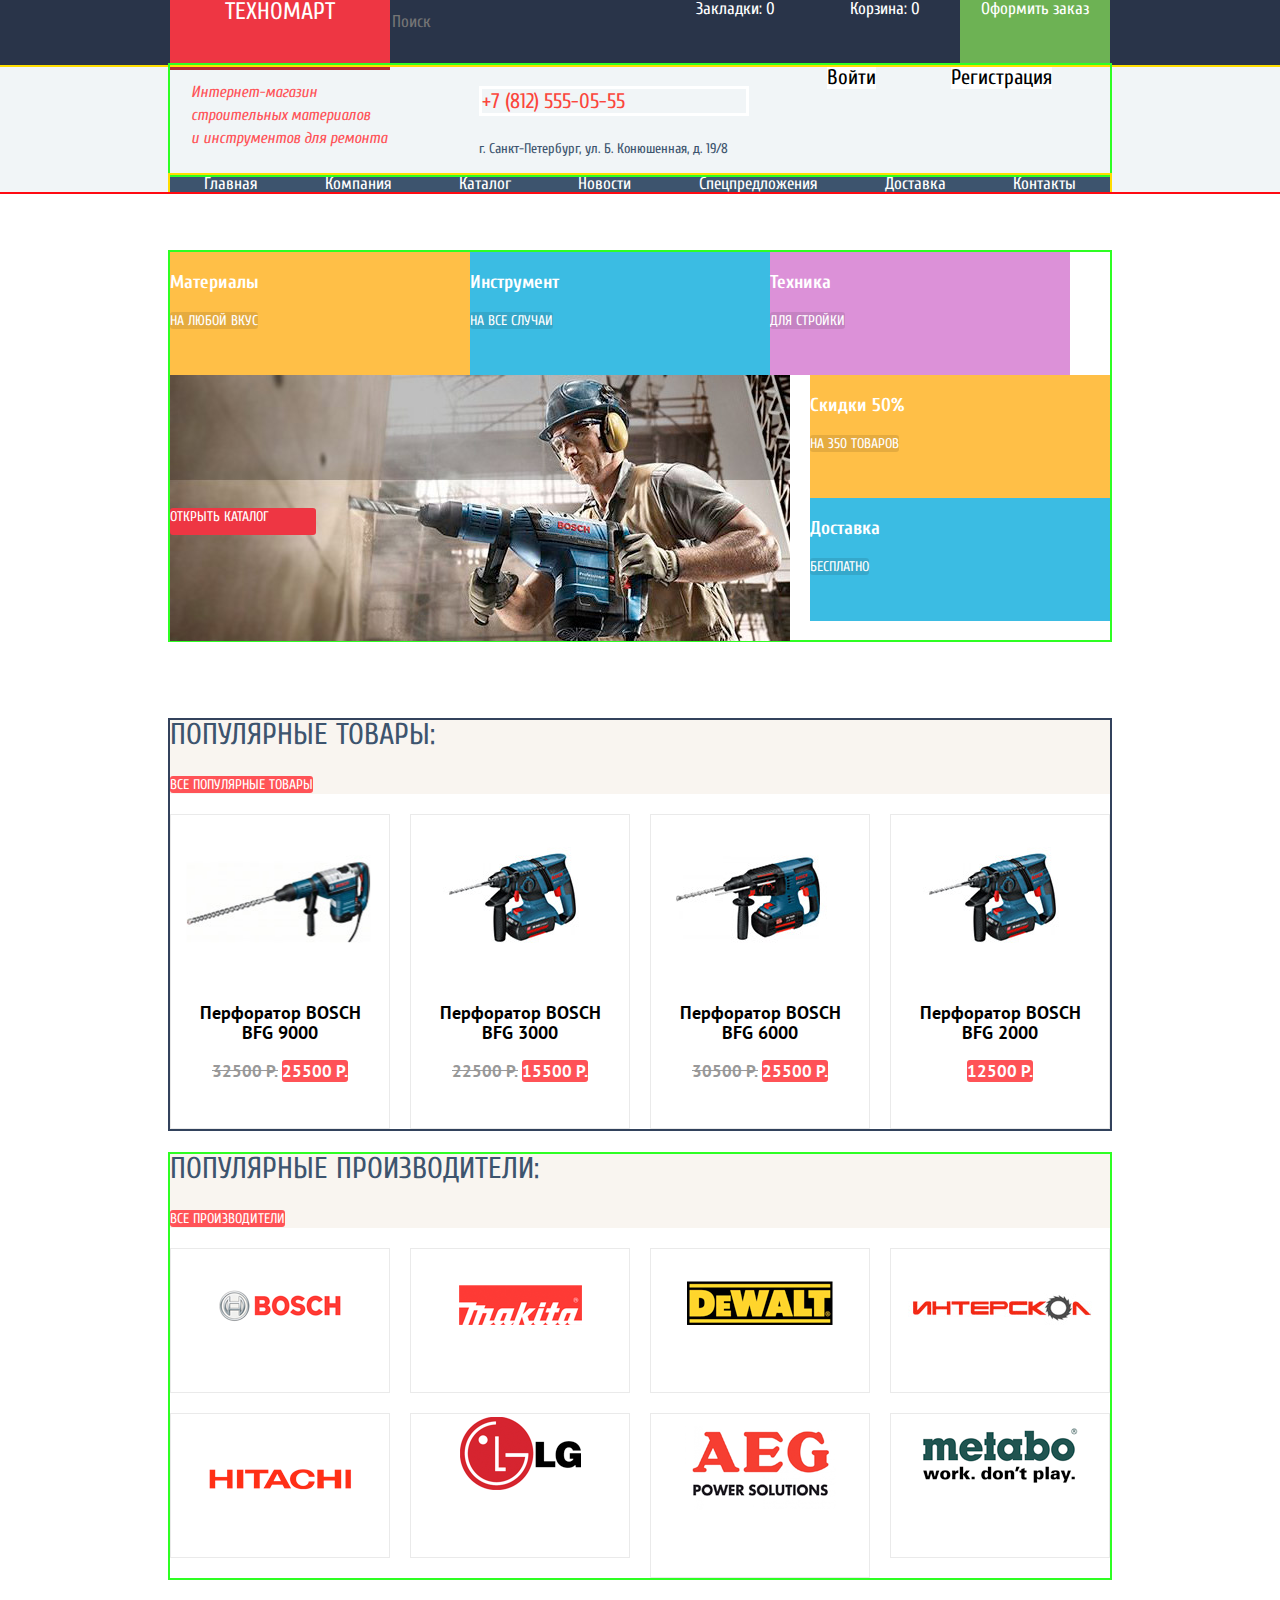
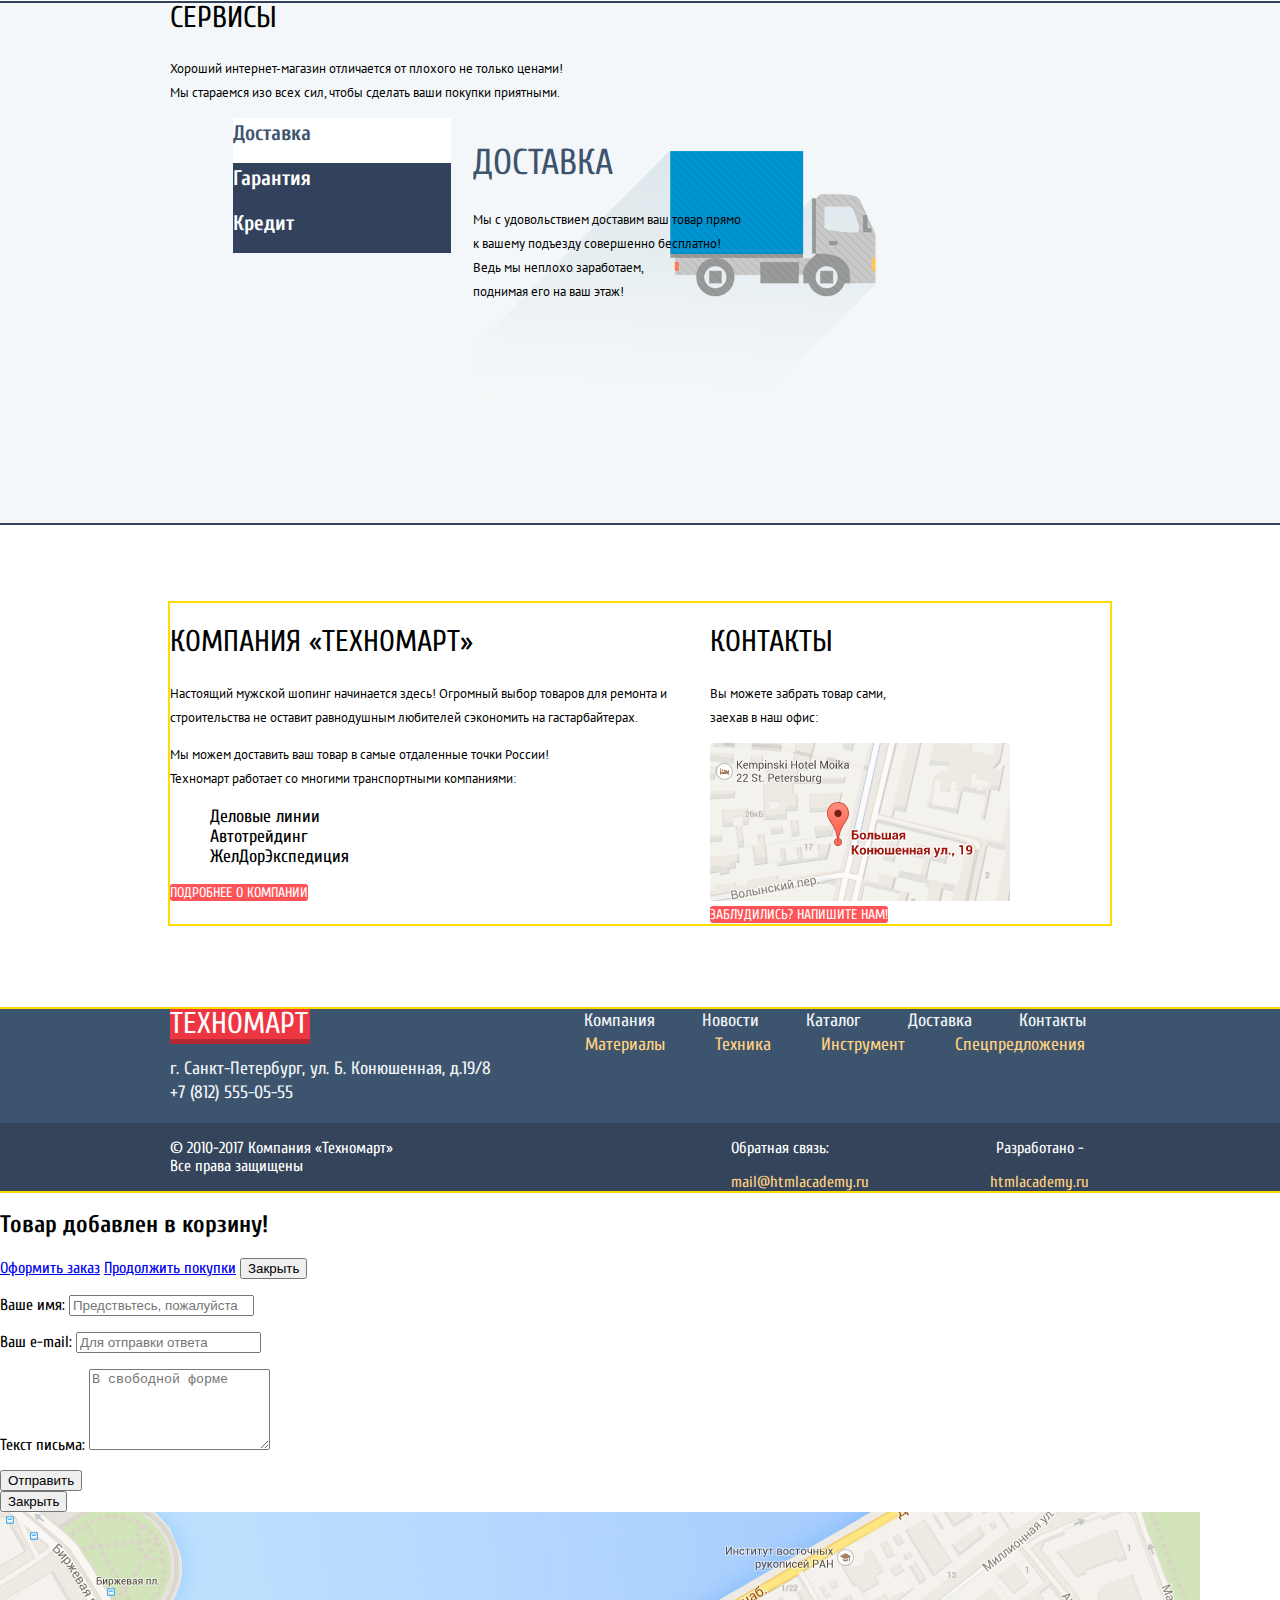
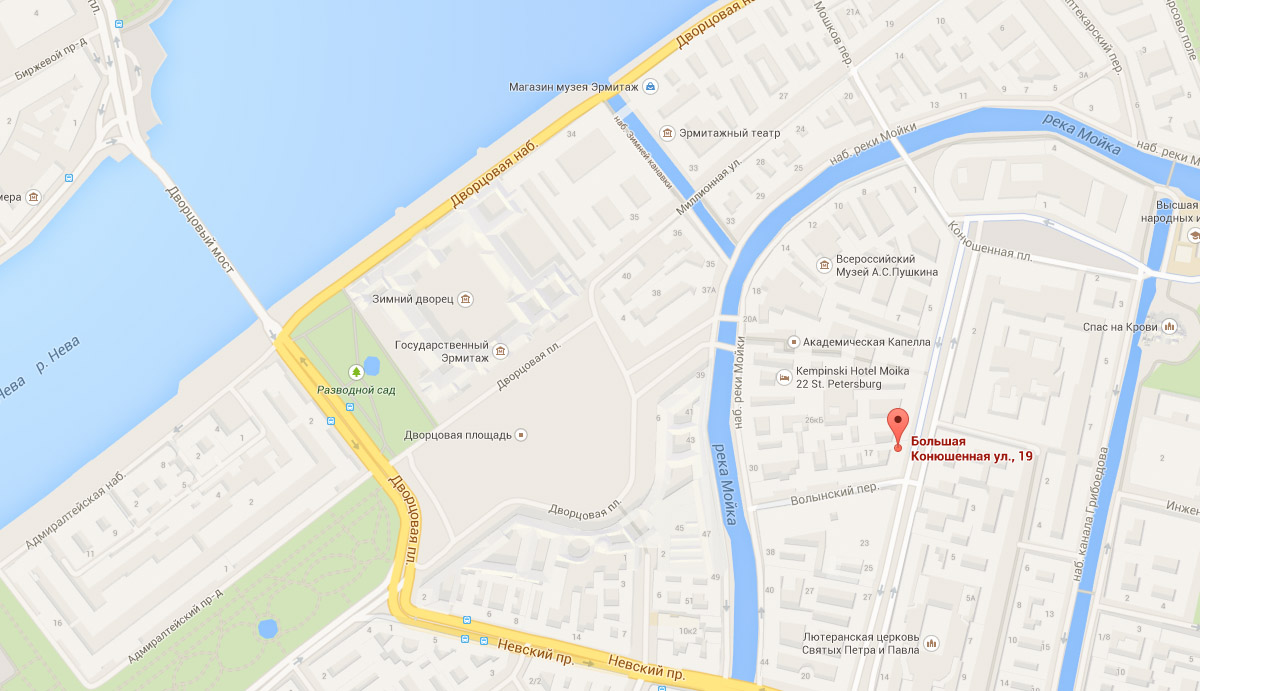
==== commit c611e376: "Сетка устранение ошибок" ====
--- a/index.html
+++ b/index.html
@@ -117,6 +117,7 @@
            </div>
          </div>
        </section>
+
        <section class="popular">
          <div class="popular-title">
            <h2>Популярные товары:</h2>
@@ -173,6 +174,7 @@
            </div>
          </div>
        </section>
+
        <section class="brand">
          <div class="popular-title">
            <h2>Популярные производители:</h2>
@@ -208,38 +210,40 @@
      </div>
 
      <section class="service">
-       <div class="service-title">
-         <h2>Сервисы</h2>
-         <p>Хороший интернет-магазин отличается от плохого не только ценами!<br>
-         Мы стараемся изо всех сил, чтобы сделать ваши покупки приятными.</p>
-       </div>
-       <div class="service-slider">
-         <input type="radio" id="btn-3" name="catalog" checked>
-         <input type="radio" id="btn-4" name="catalog">
-         <input type="radio" id="btn-5" name="catalog">
-         <div class="service-slider-controls">
-           <label for="btn-3">Доставка</label>
-           <label for="btn-4">Гарантия</label>
-           <label for="btn-5">Кредит</label>
-         </div>
-         <div class="service-slider-slides">
-           <div class="service-slide">
-             <div class="slide-text">
-               <h2>Доставка</h2>
-               <p>Мы с удовольствием доставим ваш товар прямо<br> к вашему подъезду совершенно бесплатно!<br> Ведь мы неплохо заработаем,<br> поднимая его на ваш этаж!</p>
-             </div>
-           </div>
-           <div class="service-slide">
-             <div class="slide-text">
-               <h2>Гарантия</h2>
-               <p>Если купленный у нас товар поломается или заискрит,<br> а так же в случае пожара, спровацированного его возгоранием,<br> вы всегда можете быть уверены в нашей гарантии. Мы обменяем<br> сгоревший товар на новый.<br> Дом уже восстановите как-нибудь сами.</p>
-             </div>
-           </div>
-           <div class="service-slide">
-             <div class="slide-text">
-               <h2>Кредит</h2>
-               <p>Залезть в долговую яму стало проще!<br> Кредитные консультанты придут к вам на помощь.</p>
-               <a class="btn" href="#">Отправить заявку</a>
+       <div class="container">
+         <div class="service-title">
+           <h2>Сервисы</h2>
+           <p>Хороший интернет-магазин отличается от плохого не только ценами!<br>
+           Мы стараемся изо всех сил, чтобы сделать ваши покупки приятными.</p>
+         </div>
+         <div class="service-slider">
+           <input type="radio" id="btn-3" name="catalog" checked>
+           <input type="radio" id="btn-4" name="catalog">
+           <input type="radio" id="btn-5" name="catalog">
+           <div class="service-slider-controls">
+             <label for="btn-3">Доставка</label>
+             <label for="btn-4">Гарантия</label>
+             <label for="btn-5">Кредит</label>
+           </div>
+           <div class="service-slider-slides">
+             <div class="service-slide">
+               <div class="slide-text">
+                 <h2>Доставка</h2>
+                 <p>Мы с удовольствием доставим ваш товар прямо<br> к вашему подъезду совершенно бесплатно!<br> Ведь мы неплохо заработаем,<br> поднимая его на ваш этаж!</p>
+               </div>
+             </div>
+             <div class="service-slide">
+               <div class="slide-text">
+                 <h2>Гарантия</h2>
+                 <p>Если купленный у нас товар поломается или заискрит,<br> а так же в случае пожара, спровацированного его возгоранием,<br> вы всегда можете быть уверены в нашей гарантии. Мы обменяем<br> сгоревший товар на новый.<br> Дом уже восстановите как-нибудь сами.</p>
+               </div>
+             </div>
+             <div class="service-slide">
+               <div class="slide-text">
+                 <h2>Кредит</h2>
+                 <p>Залезть в долговую яму стало проще!<br> Кредитные консультанты придут к вам на помощь.</p>
+                 <a class="btn" href="#">Отправить заявку</a>
+               </div>
              </div>
            </div>
          </div>
--- a/css/style.css
+++ b/css/style.css
@@ -160,8 +160,12 @@
 
 .promo-block {
   display: flex;
+  align-items: flex-start;
   flex-wrap: wrap;
-  align-content: space-between;
+  justify-content: space-between;
+  margin-top: 20px;
+  margin-bottom: 20px;
+  color: #ffffff;
   margin-bottom: 80px;
   outline: 2px solid #2EFF23;
 }
@@ -221,6 +225,7 @@
   display: flex;
   width: 620px;
   height: 265px;
+  position: relative;
 }
 
 .promo-slider h2 {
@@ -238,16 +243,26 @@
   color: #ffffff;
 }
 
-.promo-slider .in-catalog {
+.promo-slide .in-catalog {
   font-size: 14px;
   line-height: 18px;
   text-transform: uppercase;
   text-decoration: none;
+  position: absolute;
+  z-index: 10;
+  top: 50%;
   color: #ffffff;
   width: 146px;
   height: 27px;
   border-radius: 3px;
   background-color: #ee3643;
+}
+
+.promo-slide img {
+  position: absolute;
+  top: 0;
+  left: 0;
+  z-index: 5;
 }
 
 .promo-slider input {
@@ -302,6 +317,7 @@
   width: 218px;
   min-height: 313px;
   border: 1px solid #EAEAEA;
+  margin-top: 20px;
 }
 
 .bosch-cover {
@@ -391,8 +407,9 @@
 
 .brand-items {
   display: flex;
+  align-items: flex-start;
   flex-wrap: wrap;
-  align-content: space-between;
+  justify-content: space-between;
 }
 
 .brand-item {
@@ -400,6 +417,7 @@
   line-height: 143px;
   width: 218px;
   border: 1px solid #EAEAEA;
+  margin-top: 20px;
 }
 
 .service {
@@ -753,22 +771,31 @@
   background-color: #ee3643;
 }
 
+.user-block-active {
+  flex-wrap: wrap;
+}
+
 .user-block .login-inclusion {
   font-size: 21px;
   width: 193px;
+  height: 45px;
   color: #000000;
   text-decoration: none;
   background-color: #ffffff;
 }
 
 .user-block .exit {
+  font-size: 0;
   width: 45px;
   height: 45px;
   background-color: #ffffff;
 }
 
 .my-room {
+  display: flex;
   list-style: none;
+  margin: 0;
+  padding: 0;
 }
 
 .my-room a {
@@ -776,10 +803,15 @@
   line-height: 1.125;
   color: #32425c;
   text-decoration: underline;
+  padding: 0 20px;
 }
 
 .breadcrumbs-catalog {
+  display: flex;
   list-style: none;
+  margin: 0;
+  margin-bottom: 22px;
+  padding: 0;
 }
 
 .breadcrumbs-catalog li {
@@ -789,6 +821,7 @@
   text-transform: uppercase;
   color: #000000;
   list-style: none;
+  padding-right: 40px;
 }
 
 .breadcrumbs-catalog a {
@@ -798,6 +831,8 @@
 
 .perforators-title {
   background-color: #f2f6f8;
+  margin: 0;
+  padding: 0;
 }
 
 .perforators-title h1 {
@@ -807,6 +842,10 @@
   font-weight: normal;
   text-transform: uppercase;
   color: #3d546e;
+}
+
+.filter-sorting-wrapper {
+  display: flex;
 }
 
 .filter {
@@ -992,7 +1031,19 @@
 }
 
 .sorting-items {
+  display: flex;
+  flex-wrap: wrap;
   width: 700px;
+}
+
+.paginator {
+  display: flex;
+}
+
+.paginator ul {
+  display: flex;
+  margin: 0;
+  padding: 0;
 }
 
 .paginator li,
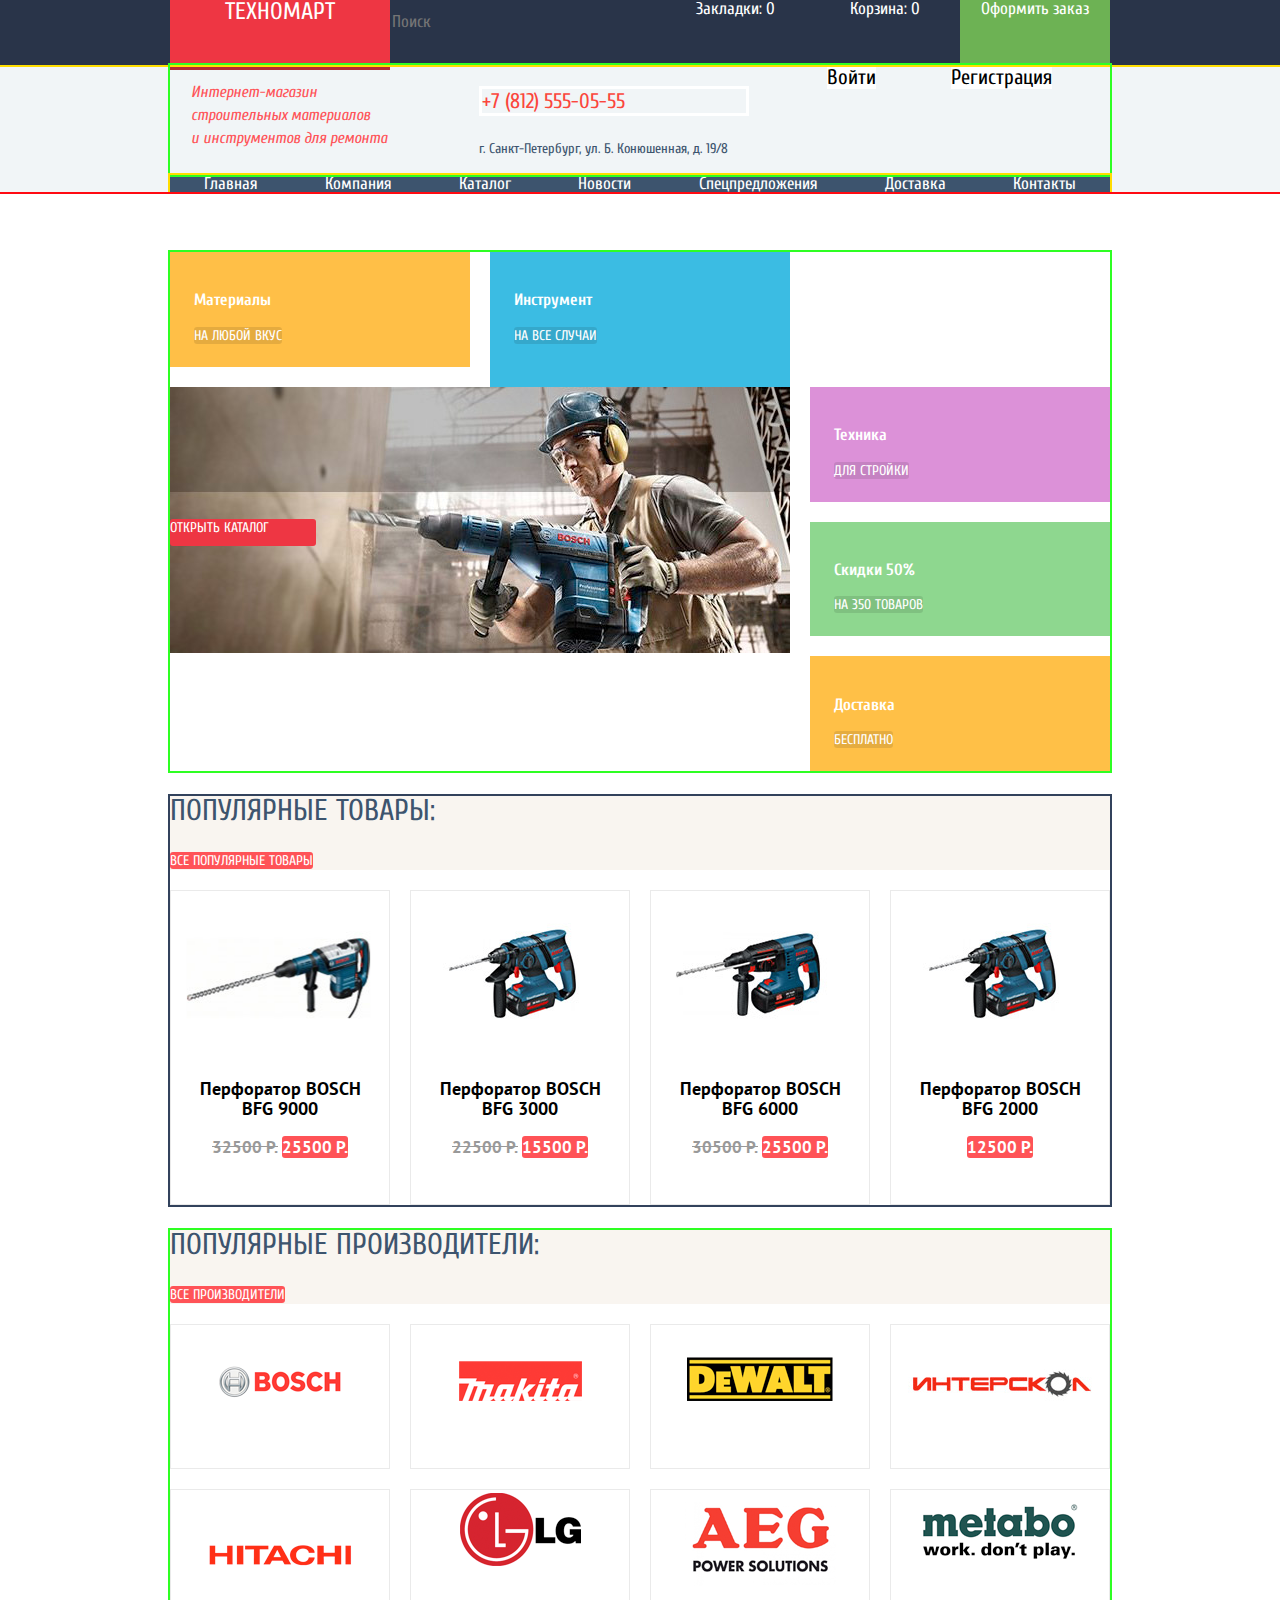
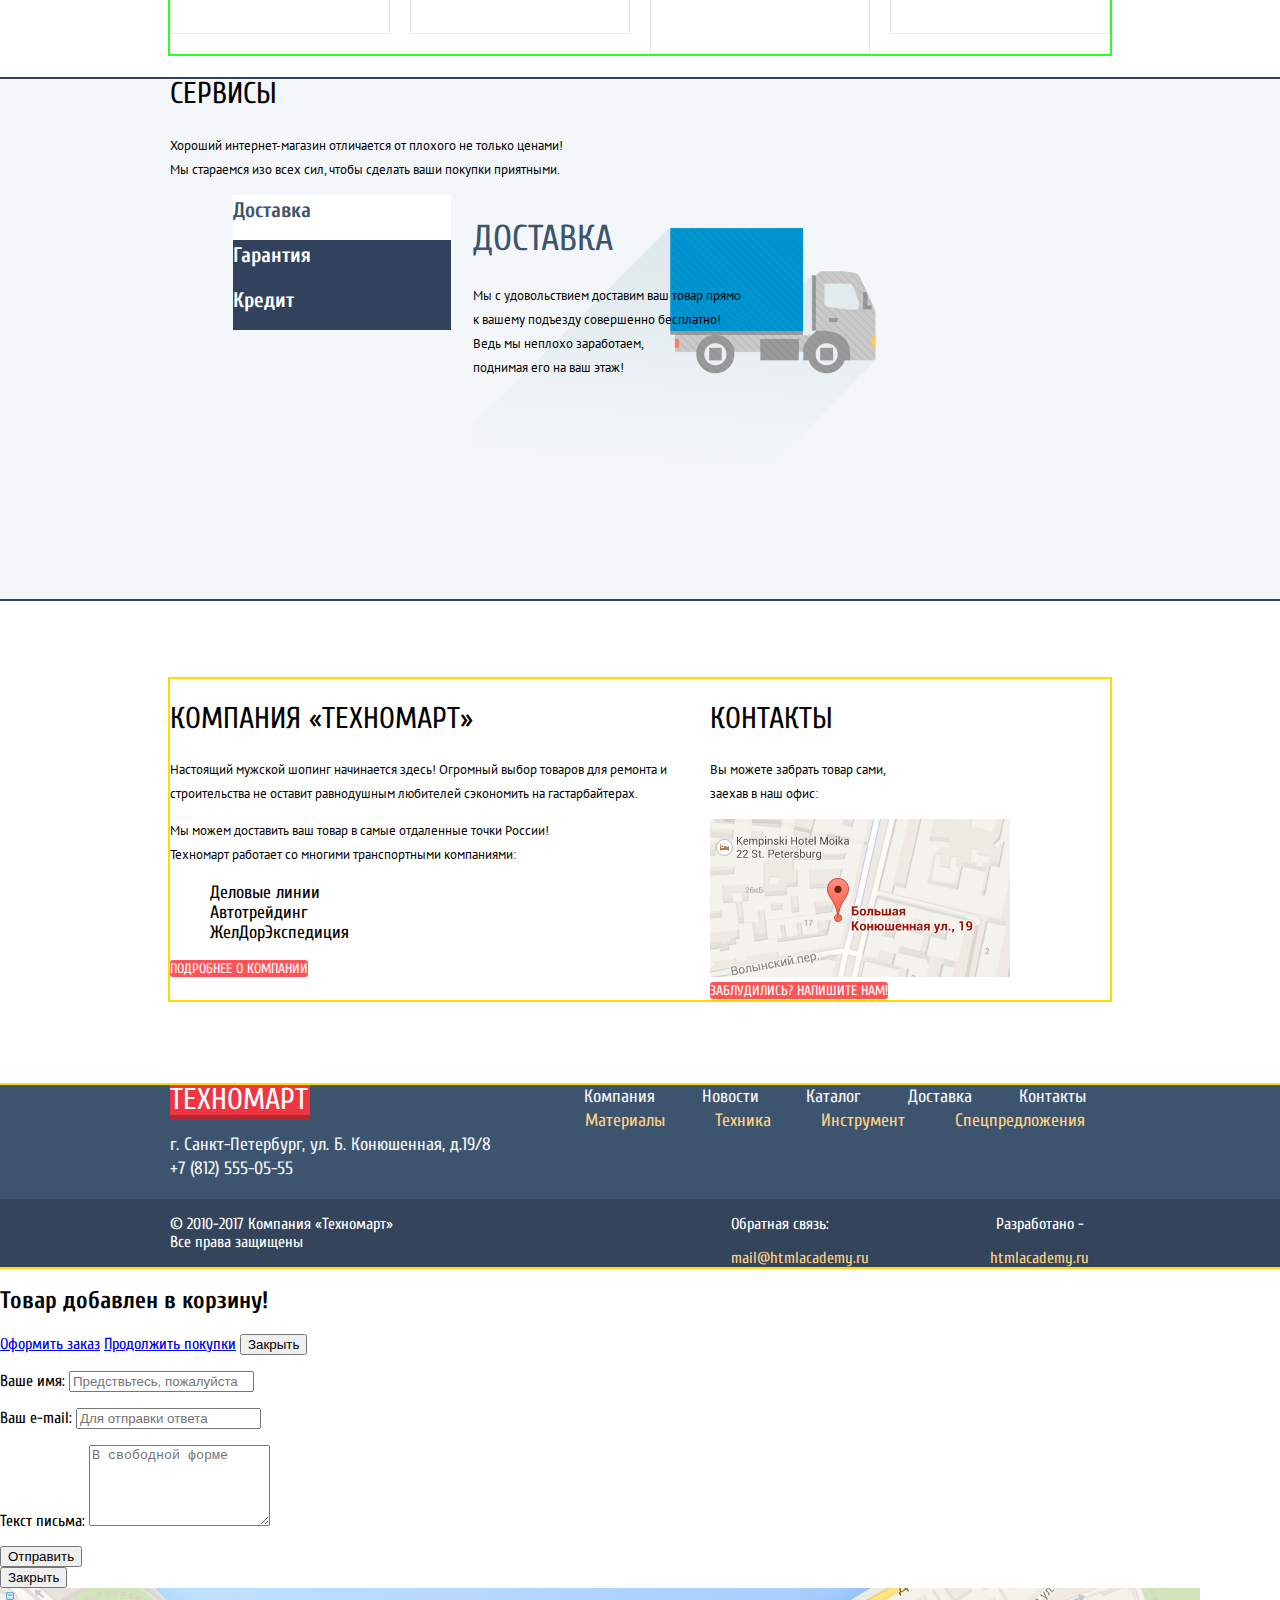
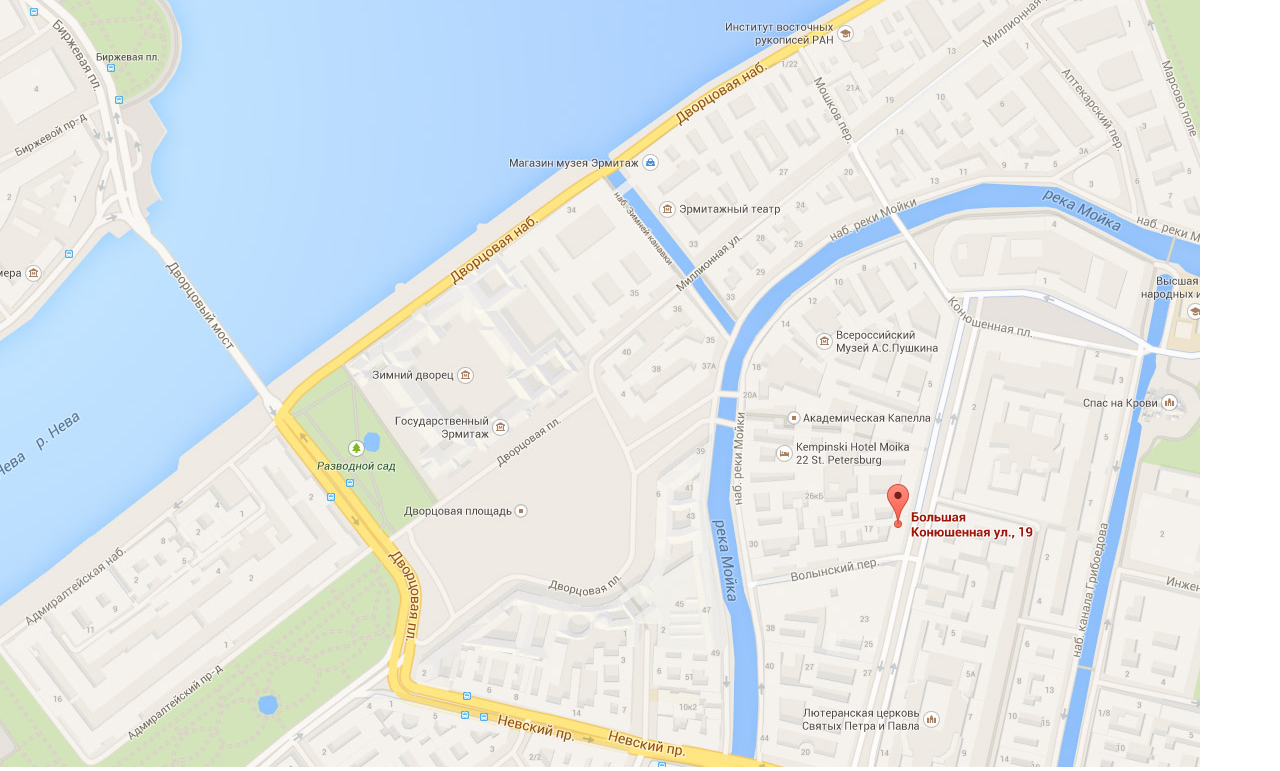
==== commit 54ad5acf: "Исправлен Промоблок" ====
--- a/index.html
+++ b/index.html
@@ -68,18 +68,14 @@
      <div class="container">
        <section class="promo-block">
          <h2 class="visually-hidden">Промоблок</h2>
-         <div class="promo-top">
-           <div class="promo-item flag-new">
+         <div class="promo-left">
+           <div class="promo-item stuff flag-new">
              <h3>Материалы</h3>
              <a class="promo" href="#">На любой вкус</a>
            </div>
-           <div class="promo-item">
+           <div class="promo-item tools">
              <h3>Инструмент</h3>
              <a class="promo" href="#">На все случаи</a>
-           </div>
-           <div class="promo-item">
-             <h3>Техника</h3>
-             <a class="promo" href="#">Для стройки</a>
            </div>
          </div>
          <div class="promo-slider">
@@ -106,15 +102,19 @@
               </div>
             </div>
           </div>
-          <div class="promo-bottom">
-           <div class="promo-item">
-             <h3>Скидки 50%</h3>
-             <a class="promo" href="#">На 350 товаров</a>
-           </div>
-           <div class="promo-item">
-             <h3>Доставка</h3>
-             <a class="promo" href="#">Бесплатно</a>
-           </div>
+          <div class="promo-right">
+            <div class="promo-item equipment">
+              <h3>Техника</h3>
+              <a class="promo" href="#">Для стройки</a>
+            </div>
+            <div class="promo-item discount">
+              <h3>Скидки 50%</h3>
+              <a class="promo" href="#">На 350 товаров</a>
+            </div>
+            <div class="promo-item delivery">
+              <h3>Доставка</h3>
+              <a class="promo" href="#">Бесплатно</a>
+            </div>
          </div>
        </section>
 
--- a/css/style.css
+++ b/css/style.css
@@ -166,7 +166,6 @@
   margin-top: 20px;
   margin-bottom: 20px;
   color: #ffffff;
-  margin-bottom: 80px;
   outline: 2px solid #2EFF23;
 }
 
@@ -174,38 +173,58 @@
   display: none;
 }
 
-.promo-top {
-  display: flex;
-}
-
-.promo-bottom {
-  display: flex;
-  flex-direction: column;
+.promo-left,
+.promo-right {
+  display: flex;
+  flex-wrap: wrap;
+  justify-content: space-between;
+}
+
+.promo-left {
+  width: 620px;
+}
+
+.promo-right {
+  width: 300px;
 }
 
 .promo-item {
+  padding: 21px 24px 22px;
   width: 300px;
-  height: 123px;
+  box-sizing: border-box;
+  font-size: 14px;
+  line-height: 1.2857;
+}
+
+.promo-item:not(:last-of-type) {
+  margin-bottom: 20px;
+}
+
+.promo-item.stuff {
   background-color: #ffbf47;
 }
 
-.promo-item:nth-child(2) {
+.promo-item.tools {
   background-color: #3bbce3;
 }
 
-.promo-item:nth-child(3) {
+.promo-item.equipment {
   background-color: #dc91d8;
 }
 
-.promo-item:nth-child(5) {
+.promo-item.discount {
   background-color: #8ed78f;
+}
+
+.promo-item.delivery {
+  background-color: #ffc047;
 }
 
 .promo-item h2 {
   font-size: 24px;
   line-height: 30px;
-  font-weight: bold;
-  color: #ffffff;
+  margin-top: 0;
+  margin-bottom: 12px;
 }
 
 .promo-item .promo {
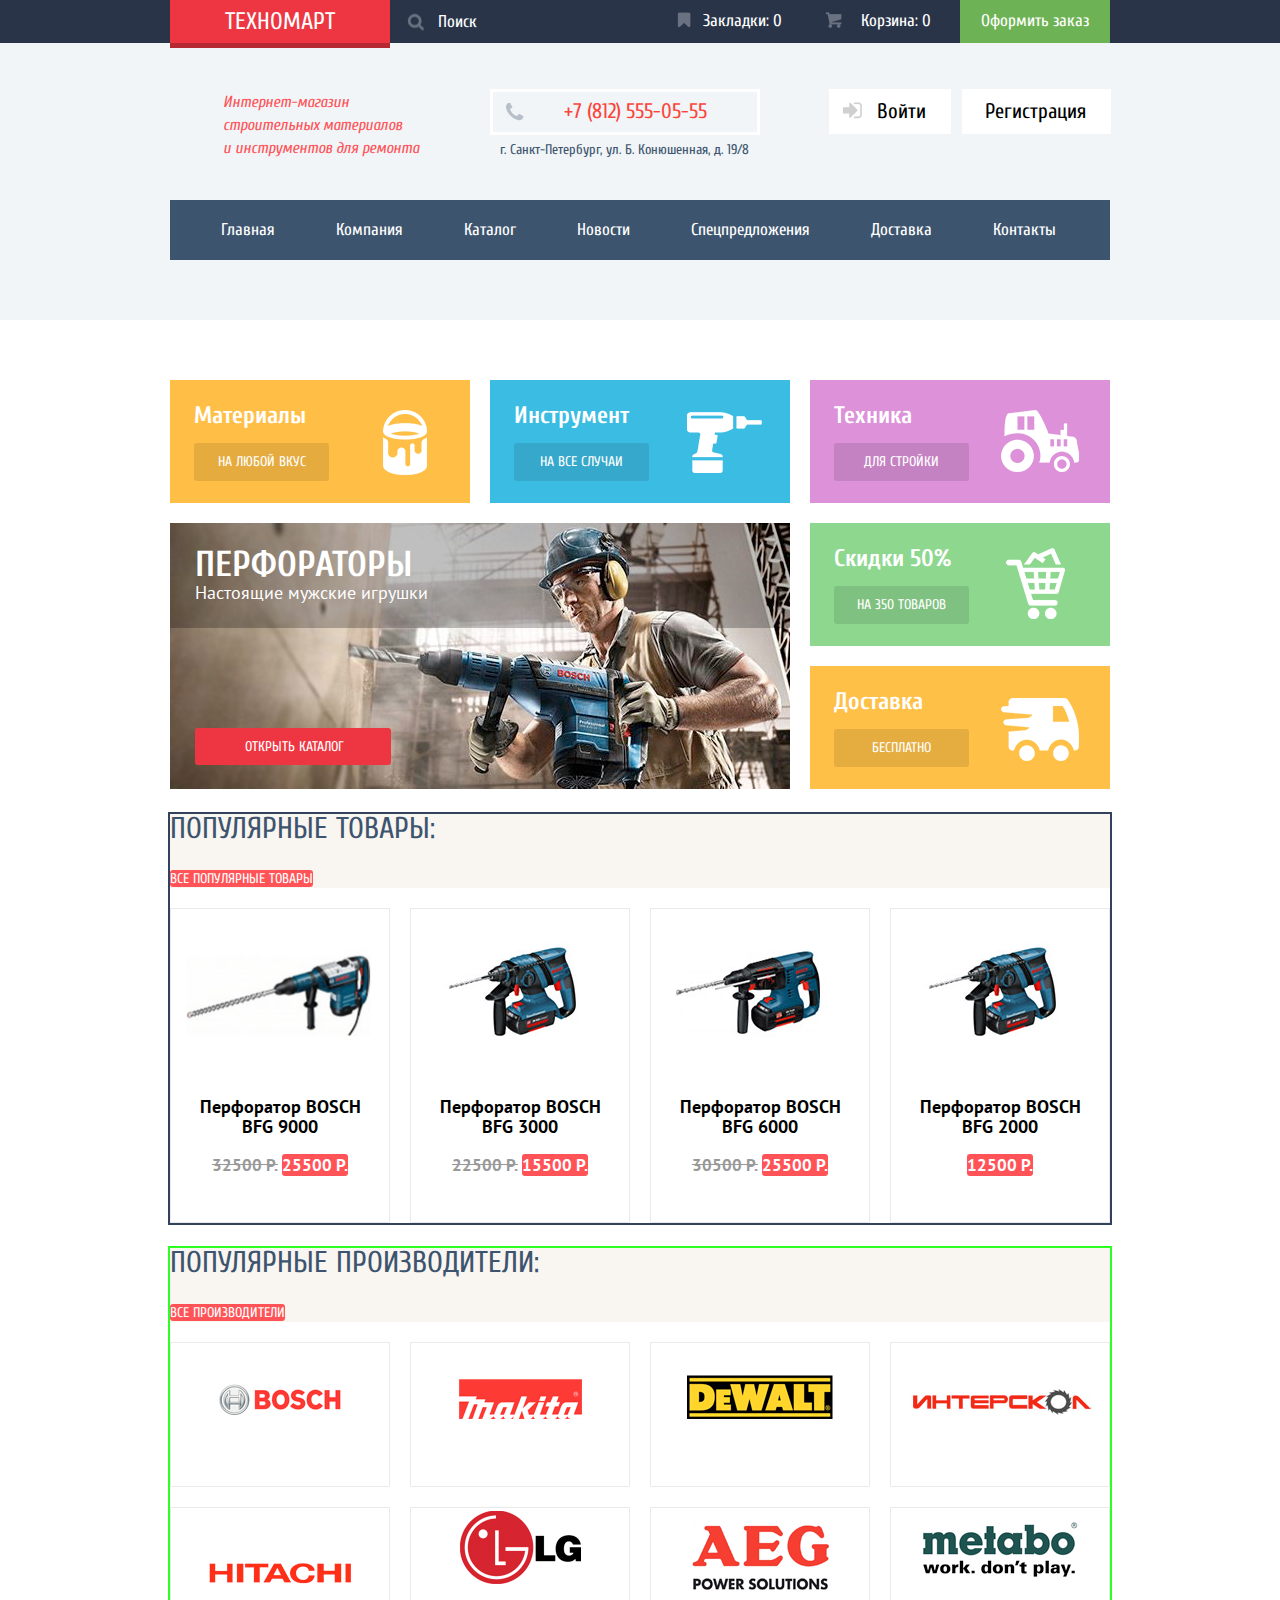
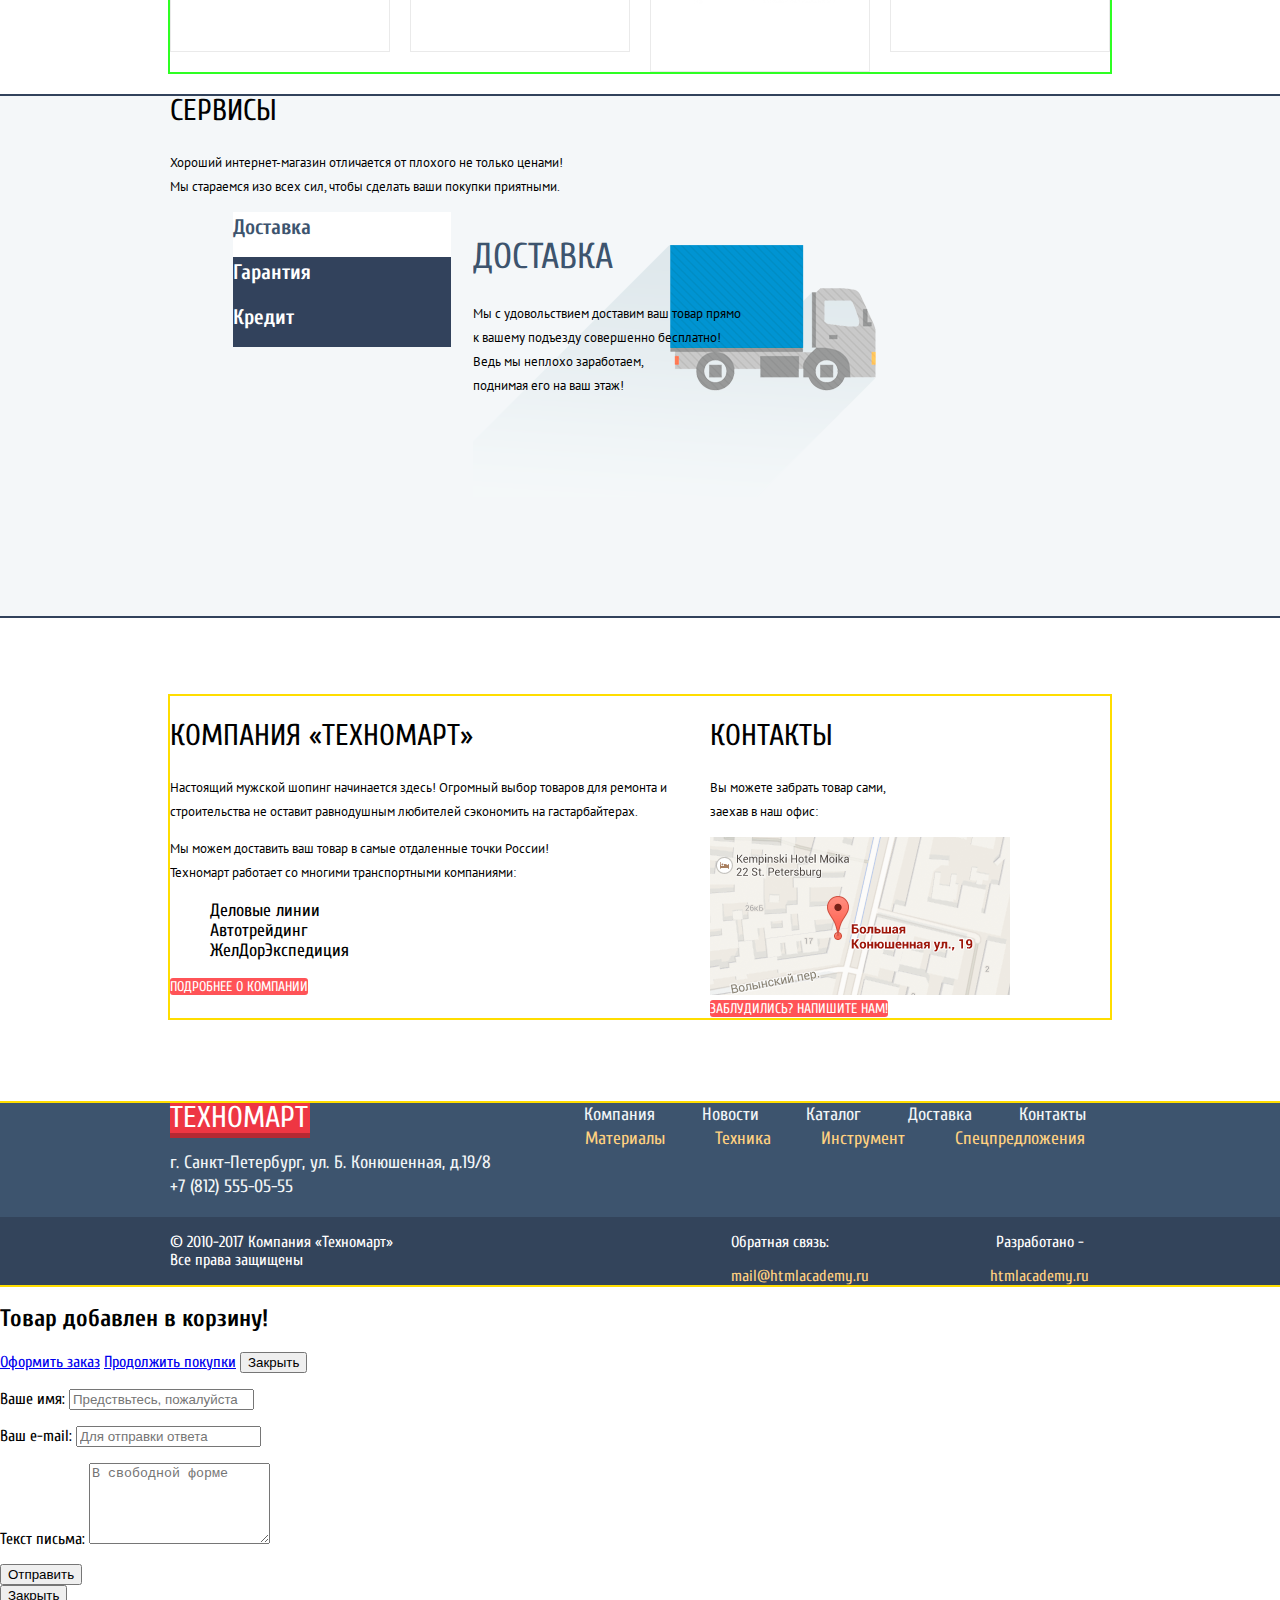
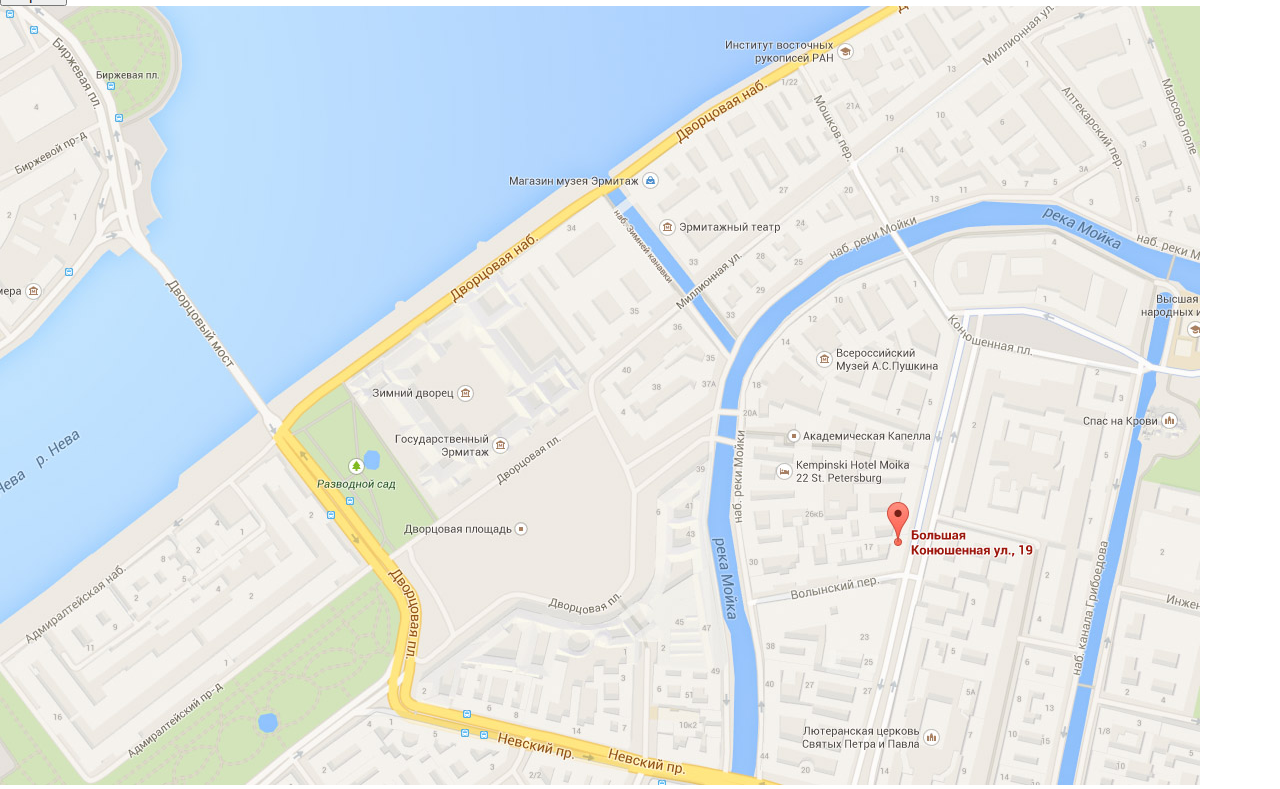
==== commit 728e8f03: "Декоративные элементы Главная Шепка Промо" ====
--- a/index.html
+++ b/index.html
@@ -77,31 +77,32 @@
              <h3>Инструмент</h3>
              <a class="promo" href="#">На все случаи</a>
            </div>
-         </div>
-         <div class="promo-slider">
-            <input type="radio" id="btn-1" name="catalog" checked>
-            <input type="radio" id="btn-2" name="catalog">
-            <div class="promo-slider-controls">
-              <label for="btn-1"></label>
-              <label for="btn-2"></label>
-            </div>
-            <div class="promo-slider-inner">
-              <div class="promo-slider-slides">
-                <div class="promo-slide">
-                  <h2>Перфораторы</h2>
-                  <p>Настоящие мужские игрушки</p>
-                  <a class="in-catalog" href="#">Открыть каталог</a>
-                  <img src="img/slider-1.jpg" width="620" height="266" alt="Перфораторы">
-                </div>
-                <div class="promo-slide">
-                  <h2>Дрели</h2>
-                  <p>Соседям на радость!</p>
-                  <a class="in-catalog" href="#">Открыть каталог</a>
-                  <img src="img/slider-2.jpg" width="620" height="266" alt="Дрели">
+           <div class="promo-slider">
+              <input type="radio" id="btn-1" name="catalog" checked>
+              <input type="radio" id="btn-2" name="catalog">
+              <div class="promo-slider-controls">
+                <label for="btn-1"></label>
+                <label for="btn-2"></label>
+              </div>
+              <div class="promo-slider-inner">
+                <div class="promo-slider-slides">
+                  <div class="promo-slide">
+                    <h2>Перфораторы</h2>
+                    <p>Настоящие мужские игрушки</p>
+                    <a class="in-catalog" href="#">Открыть каталог</a>
+                    <img src="img/slider-1.jpg" width="620" height="266" alt="Перфораторы">
+                  </div>
+                  <div class="promo-slide">
+                    <h2>Дрели</h2>
+                    <p>Соседям на радость!</p>
+                    <a class="in-catalog" href="#">Открыть каталог</a>
+                    <img src="img/slider-2.jpg" width="620" height="266" alt="Дрели">
+                  </div>
                 </div>
               </div>
             </div>
-          </div>
+         </div>
+
           <div class="promo-right">
             <div class="promo-item equipment">
               <h3>Техника</h3>
--- a/css/style.css
+++ b/css/style.css
@@ -4,41 +4,96 @@
   padding: 0;
 }
 
+img {
+  max-width: 100%;
+  height: auto;
+}
+
+.visually-hidden:not(:focus):not(:active),
+input[type="checkbox"].visually-hidden,
+input[type="radio"].visually-hidden {
+  position: absolute;
+
+  width: 1px;
+  height: 1px;
+  margin: -1px;
+  border: 0;
+  padding: 0;
+
+  white-space: nowrap;
+
+  clip-path: inset(100%);
+  clip: rect(0 0 0 0);
+  overflow: hidden;
+}
+
 .main-header {
   background-color: #f1f5f7;
+  padding-bottom: 60px;
   margin-bottom: 60px;
-  outline: 2px solid #FF0A12;
 }
 
 .main-header-top {
   background-color: #293449;
-  outline: 2px solid #FFDD00;
+  margin-bottom: 46px;
 }
 
 .mht-wrapper {
   display: flex;
+  flex-wrap: wrap;
 }
 
 .main-header-top .index-logo {
   font-size: 24px;
   line-height: 24px;
   text-transform: uppercase;
-  color: white;
+  color: #ffffff;
   width: 220px;
+  text-align: center;
+  padding-top: 10px;
   text-align: center;
   background-color: #ee3643;
   box-shadow: 0 5px 0 0 #b52933;
 }
 
+.index-logo:hover {
+  background: #ca2c37;
+}
+
+.index-logo:active {
+  background: #ba2732;
+}
+
 .main-header-top a,
 .page-header-search {
   font-size: 17px;
   line-height: 18px;
-  color: white;
+  display: block;
+  color: #ffffff;
 }
 
 .page-header-search {
+  position: relative;
   width: 270px;
+}
+
+.page-header-search:hover,
+.page-header-link:hover {
+  background-color: #212a3a;
+}
+
+.page-header-link:active {
+  color: rgba(255, 255, 255, .6);
+  background-color: #161d29;
+}
+
+.page-header-search:hover::before,
+.page-header-link:hover::before {
+  opacity: 1;
+}
+
+.page-header-link:active::before {
+  opacity: .5;
 }
 
 .page-header-search input {
@@ -50,14 +105,72 @@
   border: none;
   font: inherit;
   background-color: #293449;
+  padding-left: 48px;
 }
 
 .page-header-search label {
+  position: absolute;
+  top: 50%;
+  left: 17px;
+  transform: translateY(-50%);
   width: 17px;
   height: 17px;
   font-size: 0;
   background-image: url("../img/icon-search.png");
   background-repeat: no-repeat;
+  opacity: .3;
+}
+
+.page-header-search label::before {
+  content: "";
+  position: absolute;
+  top: 0px;
+  left: 0px;
+  width: 17px;
+  height: 17px;
+  background: url("../img/icon-search.png") no-repeat;
+  opacity: 0.3;
+}
+
+.page-header-search input:hover {
+  background-color: #212a3a;
+}
+
+.page-header-search input:focus {
+  background-color: #ffffff;
+}
+
+.page-header-search input:hover + label {
+  opacity: 1;
+}
+
+.page-header-search input:focus + label {
+  background-image: url("../img/icon-search-f.png");
+  opacity: 1;
+}
+
+.page-header-search input::-webkit-input-placeholder {
+  color: #ffffff;
+}
+
+.page-header-search input:-ms-input-placeholder {
+  color: #ffffff;
+}
+
+.page-header-search input::placeholder {
+  color: #ffffff;
+}
+
+.page-header-search input::-webkit-input-placeholder {
+  color: #ffffff;
+}
+
+.page-header-search input::-moz-placeholder {
+  color: #ffffff;
+}
+
+.page-header-search input:-ms-input-placeholder {
+  color: #ffffff;
 }
 
 .main-header-top a {
@@ -69,13 +182,82 @@
   width: 150px;
   text-align: center;
   box-sizing: border-box;
+  position: relative;
+  padding-top: 12px;
+  padding-bottom: 13px;
+}
+
+.bookmark {
+  padding-left: 15px;
+}
+
+.main-header-top .bookmark::before {
+  content: "";
+  position: absolute;
+  top: 12px;
+  left: 17px;
+  width: 14px;
+  height: 16px;
+  background: url("../img/icon-bookmark.png") no-repeat;
+  opacity: 0.3;
+}
+
+.main-header-top .bookmark:hover::before {
+  opacity: 1.0;
+}
+
+.basket {
+  padding-left: 22px;
+}
+
+.basket::before {
+  content: "";
+  position: absolute;
+  top: 12px;
+  left: 15px;
+  width: 17px;
+  height: 17px;
+  background: url("../img/icon-basket.png") no-repeat;
+  opacity: 0.3;
+}
+
+.basket:hover::before {
+  opacity: 1.0;
 }
 
 .order {
   width: 150px;
   text-align: center;
   box-sizing: border-box;
+  padding-top: 12px;
+  padding-bottom: 13px;
   background-color: #6db254;
+}
+
+.bookmark:hover,
+.basket:hover,
+.main-header-top input:hover {
+  background: #212a3a;
+}
+
+.main-header-top input:focus {
+  background: #ffffff;
+  border: none;
+}
+
+.bookmark:active,
+.basket:active {
+  opacity: 0.6;
+  background: #161d29;
+}
+
+.order:hover {
+  background: #5fbb2d;
+}
+
+.order:active {
+  opacity: 0.51;
+  background: #518534;
 }
 
 .container {
@@ -86,9 +268,6 @@
 
 .main-header-center {
   display: flex;
-  justify-content: space-around;
-  background-color: ;
-  outline: 2px solid #2EFF23;
 }
 
 .descript {
@@ -98,30 +277,66 @@
   font-style: italic;
   line-height: 23px;
   color: #ff5357;
+  padding-bottom: 11px;
+  padding-left: 53px;
+  margin-right: 10px;
+}
+
+.descript p {
+  margin-top: 2px;
 }
 
 .contact {
+  position: relative;
   width: 270px;
   font-family: "Cuprum", "Arial", serif;
   font-size: 14px;
   font-style: normal;
   line-height: 24px;
   color: #3d546e;
+  padding-left: 10px;
+  margin-left: 0px;
+  margin-right: 25px;
+  margin-bottom: 24px;
 }
 
 .contact .phone {
   font-size: 21px;
+  padding-left: 71px;
+  padding-top: 7px;
+  padding-bottom: 9px;
+  margin-top: 0;
+  margin-bottom: 0;
   color: #fb463c;
   border: 3px solid #ffffff;
 }
 
+.contact .phone::before {
+  content: "";
+  position: absolute;
+  top: 13px;
+  left: 25px;
+  width: 19px;
+  height: 19px;
+  background: url("../img/icon-phone.png") no-repeat;
+}
+
+.contact p {
+  padding-left: 10px;
+  margin-top: 3px;
+  margin-bottom: 14px;
+}
+
 .user-block {
   display: flex;
-  justify-content: space-around;
   width: 300px;
   list-style: none;
   margin: 0;
   padding: 0;
+  position: relative;
+  padding-top: 0px;
+  margin-top: 10px;
+  margin-left: 10px;
 }
 
 .user-block .login,
@@ -130,16 +345,58 @@
   color: #000000;
   background-color: #ffffff;
   text-decoration: none;
+  padding-top: 10px;
+  padding-bottom: 11px;
+  padding-right: 25px;
+}
+
+.user-block .login {
+  position: relative;
+  padding-left: 48px;
+  margin-left: 34px;
+}
+
+.user-block .register {
+  padding-left: 23px;
+  margin-left: 11px;
+}
+
+.user-block .login::before {
+  content: "";
+  position: absolute;
+  top: 13px;
+  left: 13px;
+  width: 20px;
+  height: 17px;
+  background: url("../img/icon-login.png") no-repeat;
+}
+
+.user-block .login:hover,
+.user-block .register:hover {
+  color: #ee3643;
+}
+
+.user-block .login:hover::before {
+  content: "";
+  position: absolute;
+  top: 13px;
+  left: 13px;
+  width: 20px;
+  height: 17px;
+  background: url("../img/icon-login-hover.png") no-repeat;
+}
+
+.user-block .login:active,
+.user-block .register:active {
+  opacity: 0.3;
 }
 
 .main-header-bottom {
   background-color: #3d546e;
-  outline: 2px solid #FFDD00;
 }
 
 .main-header-bottom ul {
   display: flex;
-  justify-content: space-around;
   list-style: none;
   margin: 0;
   padding: 0;
@@ -148,13 +405,27 @@
 .main-header-bottom li {
   font-size: 17px;
   line-height: 17px;
-}
-
-.main-navigation {
+  padding-top: 21px;
+  padding-bottom: 22px;
+  padding-left: 31px;
+  padding-right: 30px;
+}
+
+.main-header-bottom li:first-child {
+  margin-left: 20px;
+}
+
+.main-header-bottom li:hover {
+  background: #293449;
+}
+
+.main-header-bottom li:active {
+  opacity: 0.5;
+  background: #1d2739;
 }
 
 .main-navigation a {
-  color: white;
+  color: #ffffff;
   text-decoration: none;
 }
 
@@ -166,11 +437,6 @@
   margin-top: 20px;
   margin-bottom: 20px;
   color: #ffffff;
-  outline: 2px solid #2EFF23;
-}
-
-.visually-hidden {
-  display: none;
 }
 
 .promo-left,
@@ -201,26 +467,81 @@
 }
 
 .promo-item.stuff {
+  position: relative;
   background-color: #ffbf47;
 }
 
 .promo-item.tools {
+  position: relative;
   background-color: #3bbce3;
 }
 
 .promo-item.equipment {
+  position: relative;
   background-color: #dc91d8;
 }
 
 .promo-item.discount {
+  position: relative;
   background-color: #8ed78f;
 }
 
 .promo-item.delivery {
+  position: relative;
   background-color: #ffc047;
 }
 
-.promo-item h2 {
+.promo-item.stuff::after {
+  content: "";
+  position: absolute;
+  top: 30px;
+  left: 213px;
+  width: 44px;
+  height: 65px;
+  background: url("../img/paint-pot.png") no-repeat;
+}
+
+.promo-item.tools::after {
+  content: "";
+  position: absolute;
+  top: 32px;
+  left: 197px;
+  width: 75px;
+  height: 61px;
+  background: url("../img/drill.png") no-repeat;
+}
+
+.promo-item.equipment::after {
+  content: "";
+  position: absolute;
+  top: 30px;
+  left: 191px;
+  width: 78px;
+  height: 62px;
+  background: url("../img/tractor.png") no-repeat;
+}
+
+.promo-item.discount::after {
+  content: "";
+  position: absolute;
+  top: 25px;
+  left: 196px;
+  width: 59px;
+  height: 72px;
+  background: url("../img/basket.png") no-repeat;
+}
+
+.promo-item.delivery::after {
+  content: "";
+  position: absolute;
+  top: 32px;
+  left: 191px;
+  width: 78px;
+  height: 63px;
+  background: url("../img/car.png") no-repeat;
+}
+
+.promo-item h3 {
   font-size: 24px;
   line-height: 30px;
   margin-top: 0;
@@ -228,6 +549,7 @@
 }
 
 .promo-item .promo {
+  display: inline-block;
   font-size: 14px;
   line-height: 18px;
   text-transform: uppercase;
@@ -235,11 +557,21 @@
   text-decoration: none;
   color: #ffffff;
   width: 135px;
+  padding-top: 10px;
+  padding-bottom: 10px;
   border-radius: 3px;
   background-color: rgba(0, 0, 0, 0.1);
   cursor: pointer;
 }
 
+.promo-item .promo:hover {
+  background-color: rgba(0, 0, 0, 0.2);
+}
+
+.promo-item .promo:active {
+  background-color: rgba(0, 0, 0, 0.3);
+}
+
 .promo-slider {
   display: flex;
   width: 620px;
@@ -247,19 +579,27 @@
   position: relative;
 }
 
-.promo-slider h2 {
+.promo-slide h2 {
   font-size: 36px;
-  line-height: 30px;
+  line-height: 36px;
   font-weight: bold;
   text-transform: uppercase;
   color: #ffffff;
-}
-
-.promo-slider p {
+  position: absolute;
+  top: -6px;
+  left: 25px;
+  z-index: 7;
+}
+
+.promo-slide p {
   font-family: "PT Sans", "Arial", serif;
   font-size: 18px;
   line-height: 24px;
   color: #ffffff;
+  position: absolute;
+  top: 40px;
+  left: 25px;
+  z-index: 7;
 }
 
 .promo-slide .in-catalog {
@@ -268,13 +608,24 @@
   text-transform: uppercase;
   text-decoration: none;
   position: absolute;
+  top: 205px;
+  left: 25px;
   z-index: 10;
-  top: 50%;
+  padding-top: 10px;
+  padding-left: 50px;
   color: #ffffff;
   width: 146px;
   height: 27px;
   border-radius: 3px;
   background-color: #ee3643;
+}
+
+.promo-slider .in-catalog:hover {
+  background-color: #ca2c37;
+}
+
+.promo-slider .in-catalog:active {
+  background-color: #ba2731;
 }
 
 .promo-slide img {
